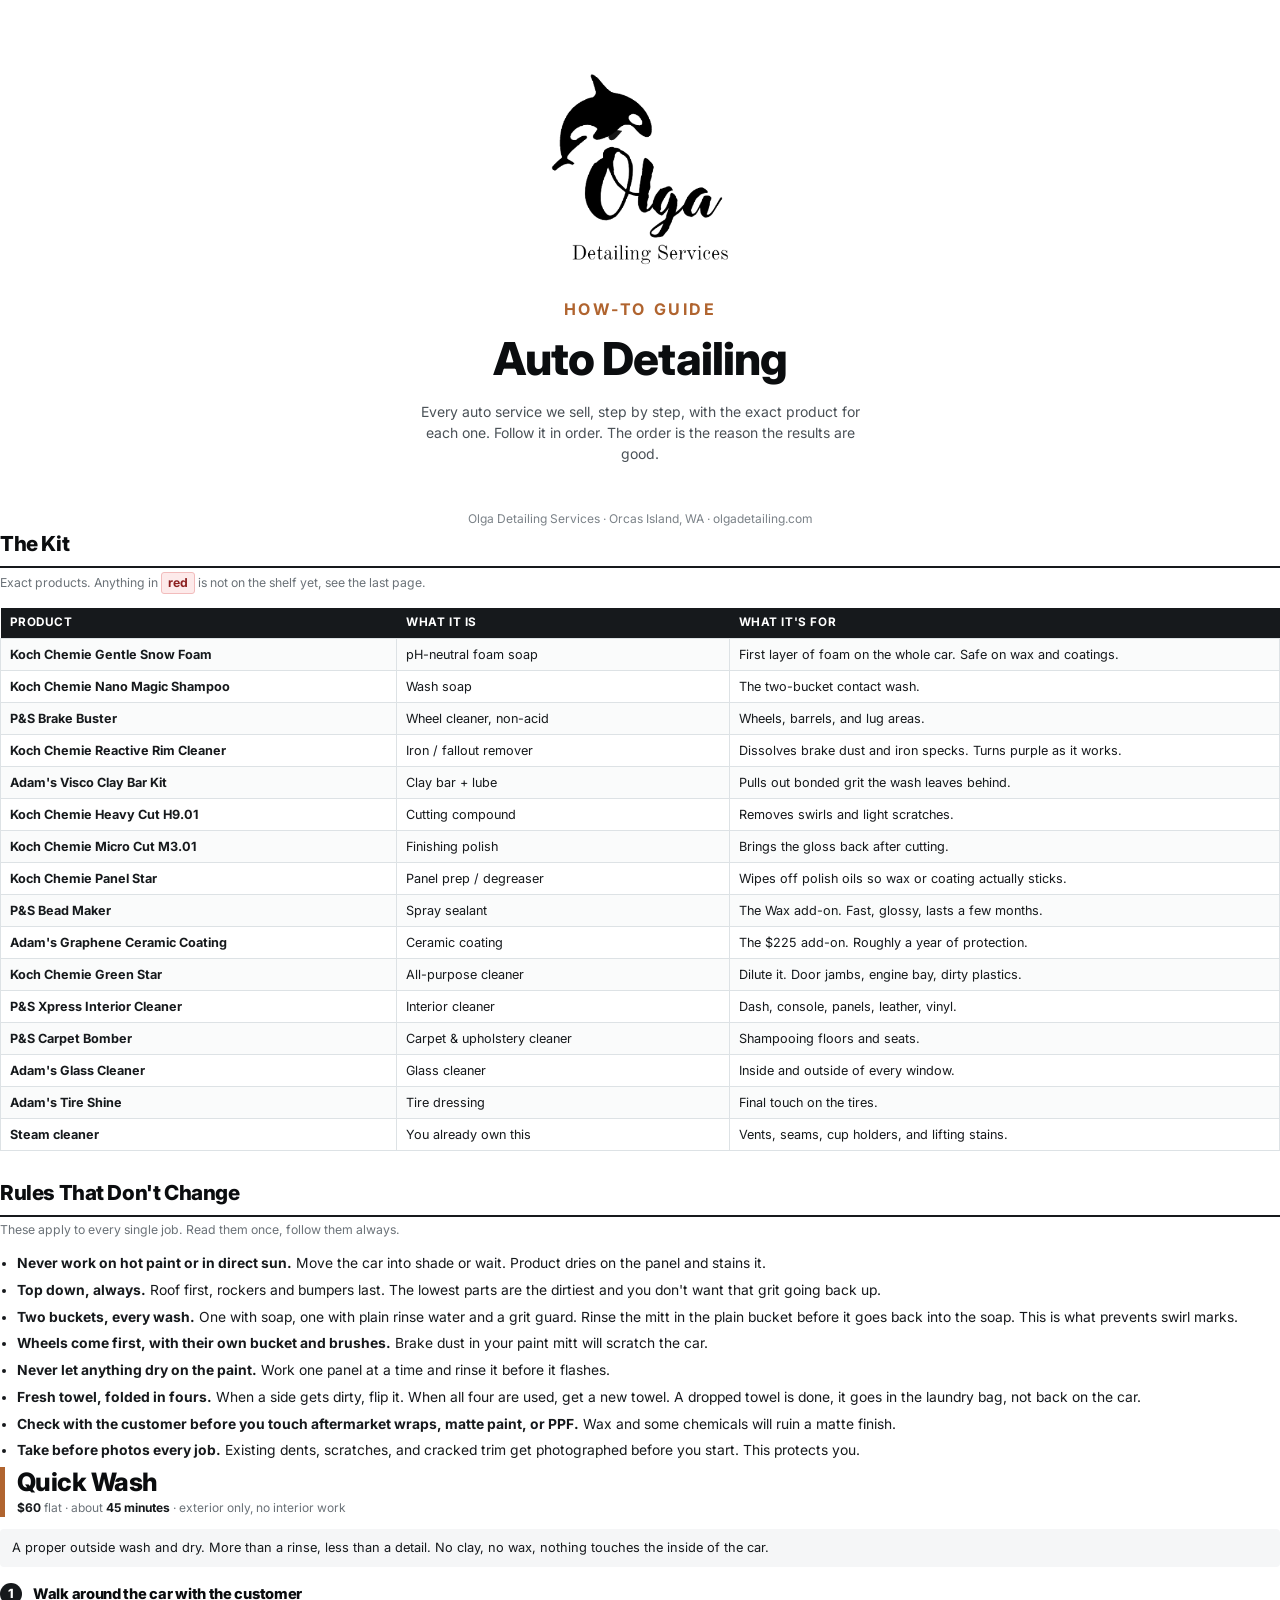
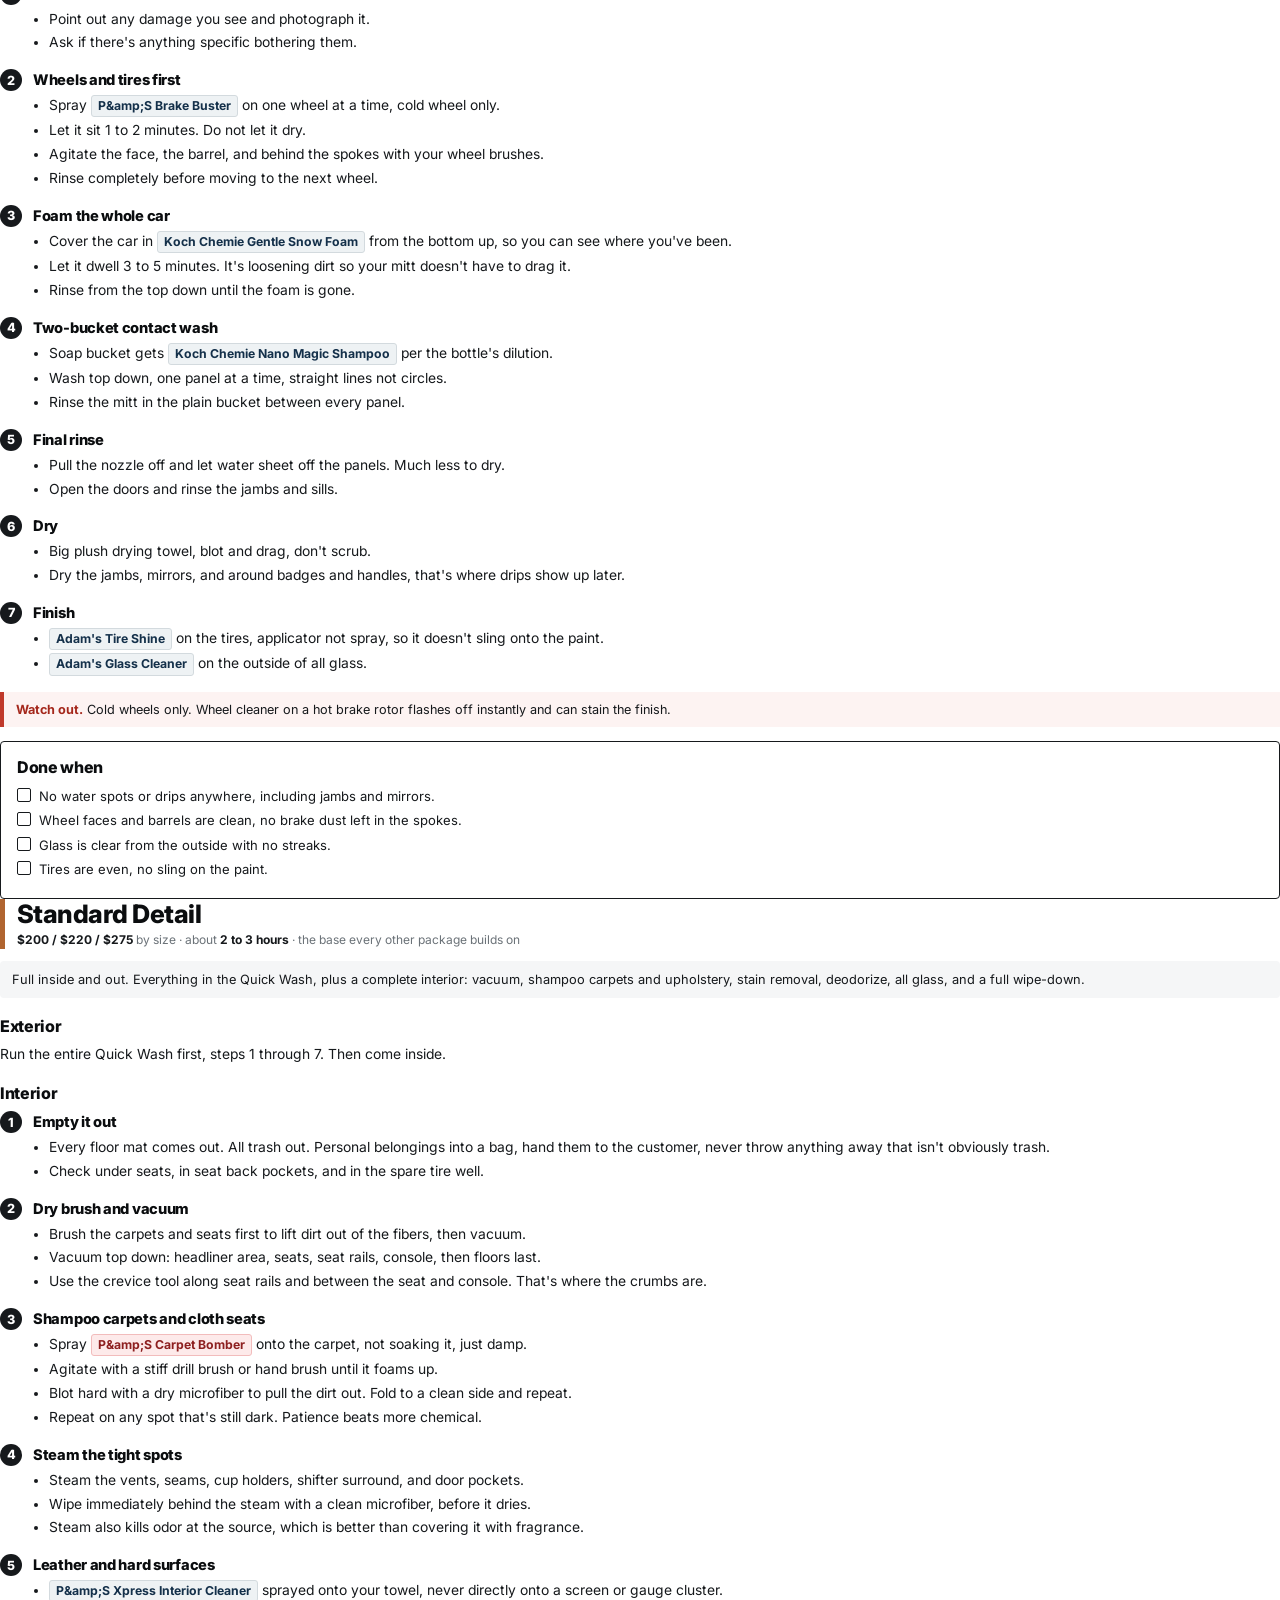
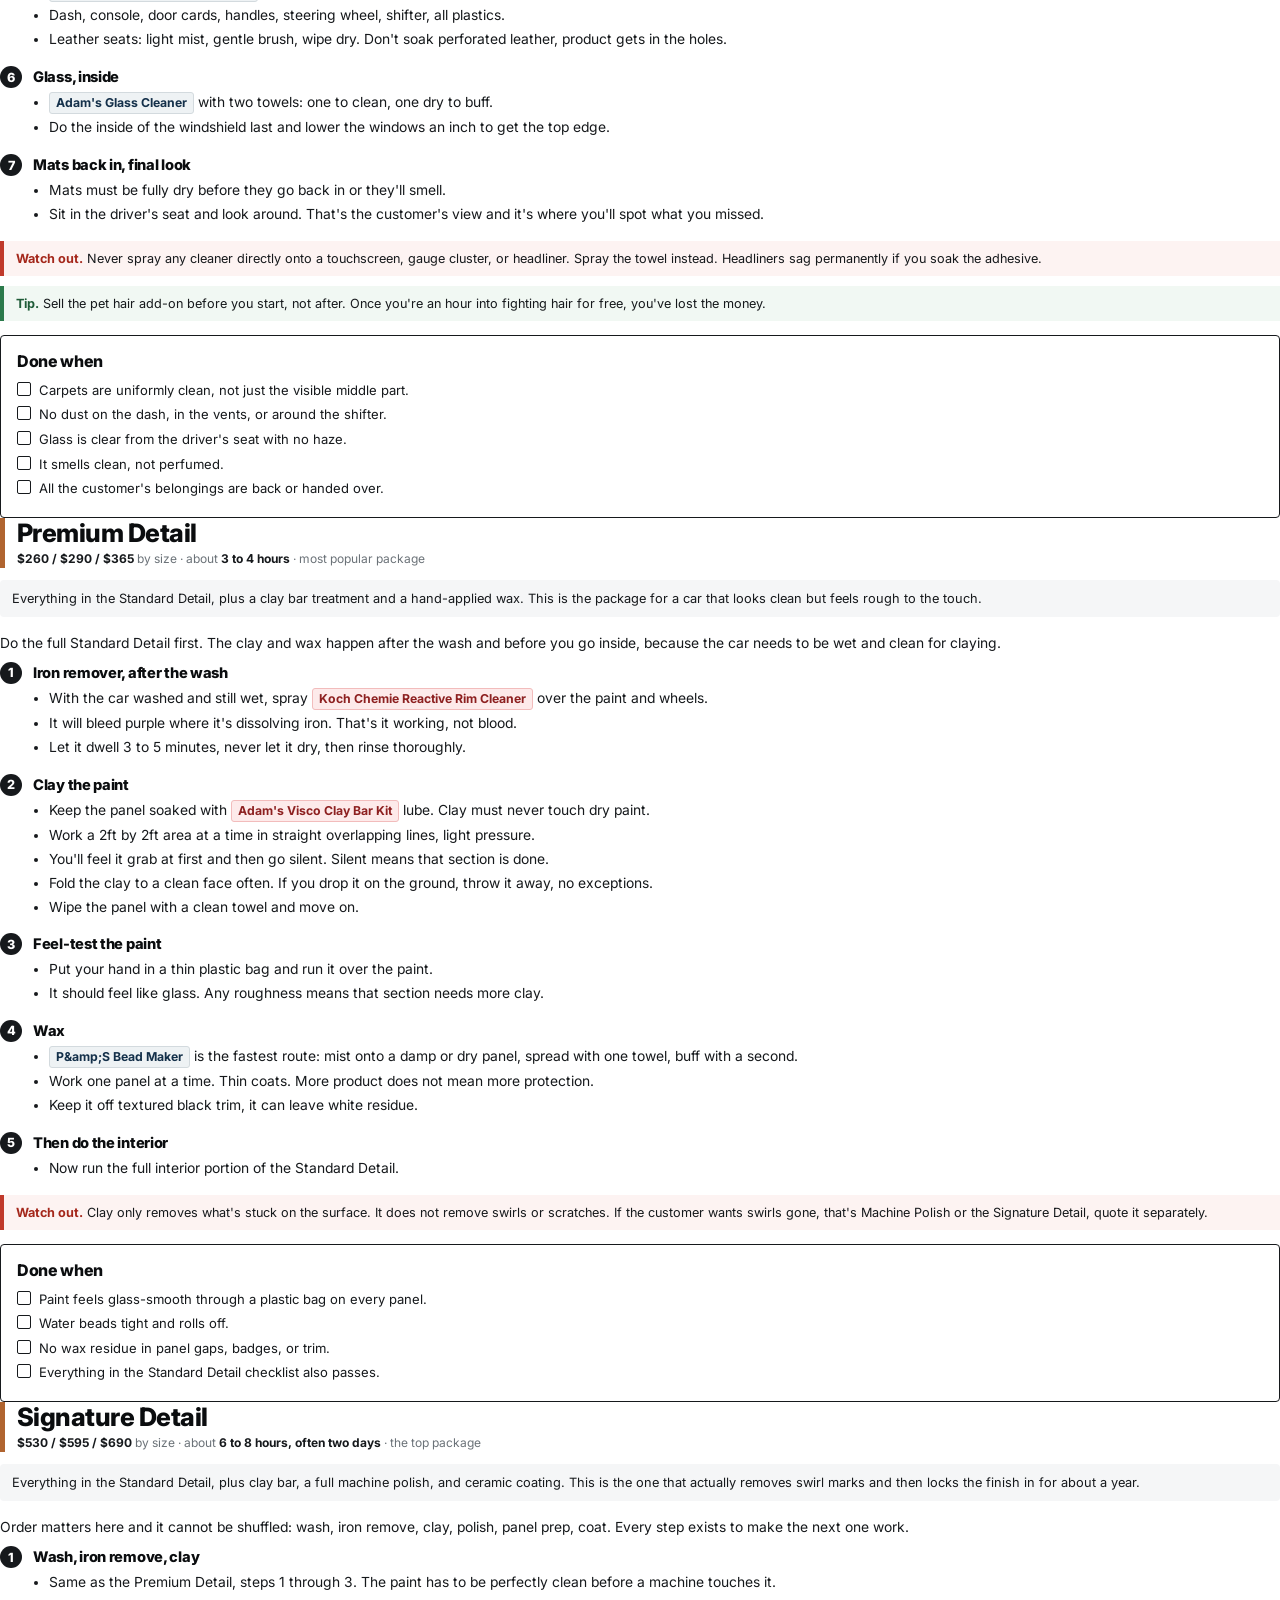
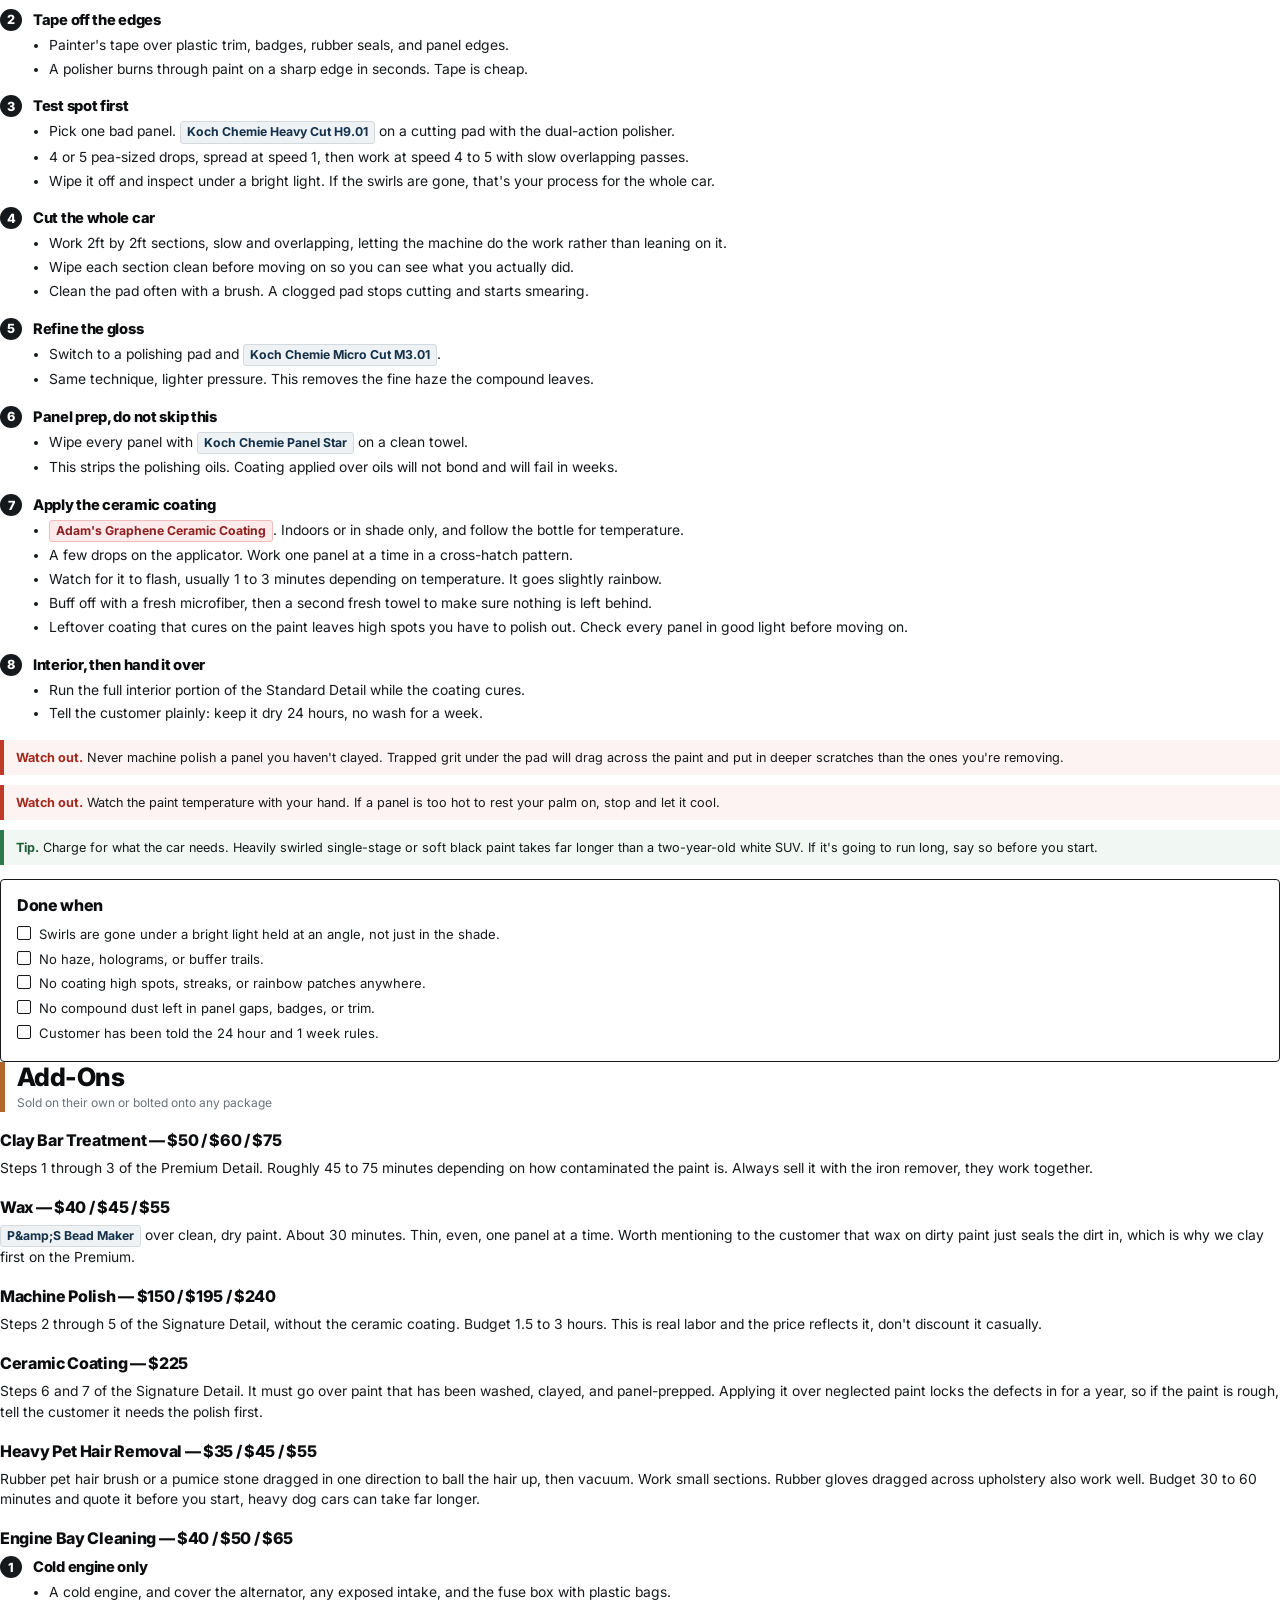
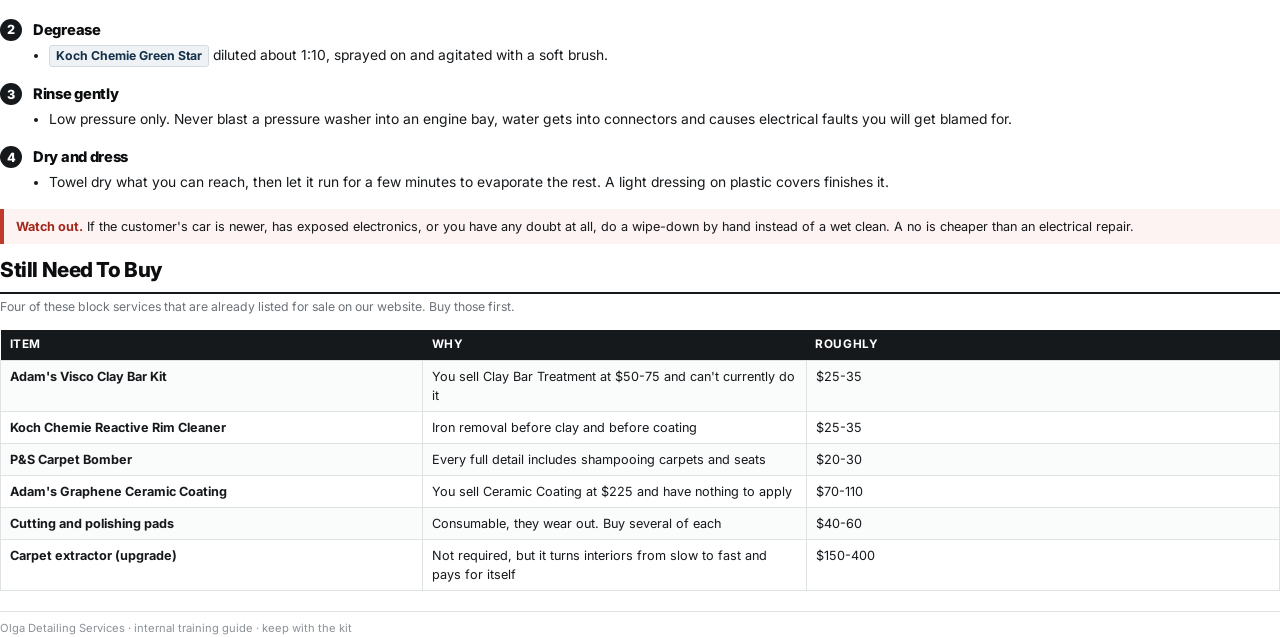
==== guides/auto-detailing-guide.html @ f50d2b02 "Add printable how-to guides for auto, boat, and plane services One guide per vehicle type covering e" ====
<!DOCTYPE html><html><head><meta charset="UTF-8">
<link rel="preconnect" href="https://fonts.googleapis.com">
<link rel="preconnect" href="https://fonts.gstatic.com" crossorigin>
<link href="https://fonts.googleapis.com/css2?family=Inter:wght@400;600;700;800&display=swap" rel="stylesheet">
<style>
@page { size: letter; margin: 0.6in 0.65in 0.75in; }
* { box-sizing: border-box; margin: 0; padding: 0; }
body { font-family: 'Inter', Arial, Helvetica, sans-serif; color: #16191c; font-size: 10.4pt; line-height: 1.5; }
h1,h2,h3,h4 { font-weight: 800; letter-spacing: -0.02em; color: #0b0d0f; }

.cover { text-align: center; padding-top: 0.7in; page-break-after: always; }
.cover img { width: 190px; margin: 0 auto 26px; display: block; }
.cover h1 { font-size: 34pt; line-height: 1.05; }
.cover .kind { font-size: 12pt; font-weight: 700; letter-spacing: .16em; text-transform: uppercase; color: #b0642f; margin-bottom: 14px; }
.cover .blurb { max-width: 4.6in; margin: 18px auto 0; font-size: 10.5pt; color: #4a5157; }
.cover .foot { margin-top: 46px; font-size: 9pt; color: #7b8288; }

h2.sec { font-size: 15.5pt; margin: 0 0 4px; padding-bottom: 7px; border-bottom: 2.5px solid #16191c; }
.secsub { font-size: 9.2pt; color: #6b7278; margin-bottom: 14px; }
.block { page-break-inside: avoid; margin-bottom: 22px; }
.newpage { page-break-before: always; }

/* service header */
.svc { page-break-before: always; }
.svc-head { border-left: 5px solid #b0642f; padding-left: 12px; margin-bottom: 12px; }
.svc-head h2 { font-size: 19pt; line-height: 1.15; }
.svc-meta { font-size: 9pt; color: #6b7278; margin-top: 3px; }
.svc-meta b { color: #16191c; }
.svc-what { background: #f5f6f7; border-radius: 4px; padding: 9px 12px; font-size: 9.6pt; margin-bottom: 16px; }

/* steps */
.step { display: flex; gap: 11px; margin-bottom: 13px; page-break-inside: avoid; }
.num { flex: 0 0 22px; height: 22px; border-radius: 50%; background: #16191c; color: #fff;
       font-size: 9.5pt; font-weight: 800; display: flex; align-items: center; justify-content: center; }
.step-body { flex: 1; }
.step-body h4 { font-size: 11pt; margin-bottom: 3px; }
.step-body p { margin-bottom: 4px; }
.step-body ul { margin: 4px 0 0 16px; }
.step-body li { margin-bottom: 3px; }

.prod { display: inline-block; background: #eef2f4; border: 1px solid #d3dade; border-radius: 3px;
        padding: 1px 6px; font-size: 9.2pt; font-weight: 700; color: #14304a; }
.buy { background: #fdeaea; border-color: #f2bcbc; color: #8d2020; }

.warn { border-left: 4px solid #c0392b; background: #fdf3f2; padding: 8px 12px; margin: 10px 0;
        font-size: 9.5pt; page-break-inside: avoid; }
.warn b { color: #a4271b; }
.tip { border-left: 4px solid #2b7a4b; background: #f1f8f3; padding: 8px 12px; margin: 10px 0; font-size: 9.5pt; }
.tip b { color: #1f5c38; }

table { width: 100%; border-collapse: collapse; font-size: 9.5pt; margin: 8px 0 4px; }
th { background: #16191c; color: #fff; text-align: left; padding: 6px 9px; font-size: 8.8pt;
     text-transform: uppercase; letter-spacing: .05em; }
td { border: 1px solid #dde2e5; padding: 6px 9px; vertical-align: top; }
tr:nth-child(even) td { background: #fafbfb; }

ul.rules { margin-left: 17px; }
ul.rules li { margin-bottom: 6px; }

.check { border: 1.5px solid #16191c; border-radius: 4px; padding: 13px 16px; page-break-inside: avoid; }
.check h3 { font-size: 12pt; margin-bottom: 8px; }
.check li { list-style: none; margin-bottom: 5px; padding-left: 22px; position: relative; font-size: 9.8pt; }
.check li:before { content: ""; position: absolute; left: 0; top: 1px; width: 12px; height: 12px;
                   border: 1.5px solid #16191c; border-radius: 2px; }
.pfoot { margin-top: 20px; padding-top: 8px; border-top: 1px solid #dde2e5; font-size: 8.4pt; color: #8b9298; }
</style></head><body>

<div class="cover">
  <img src="../images/logo-full-black.png" alt="">
  <div class="kind">How-To Guide</div>
  <h1>Auto Detailing</h1>
  <div class="blurb">Every auto service we sell, step by step, with the exact product for each one. Follow it in order. The order is the reason the results are good.</div>
  <div class="foot">Olga Detailing Services &middot; Orcas Island, WA &middot; olgadetailing.com</div>
</div>

<h2 class="sec">The Kit</h2>
<div class="secsub">Exact products. Anything in <span class="prod buy">red</span> is not on the shelf yet, see the last page.</div>
<table><tr><th style="width:31%">Product</th><th style="width:26%">What it is</th><th>What it's for</th></tr><tr><td><b>Koch Chemie Gentle Snow Foam</b></td><td>pH-neutral foam soap</td><td>First layer of foam on the whole car. Safe on wax and coatings.</td></tr><tr><td><b>Koch Chemie Nano Magic Shampoo</b></td><td>Wash soap</td><td>The two-bucket contact wash.</td></tr><tr><td><b>P&amp;S Brake Buster</b></td><td>Wheel cleaner, non-acid</td><td>Wheels, barrels, and lug areas.</td></tr><tr><td><b>Koch Chemie Reactive Rim Cleaner</b></td><td>Iron / fallout remover</td><td>Dissolves brake dust and iron specks. Turns purple as it works.</td></tr><tr><td><b>Adam's Visco Clay Bar Kit</b></td><td>Clay bar + lube</td><td>Pulls out bonded grit the wash leaves behind.</td></tr><tr><td><b>Koch Chemie Heavy Cut H9.01</b></td><td>Cutting compound</td><td>Removes swirls and light scratches.</td></tr><tr><td><b>Koch Chemie Micro Cut M3.01</b></td><td>Finishing polish</td><td>Brings the gloss back after cutting.</td></tr><tr><td><b>Koch Chemie Panel Star</b></td><td>Panel prep / degreaser</td><td>Wipes off polish oils so wax or coating actually sticks.</td></tr><tr><td><b>P&amp;S Bead Maker</b></td><td>Spray sealant</td><td>The Wax add-on. Fast, glossy, lasts a few months.</td></tr><tr><td><b>Adam's Graphene Ceramic Coating</b></td><td>Ceramic coating</td><td>The $225 add-on. Roughly a year of protection.</td></tr><tr><td><b>Koch Chemie Green Star</b></td><td>All-purpose cleaner</td><td>Dilute it. Door jambs, engine bay, dirty plastics.</td></tr><tr><td><b>P&amp;S Xpress Interior Cleaner</b></td><td>Interior cleaner</td><td>Dash, console, panels, leather, vinyl.</td></tr><tr><td><b>P&amp;S Carpet Bomber</b></td><td>Carpet &amp; upholstery cleaner</td><td>Shampooing floors and seats.</td></tr><tr><td><b>Adam's Glass Cleaner</b></td><td>Glass cleaner</td><td>Inside and outside of every window.</td></tr><tr><td><b>Adam's Tire Shine</b></td><td>Tire dressing</td><td>Final touch on the tires.</td></tr><tr><td><b>Steam cleaner</b></td><td>You already own this</td><td>Vents, seams, cup holders, and lifting stains.</td></tr></table>

<h2 class="sec" style="margin-top:26px;">Rules That Don't Change</h2>
<div class="secsub">These apply to every single job. Read them once, follow them always.</div>
<ul class="rules"><li><b>Never work on hot paint or in direct sun.</b> Move the car into shade or wait. Product dries on the panel and stains it.</li><li><b>Top down, always.</b> Roof first, rockers and bumpers last. The lowest parts are the dirtiest and you don't want that grit going back up.</li><li><b>Two buckets, every wash.</b> One with soap, one with plain rinse water and a grit guard. Rinse the mitt in the plain bucket before it goes back into the soap. This is what prevents swirl marks.</li><li><b>Wheels come first, with their own bucket and brushes.</b> Brake dust in your paint mitt will scratch the car.</li><li><b>Never let anything dry on the paint.</b> Work one panel at a time and rinse it before it flashes.</li><li><b>Fresh towel, folded in fours.</b> When a side gets dirty, flip it. When all four are used, get a new towel. A dropped towel is done, it goes in the laundry bag, not back on the car.</li><li><b>Check with the customer before you touch aftermarket wraps, matte paint, or PPF.</b> Wax and some chemicals will ruin a matte finish.</li><li><b>Take before photos every job.</b> Existing dents, scratches, and cracked trim get photographed before you start. This protects you.</li></ul>

<div class="svc"><div class="svc-head"><h2>Quick Wash</h2><div class="svc-meta"><b>$60</b> flat &middot; about <b>45 minutes</b> &middot; exterior only, no interior work</div></div><div class="svc-what">A proper outside wash and dry. More than a rinse, less than a detail. No clay, no wax, nothing touches the inside of the car.</div><div class="step"><div class="num">1</div><div class="step-body"><h4>Walk around the car with the customer</h4><ul><li>Point out any damage you see and photograph it.</li><li>Ask if there's anything specific bothering them.</li></ul></div></div><div class="step"><div class="num">2</div><div class="step-body"><h4>Wheels and tires first</h4><ul><li>Spray <span class="prod">P&amp;amp;S Brake Buster</span> on one wheel at a time, cold wheel only.</li><li>Let it sit 1 to 2 minutes. Do not let it dry.</li><li>Agitate the face, the barrel, and behind the spokes with your wheel brushes.</li><li>Rinse completely before moving to the next wheel.</li></ul></div></div><div class="step"><div class="num">3</div><div class="step-body"><h4>Foam the whole car</h4><ul><li>Cover the car in <span class="prod">Koch Chemie Gentle Snow Foam</span> from the bottom up, so you can see where you've been.</li><li>Let it dwell 3 to 5 minutes. It's loosening dirt so your mitt doesn't have to drag it.</li><li>Rinse from the top down until the foam is gone.</li></ul></div></div><div class="step"><div class="num">4</div><div class="step-body"><h4>Two-bucket contact wash</h4><ul><li>Soap bucket gets <span class="prod">Koch Chemie Nano Magic Shampoo</span> per the bottle's dilution.</li><li>Wash top down, one panel at a time, straight lines not circles.</li><li>Rinse the mitt in the plain bucket between every panel.</li></ul></div></div><div class="step"><div class="num">5</div><div class="step-body"><h4>Final rinse</h4><ul><li>Pull the nozzle off and let water sheet off the panels. Much less to dry.</li><li>Open the doors and rinse the jambs and sills.</li></ul></div></div><div class="step"><div class="num">6</div><div class="step-body"><h4>Dry</h4><ul><li>Big plush drying towel, blot and drag, don't scrub.</li><li>Dry the jambs, mirrors, and around badges and handles, that's where drips show up later.</li></ul></div></div><div class="step"><div class="num">7</div><div class="step-body"><h4>Finish</h4><ul><li><span class="prod">Adam&#x27;s Tire Shine</span> on the tires, applicator not spray, so it doesn't sling onto the paint.</li><li><span class="prod">Adam&#x27;s Glass Cleaner</span> on the outside of all glass.</li></ul></div></div><div class="warn"><b>Watch out.</b> Cold wheels only. Wheel cleaner on a hot brake rotor flashes off instantly and can stain the finish.</div><div class="check" style="margin-top:14px;"><h3>Done when</h3><ul><li>No water spots or drips anywhere, including jambs and mirrors.</li><li>Wheel faces and barrels are clean, no brake dust left in the spokes.</li><li>Glass is clear from the outside with no streaks.</li><li>Tires are even, no sling on the paint.</li></ul></div></div><div class="svc"><div class="svc-head"><h2>Standard Detail</h2><div class="svc-meta"><b>$200 / $220 / $275</b> by size &middot; about <b>2 to 3 hours</b> &middot; the base every other package builds on</div></div><div class="svc-what">Full inside and out. Everything in the Quick Wash, plus a complete interior: vacuum, shampoo carpets and upholstery, stain removal, deodorize, all glass, and a full wipe-down.</div><h3 style="font-size:12pt;margin:16px 0 6px;">Exterior</h3><p style="margin-bottom:8px;">Run the entire Quick Wash first, steps 1 through 7. Then come inside.</p><h3 style="font-size:12pt;margin:16px 0 6px;">Interior</h3><div class="step"><div class="num">1</div><div class="step-body"><h4>Empty it out</h4><ul><li>Every floor mat comes out. All trash out. Personal belongings into a bag, hand them to the customer, never throw anything away that isn't obviously trash.</li><li>Check under seats, in seat back pockets, and in the spare tire well.</li></ul></div></div><div class="step"><div class="num">2</div><div class="step-body"><h4>Dry brush and vacuum</h4><ul><li>Brush the carpets and seats first to lift dirt out of the fibers, then vacuum.</li><li>Vacuum top down: headliner area, seats, seat rails, console, then floors last.</li><li>Use the crevice tool along seat rails and between the seat and console. That's where the crumbs are.</li></ul></div></div><div class="step"><div class="num">3</div><div class="step-body"><h4>Shampoo carpets and cloth seats</h4><ul><li>Spray <span class="prod buy">P&amp;amp;S Carpet Bomber</span> onto the carpet, not soaking it, just damp.</li><li>Agitate with a stiff drill brush or hand brush until it foams up.</li><li>Blot hard with a dry microfiber to pull the dirt out. Fold to a clean side and repeat.</li><li>Repeat on any spot that's still dark. Patience beats more chemical.</li></ul></div></div><div class="step"><div class="num">4</div><div class="step-body"><h4>Steam the tight spots</h4><ul><li>Steam the vents, seams, cup holders, shifter surround, and door pockets.</li><li>Wipe immediately behind the steam with a clean microfiber, before it dries.</li><li>Steam also kills odor at the source, which is better than covering it with fragrance.</li></ul></div></div><div class="step"><div class="num">5</div><div class="step-body"><h4>Leather and hard surfaces</h4><ul><li><span class="prod">P&amp;amp;S Xpress Interior Cleaner</span> sprayed onto your towel, never directly onto a screen or gauge cluster.</li><li>Dash, console, door cards, handles, steering wheel, shifter, all plastics.</li><li>Leather seats: light mist, gentle brush, wipe dry. Don't soak perforated leather, product gets in the holes.</li></ul></div></div><div class="step"><div class="num">6</div><div class="step-body"><h4>Glass, inside</h4><ul><li><span class="prod">Adam&#x27;s Glass Cleaner</span> with two towels: one to clean, one dry to buff.</li><li>Do the inside of the windshield last and lower the windows an inch to get the top edge.</li></ul></div></div><div class="step"><div class="num">7</div><div class="step-body"><h4>Mats back in, final look</h4><ul><li>Mats must be fully dry before they go back in or they'll smell.</li><li>Sit in the driver's seat and look around. That's the customer's view and it's where you'll spot what you missed.</li></ul></div></div><div class="warn"><b>Watch out.</b> Never spray any cleaner directly onto a touchscreen, gauge cluster, or headliner. Spray the towel instead. Headliners sag permanently if you soak the adhesive.</div><div class="tip"><b>Tip.</b> Sell the pet hair add-on before you start, not after. Once you're an hour into fighting hair for free, you've lost the money.</div><div class="check" style="margin-top:14px;"><h3>Done when</h3><ul><li>Carpets are uniformly clean, not just the visible middle part.</li><li>No dust on the dash, in the vents, or around the shifter.</li><li>Glass is clear from the driver's seat with no haze.</li><li>It smells clean, not perfumed.</li><li>All the customer's belongings are back or handed over.</li></ul></div></div><div class="svc"><div class="svc-head"><h2>Premium Detail</h2><div class="svc-meta"><b>$260 / $290 / $365</b> by size &middot; about <b>3 to 4 hours</b> &middot; most popular package</div></div><div class="svc-what">Everything in the Standard Detail, plus a clay bar treatment and a hand-applied wax. This is the package for a car that looks clean but feels rough to the touch.</div><p style="margin-bottom:8px;">Do the full Standard Detail first. The clay and wax happen after the wash and before you go inside, because the car needs to be wet and clean for claying.</p><div class="step"><div class="num">1</div><div class="step-body"><h4>Iron remover, after the wash</h4><ul><li>With the car washed and still wet, spray <span class="prod buy">Koch Chemie Reactive Rim Cleaner</span> over the paint and wheels.</li><li>It will bleed purple where it's dissolving iron. That's it working, not blood.</li><li>Let it dwell 3 to 5 minutes, never let it dry, then rinse thoroughly.</li></ul></div></div><div class="step"><div class="num">2</div><div class="step-body"><h4>Clay the paint</h4><ul><li>Keep the panel soaked with <span class="prod buy">Adam&#x27;s Visco Clay Bar Kit</span> lube. Clay must never touch dry paint.</li><li>Work a 2ft by 2ft area at a time in straight overlapping lines, light pressure.</li><li>You'll feel it grab at first and then go silent. Silent means that section is done.</li><li>Fold the clay to a clean face often. If you drop it on the ground, throw it away, no exceptions.</li><li>Wipe the panel with a clean towel and move on.</li></ul></div></div><div class="step"><div class="num">3</div><div class="step-body"><h4>Feel-test the paint</h4><ul><li>Put your hand in a thin plastic bag and run it over the paint.</li><li>It should feel like glass. Any roughness means that section needs more clay.</li></ul></div></div><div class="step"><div class="num">4</div><div class="step-body"><h4>Wax</h4><ul><li><span class="prod">P&amp;amp;S Bead Maker</span> is the fastest route: mist onto a damp or dry panel, spread with one towel, buff with a second.</li><li>Work one panel at a time. Thin coats. More product does not mean more protection.</li><li>Keep it off textured black trim, it can leave white residue.</li></ul></div></div><div class="step"><div class="num">5</div><div class="step-body"><h4>Then do the interior</h4><ul><li>Now run the full interior portion of the Standard Detail.</li></ul></div></div><div class="warn"><b>Watch out.</b> Clay only removes what's stuck on the surface. It does not remove swirls or scratches. If the customer wants swirls gone, that's Machine Polish or the Signature Detail, quote it separately.</div><div class="check" style="margin-top:14px;"><h3>Done when</h3><ul><li>Paint feels glass-smooth through a plastic bag on every panel.</li><li>Water beads tight and rolls off.</li><li>No wax residue in panel gaps, badges, or trim.</li><li>Everything in the Standard Detail checklist also passes.</li></ul></div></div><div class="svc"><div class="svc-head"><h2>Signature Detail</h2><div class="svc-meta"><b>$530 / $595 / $690</b> by size &middot; about <b>6 to 8 hours, often two days</b> &middot; the top package</div></div><div class="svc-what">Everything in the Standard Detail, plus clay bar, a full machine polish, and ceramic coating. This is the one that actually removes swirl marks and then locks the finish in for about a year.</div><p style="margin-bottom:8px;">Order matters here and it cannot be shuffled: wash, iron remove, clay, polish, panel prep, coat. Every step exists to make the next one work.</p><div class="step"><div class="num">1</div><div class="step-body"><h4>Wash, iron remove, clay</h4><ul><li>Same as the Premium Detail, steps 1 through 3. The paint has to be perfectly clean before a machine touches it.</li></ul></div></div><div class="step"><div class="num">2</div><div class="step-body"><h4>Tape off the edges</h4><ul><li>Painter's tape over plastic trim, badges, rubber seals, and panel edges.</li><li>A polisher burns through paint on a sharp edge in seconds. Tape is cheap.</li></ul></div></div><div class="step"><div class="num">3</div><div class="step-body"><h4>Test spot first</h4><ul><li>Pick one bad panel. <span class="prod">Koch Chemie Heavy Cut H9.01</span> on a cutting pad with the dual-action polisher.</li><li>4 or 5 pea-sized drops, spread at speed 1, then work at speed 4 to 5 with slow overlapping passes.</li><li>Wipe it off and inspect under a bright light. If the swirls are gone, that's your process for the whole car.</li></ul></div></div><div class="step"><div class="num">4</div><div class="step-body"><h4>Cut the whole car</h4><ul><li>Work 2ft by 2ft sections, slow and overlapping, letting the machine do the work rather than leaning on it.</li><li>Wipe each section clean before moving on so you can see what you actually did.</li><li>Clean the pad often with a brush. A clogged pad stops cutting and starts smearing.</li></ul></div></div><div class="step"><div class="num">5</div><div class="step-body"><h4>Refine the gloss</h4><ul><li>Switch to a polishing pad and <span class="prod">Koch Chemie Micro Cut M3.01</span>.</li><li>Same technique, lighter pressure. This removes the fine haze the compound leaves.</li></ul></div></div><div class="step"><div class="num">6</div><div class="step-body"><h4>Panel prep, do not skip this</h4><ul><li>Wipe every panel with <span class="prod">Koch Chemie Panel Star</span> on a clean towel.</li><li>This strips the polishing oils. Coating applied over oils will not bond and will fail in weeks.</li></ul></div></div><div class="step"><div class="num">7</div><div class="step-body"><h4>Apply the ceramic coating</h4><ul><li><span class="prod buy">Adam&#x27;s Graphene Ceramic Coating</span>. Indoors or in shade only, and follow the bottle for temperature.</li><li>A few drops on the applicator. Work one panel at a time in a cross-hatch pattern.</li><li>Watch for it to flash, usually 1 to 3 minutes depending on temperature. It goes slightly rainbow.</li><li>Buff off with a fresh microfiber, then a second fresh towel to make sure nothing is left behind.</li><li>Leftover coating that cures on the paint leaves high spots you have to polish out. Check every panel in good light before moving on.</li></ul></div></div><div class="step"><div class="num">8</div><div class="step-body"><h4>Interior, then hand it over</h4><ul><li>Run the full interior portion of the Standard Detail while the coating cures.</li><li>Tell the customer plainly: keep it dry 24 hours, no wash for a week.</li></ul></div></div><div class="warn"><b>Watch out.</b> Never machine polish a panel you haven't clayed. Trapped grit under the pad will drag across the paint and put in deeper scratches than the ones you're removing.</div><div class="warn"><b>Watch out.</b> Watch the paint temperature with your hand. If a panel is too hot to rest your palm on, stop and let it cool.</div><div class="tip"><b>Tip.</b> Charge for what the car needs. Heavily swirled single-stage or soft black paint takes far longer than a two-year-old white SUV. If it's going to run long, say so before you start.</div><div class="check" style="margin-top:14px;"><h3>Done when</h3><ul><li>Swirls are gone under a bright light held at an angle, not just in the shade.</li><li>No haze, holograms, or buffer trails.</li><li>No coating high spots, streaks, or rainbow patches anywhere.</li><li>No compound dust left in panel gaps, badges, or trim.</li><li>Customer has been told the 24 hour and 1 week rules.</li></ul></div></div><div class="svc"><div class="svc-head"><h2>Add-Ons</h2><div class="svc-meta">Sold on their own or bolted onto any package</div></div><h3 style="font-size:12pt;margin:16px 0 6px;">Clay Bar Treatment &mdash; $50 / $60 / $75</h3><p style="margin-bottom:8px;">Steps 1 through 3 of the Premium Detail. Roughly 45 to 75 minutes depending on how contaminated the paint is. Always sell it with the iron remover, they work together.</p><h3 style="font-size:12pt;margin:16px 0 6px;">Wax &mdash; $40 / $45 / $55</h3><p style="margin-bottom:8px;"><span class="prod">P&amp;amp;S Bead Maker</span> over clean, dry paint. About 30 minutes. Thin, even, one panel at a time. Worth mentioning to the customer that wax on dirty paint just seals the dirt in, which is why we clay first on the Premium.</p><h3 style="font-size:12pt;margin:16px 0 6px;">Machine Polish &mdash; $150 / $195 / $240</h3><p style="margin-bottom:8px;">Steps 2 through 5 of the Signature Detail, without the ceramic coating. Budget 1.5 to 3 hours. This is real labor and the price reflects it, don't discount it casually.</p><h3 style="font-size:12pt;margin:16px 0 6px;">Ceramic Coating &mdash; $225</h3><p style="margin-bottom:8px;">Steps 6 and 7 of the Signature Detail. It must go over paint that has been washed, clayed, and panel-prepped. Applying it over neglected paint locks the defects in for a year, so if the paint is rough, tell the customer it needs the polish first.</p><h3 style="font-size:12pt;margin:16px 0 6px;">Heavy Pet Hair Removal &mdash; $35 / $45 / $55</h3><p style="margin-bottom:8px;">Rubber pet hair brush or a pumice stone dragged in one direction to ball the hair up, then vacuum. Work small sections. Rubber gloves dragged across upholstery also work well. Budget 30 to 60 minutes and quote it before you start, heavy dog cars can take far longer.</p><h3 style="font-size:12pt;margin:16px 0 6px;">Engine Bay Cleaning &mdash; $40 / $50 / $65</h3><div class="step"><div class="num">1</div><div class="step-body"><h4>Cold engine only</h4><ul><li>A cold engine, and cover the alternator, any exposed intake, and the fuse box with plastic bags.</li></ul></div></div><div class="step"><div class="num">2</div><div class="step-body"><h4>Degrease</h4><ul><li><span class="prod">Koch Chemie Green Star</span> diluted about 1:10, sprayed on and agitated with a soft brush.</li></ul></div></div><div class="step"><div class="num">3</div><div class="step-body"><h4>Rinse gently</h4><ul><li>Low pressure only. Never blast a pressure washer into an engine bay, water gets into connectors and causes electrical faults you will get blamed for.</li></ul></div></div><div class="step"><div class="num">4</div><div class="step-body"><h4>Dry and dress</h4><ul><li>Towel dry what you can reach, then let it run for a few minutes to evaporate the rest. A light dressing on plastic covers finishes it.</li></ul></div></div><div class="warn"><b>Watch out.</b> If the customer's car is newer, has exposed electronics, or you have any doubt at all, do a wipe-down by hand instead of a wet clean. A no is cheaper than an electrical repair.</div></div>

<div class="newpage">
<h2 class="sec">Still Need To Buy</h2>
<div class="secsub">Four of these block services that are already listed for sale on our website. Buy those first.</div>
<table><tr><th style="width:33%">Item</th><th style="width:30%">Why</th><th>Roughly</th></tr><tr><td><b>Adam's Visco Clay Bar Kit</b></td><td>You sell Clay Bar Treatment at $50-75 and can't currently do it</td><td>$25-35</td></tr><tr><td><b>Koch Chemie Reactive Rim Cleaner</b></td><td>Iron removal before clay and before coating</td><td>$25-35</td></tr><tr><td><b>P&amp;S Carpet Bomber</b></td><td>Every full detail includes shampooing carpets and seats</td><td>$20-30</td></tr><tr><td><b>Adam's Graphene Ceramic Coating</b></td><td>You sell Ceramic Coating at $225 and have nothing to apply</td><td>$70-110</td></tr><tr><td><b>Cutting and polishing pads</b></td><td>Consumable, they wear out. Buy several of each</td><td>$40-60</td></tr><tr><td><b>Carpet extractor (upgrade)</b></td><td>Not required, but it turns interiors from slow to fast and pays for itself</td><td>$150-400</td></tr></table>
<div class="pfoot">Olga Detailing Services &middot; internal training guide &middot; keep with the kit</div>
</div>

</body></html>
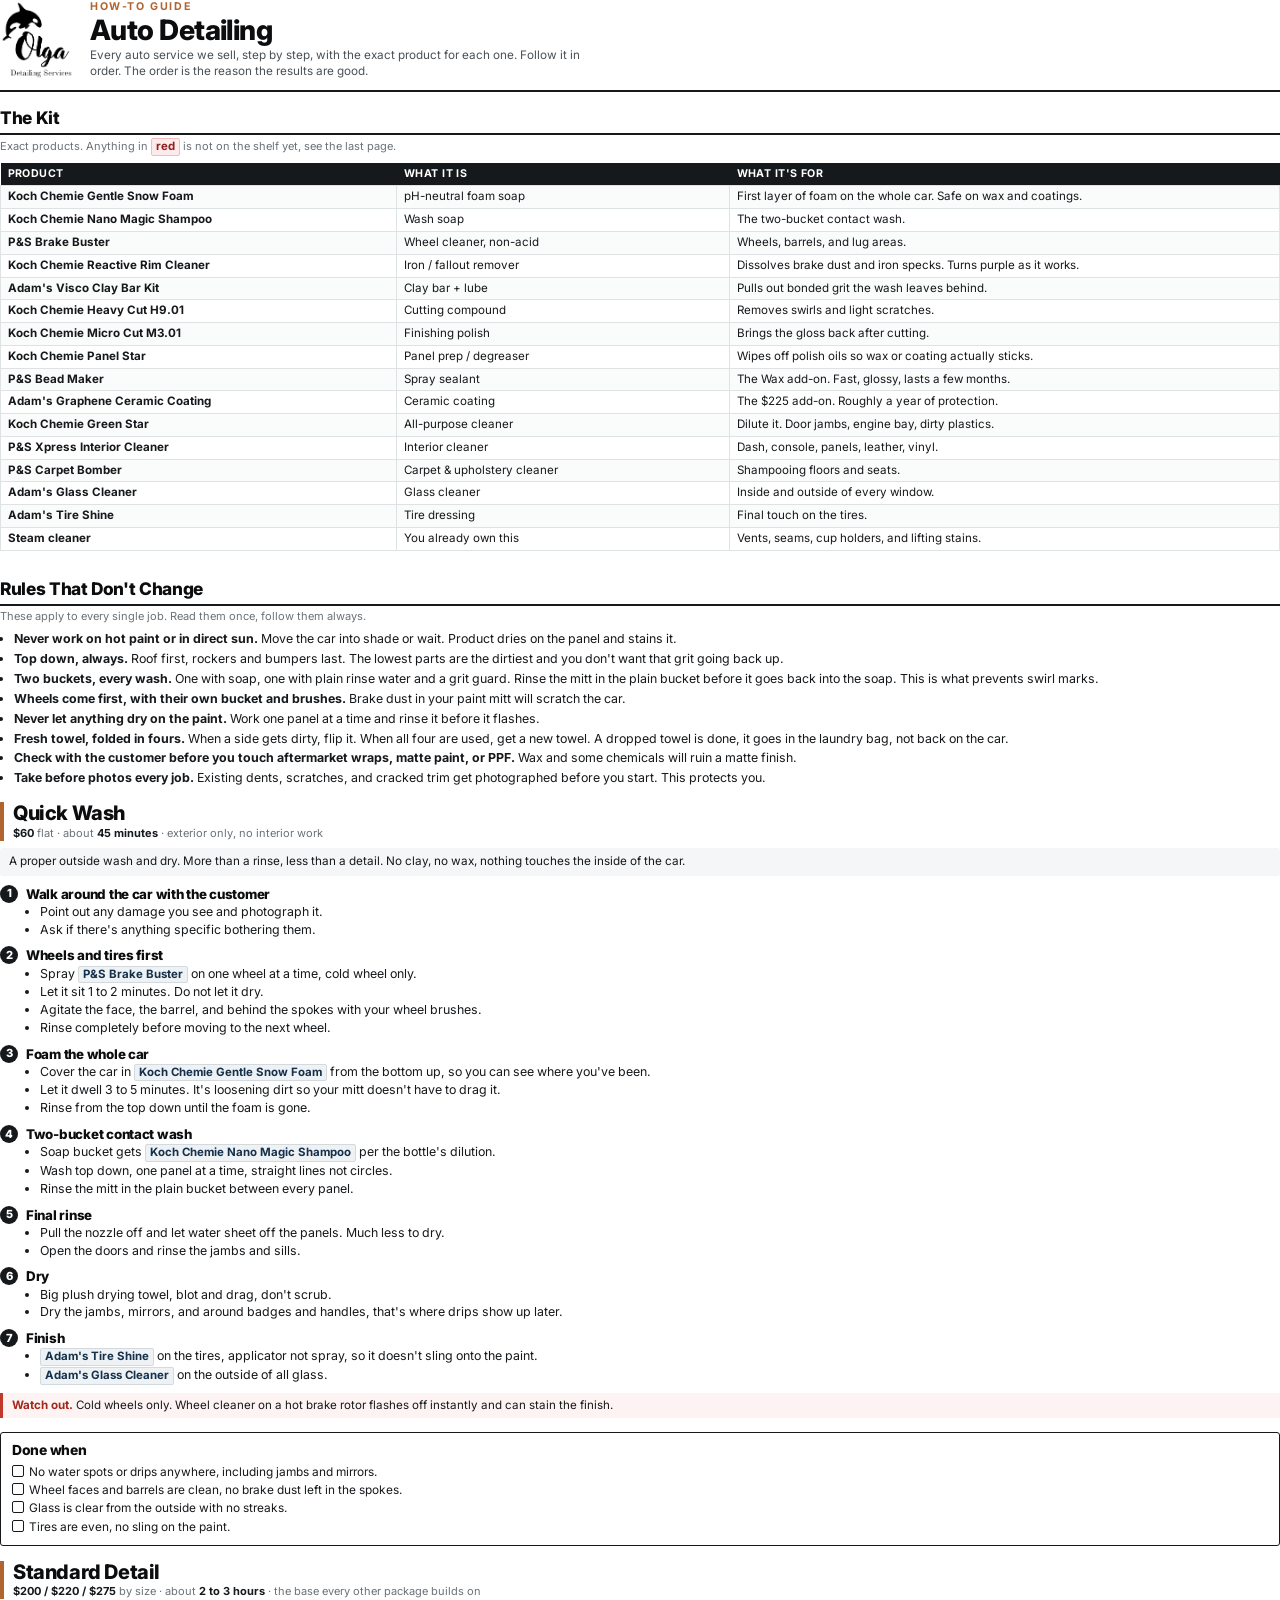
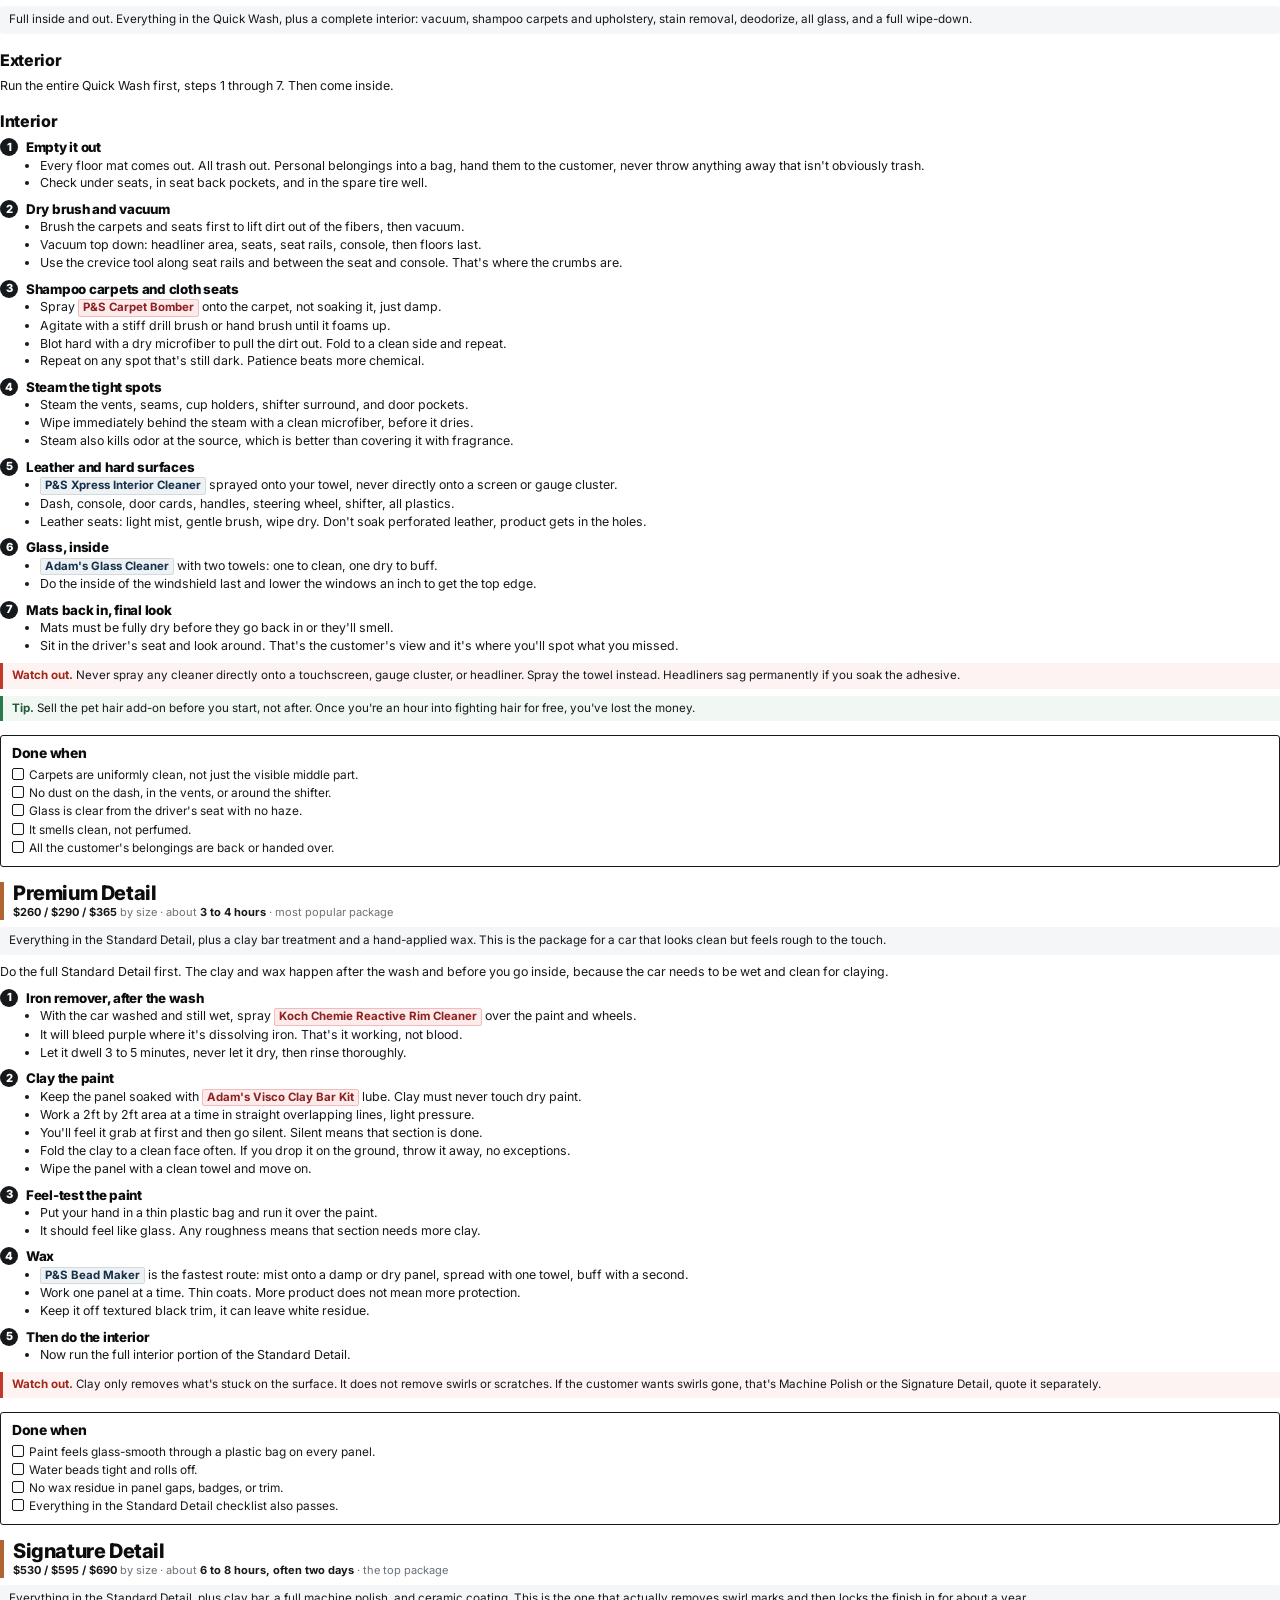
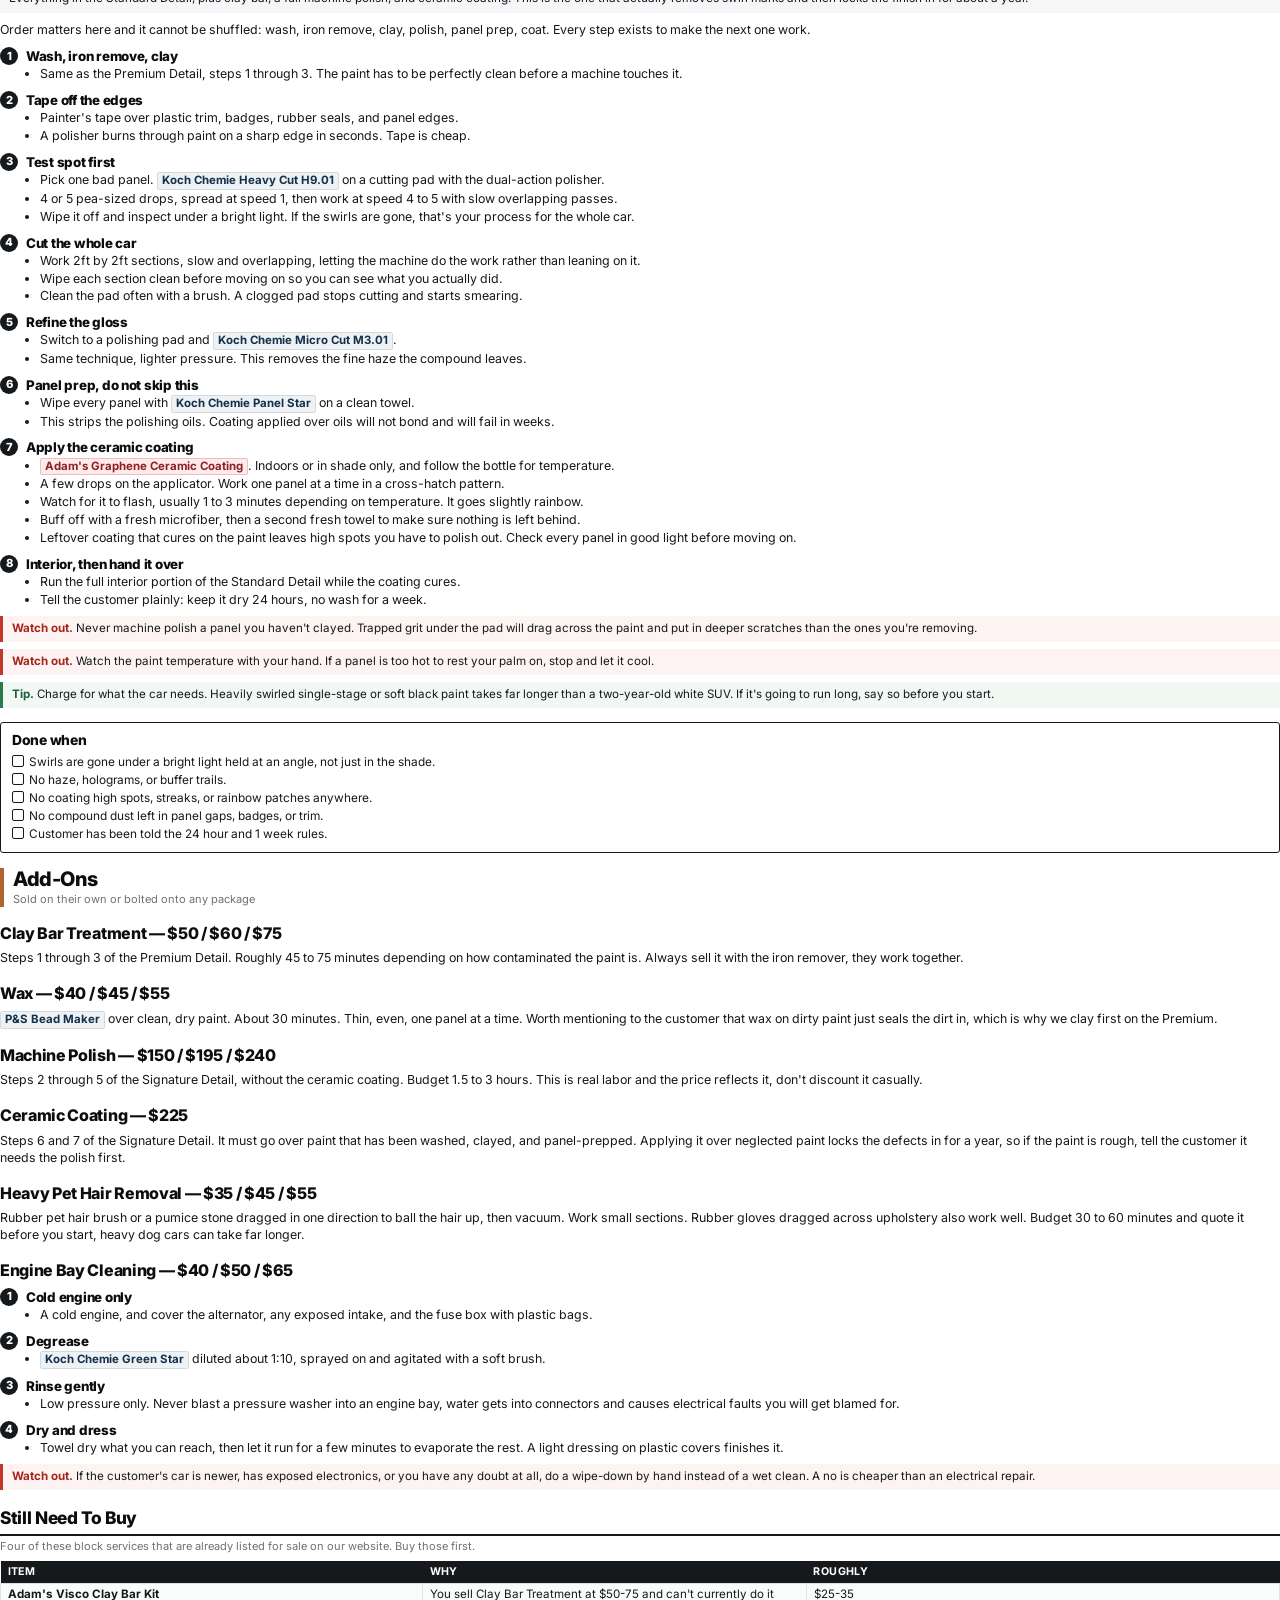
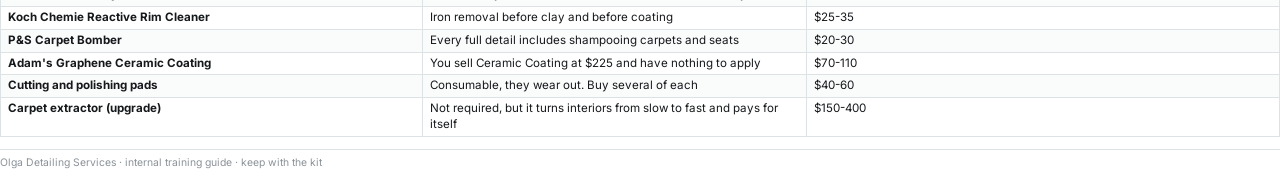
==== commit 850e2774: "Compact the guides so they waste far less paper Dropped the forced page break before every service, " ====
--- a/guides/auto-detailing-guide.html
+++ b/guides/auto-detailing-guide.html
@@ -3,74 +3,80 @@
 <link rel="preconnect" href="https://fonts.gstatic.com" crossorigin>
 <link href="https://fonts.googleapis.com/css2?family=Inter:wght@400;600;700;800&display=swap" rel="stylesheet">
 <style>
-@page { size: letter; margin: 0.6in 0.65in 0.75in; }
+@page { size: letter; margin: 0.42in 0.5in 0.5in; }
 * { box-sizing: border-box; margin: 0; padding: 0; }
-body { font-family: 'Inter', Arial, Helvetica, sans-serif; color: #16191c; font-size: 10.4pt; line-height: 1.5; }
+body { font-family: 'Inter', Arial, Helvetica, sans-serif; color: #16191c; font-size: 9.3pt; line-height: 1.36; }
 h1,h2,h3,h4 { font-weight: 800; letter-spacing: -0.02em; color: #0b0d0f; }
 
-.cover { text-align: center; padding-top: 0.7in; page-break-after: always; }
-.cover img { width: 190px; margin: 0 auto 26px; display: block; }
-.cover h1 { font-size: 34pt; line-height: 1.05; }
-.cover .kind { font-size: 12pt; font-weight: 700; letter-spacing: .16em; text-transform: uppercase; color: #b0642f; margin-bottom: 14px; }
-.cover .blurb { max-width: 4.6in; margin: 18px auto 0; font-size: 10.5pt; color: #4a5157; }
-.cover .foot { margin-top: 46px; font-size: 9pt; color: #7b8288; }
+/* compact masthead instead of a full cover page */
+.masthead { display: flex; align-items: center; gap: 16px; padding-bottom: 10px;
+            border-bottom: 2.5px solid #16191c; margin-bottom: 14px; page-break-after: avoid; }
+.masthead img { width: 74px; flex: 0 0 74px; }
+.kind { font-size: 8pt; font-weight: 700; letter-spacing: .15em; text-transform: uppercase; color: #b0642f; }
+.masthead h1 { font-size: 21pt; line-height: 1.05; margin: 1px 0 3px; }
+.blurb { font-size: 8.8pt; color: #4a5157; max-width: 5.2in; }
 
-h2.sec { font-size: 15.5pt; margin: 0 0 4px; padding-bottom: 7px; border-bottom: 2.5px solid #16191c; }
-.secsub { font-size: 9.2pt; color: #6b7278; margin-bottom: 14px; }
-.block { page-break-inside: avoid; margin-bottom: 22px; }
-.newpage { page-break-before: always; }
+h2.sec { font-size: 13pt; margin: 0 0 3px; padding-bottom: 4px; border-bottom: 2px solid #16191c;
+         page-break-after: avoid; }
+.secsub { font-size: 8.3pt; color: #6b7278; margin-bottom: 7px; }
+.block { page-break-inside: avoid; margin-bottom: 12px; }
+.newpage { page-break-before: auto; margin-top: 16px; }
 
-/* service header */
-.svc { page-break-before: always; }
-.svc-head { border-left: 5px solid #b0642f; padding-left: 12px; margin-bottom: 12px; }
-.svc-head h2 { font-size: 19pt; line-height: 1.15; }
-.svc-meta { font-size: 9pt; color: #6b7278; margin-top: 3px; }
+/* services flow, they no longer each start a new page */
+.svc { margin-top: 15px; page-break-inside: auto; }
+.svc-head { border-left: 4px solid #b0642f; padding-left: 9px; margin-bottom: 7px; page-break-after: avoid; }
+.svc-head h2 { font-size: 15pt; line-height: 1.12; }
+.svc-meta { font-size: 8.3pt; color: #6b7278; margin-top: 1px; }
 .svc-meta b { color: #16191c; }
-.svc-what { background: #f5f6f7; border-radius: 4px; padding: 9px 12px; font-size: 9.6pt; margin-bottom: 16px; }
+.svc-what { background: #f5f6f7; border-radius: 3px; padding: 6px 9px; font-size: 8.8pt; margin-bottom: 9px;
+            page-break-inside: avoid; }
 
-/* steps */
-.step { display: flex; gap: 11px; margin-bottom: 13px; page-break-inside: avoid; }
-.num { flex: 0 0 22px; height: 22px; border-radius: 50%; background: #16191c; color: #fff;
-       font-size: 9.5pt; font-weight: 800; display: flex; align-items: center; justify-content: center; }
+.step { display: flex; gap: 8px; margin-bottom: 7px; page-break-inside: avoid; }
+.num { flex: 0 0 18px; height: 18px; border-radius: 50%; background: #16191c; color: #fff;
+       font-size: 8.4pt; font-weight: 800; display: flex; align-items: center; justify-content: center; }
 .step-body { flex: 1; }
-.step-body h4 { font-size: 11pt; margin-bottom: 3px; }
-.step-body p { margin-bottom: 4px; }
-.step-body ul { margin: 4px 0 0 16px; }
-.step-body li { margin-bottom: 3px; }
+.step-body h4 { font-size: 10pt; margin-bottom: 1px; }
+.step-body p { margin-bottom: 2px; }
+.step-body ul { margin: 1px 0 0 14px; }
+.step-body li { margin-bottom: 1px; }
 
-.prod { display: inline-block; background: #eef2f4; border: 1px solid #d3dade; border-radius: 3px;
-        padding: 1px 6px; font-size: 9.2pt; font-weight: 700; color: #14304a; }
+.prod { display: inline-block; background: #eef2f4; border: 1px solid #d3dade; border-radius: 2px;
+        padding: 0 4px; font-size: 8.6pt; font-weight: 700; color: #14304a; }
 .buy { background: #fdeaea; border-color: #f2bcbc; color: #8d2020; }
 
-.warn { border-left: 4px solid #c0392b; background: #fdf3f2; padding: 8px 12px; margin: 10px 0;
-        font-size: 9.5pt; page-break-inside: avoid; }
+.warn { border-left: 3px solid #c0392b; background: #fdf3f2; padding: 5px 9px; margin: 7px 0;
+        font-size: 8.7pt; page-break-inside: avoid; }
 .warn b { color: #a4271b; }
-.tip { border-left: 4px solid #2b7a4b; background: #f1f8f3; padding: 8px 12px; margin: 10px 0; font-size: 9.5pt; }
+.tip { border-left: 3px solid #2b7a4b; background: #f1f8f3; padding: 5px 9px; margin: 7px 0;
+       font-size: 8.7pt; page-break-inside: avoid; }
 .tip b { color: #1f5c38; }
 
-table { width: 100%; border-collapse: collapse; font-size: 9.5pt; margin: 8px 0 4px; }
-th { background: #16191c; color: #fff; text-align: left; padding: 6px 9px; font-size: 8.8pt;
-     text-transform: uppercase; letter-spacing: .05em; }
-td { border: 1px solid #dde2e5; padding: 6px 9px; vertical-align: top; }
+table { width: 100%; border-collapse: collapse; font-size: 8.7pt; margin: 5px 0 3px; }
+th { background: #16191c; color: #fff; text-align: left; padding: 4px 7px; font-size: 8pt;
+     text-transform: uppercase; letter-spacing: .04em; }
+td { border: 1px solid #dde2e5; padding: 3px 7px; vertical-align: top; }
 tr:nth-child(even) td { background: #fafbfb; }
+tr { page-break-inside: avoid; }
 
-ul.rules { margin-left: 17px; }
-ul.rules li { margin-bottom: 6px; }
+ul.rules { margin-left: 14px; }
+ul.rules li { margin-bottom: 3px; }
 
-.check { border: 1.5px solid #16191c; border-radius: 4px; padding: 13px 16px; page-break-inside: avoid; }
-.check h3 { font-size: 12pt; margin-bottom: 8px; }
-.check li { list-style: none; margin-bottom: 5px; padding-left: 22px; position: relative; font-size: 9.8pt; }
-.check li:before { content: ""; position: absolute; left: 0; top: 1px; width: 12px; height: 12px;
-                   border: 1.5px solid #16191c; border-radius: 2px; }
-.pfoot { margin-top: 20px; padding-top: 8px; border-top: 1px solid #dde2e5; font-size: 8.4pt; color: #8b9298; }
+.check { border: 1.2px solid #16191c; border-radius: 3px; padding: 8px 11px; page-break-inside: avoid;
+         margin-top: 9px; }
+.check h3 { font-size: 10.4pt; margin-bottom: 4px; }
+.check li { list-style: none; margin-bottom: 2px; padding-left: 17px; position: relative; font-size: 8.9pt; }
+.check li:before { content: ""; position: absolute; left: 0; top: 1px; width: 10px; height: 10px;
+                   border: 1.2px solid #16191c; border-radius: 2px; }
+.pfoot { margin-top: 12px; padding-top: 6px; border-top: 1px solid #dde2e5; font-size: 7.8pt; color: #8b9298; }
 </style></head><body>
 
-<div class="cover">
+<div class="masthead">
   <img src="../images/logo-full-black.png" alt="">
-  <div class="kind">How-To Guide</div>
-  <h1>Auto Detailing</h1>
-  <div class="blurb">Every auto service we sell, step by step, with the exact product for each one. Follow it in order. The order is the reason the results are good.</div>
-  <div class="foot">Olga Detailing Services &middot; Orcas Island, WA &middot; olgadetailing.com</div>
+  <div>
+    <div class="kind">How-To Guide</div>
+    <h1>Auto Detailing</h1>
+    <div class="blurb">Every auto service we sell, step by step, with the exact product for each one. Follow it in order. The order is the reason the results are good.</div>
+  </div>
 </div>
 
 <h2 class="sec">The Kit</h2>
@@ -81,7 +87,7 @@
 <div class="secsub">These apply to every single job. Read them once, follow them always.</div>
 <ul class="rules"><li><b>Never work on hot paint or in direct sun.</b> Move the car into shade or wait. Product dries on the panel and stains it.</li><li><b>Top down, always.</b> Roof first, rockers and bumpers last. The lowest parts are the dirtiest and you don't want that grit going back up.</li><li><b>Two buckets, every wash.</b> One with soap, one with plain rinse water and a grit guard. Rinse the mitt in the plain bucket before it goes back into the soap. This is what prevents swirl marks.</li><li><b>Wheels come first, with their own bucket and brushes.</b> Brake dust in your paint mitt will scratch the car.</li><li><b>Never let anything dry on the paint.</b> Work one panel at a time and rinse it before it flashes.</li><li><b>Fresh towel, folded in fours.</b> When a side gets dirty, flip it. When all four are used, get a new towel. A dropped towel is done, it goes in the laundry bag, not back on the car.</li><li><b>Check with the customer before you touch aftermarket wraps, matte paint, or PPF.</b> Wax and some chemicals will ruin a matte finish.</li><li><b>Take before photos every job.</b> Existing dents, scratches, and cracked trim get photographed before you start. This protects you.</li></ul>
 
-<div class="svc"><div class="svc-head"><h2>Quick Wash</h2><div class="svc-meta"><b>$60</b> flat &middot; about <b>45 minutes</b> &middot; exterior only, no interior work</div></div><div class="svc-what">A proper outside wash and dry. More than a rinse, less than a detail. No clay, no wax, nothing touches the inside of the car.</div><div class="step"><div class="num">1</div><div class="step-body"><h4>Walk around the car with the customer</h4><ul><li>Point out any damage you see and photograph it.</li><li>Ask if there's anything specific bothering them.</li></ul></div></div><div class="step"><div class="num">2</div><div class="step-body"><h4>Wheels and tires first</h4><ul><li>Spray <span class="prod">P&amp;amp;S Brake Buster</span> on one wheel at a time, cold wheel only.</li><li>Let it sit 1 to 2 minutes. Do not let it dry.</li><li>Agitate the face, the barrel, and behind the spokes with your wheel brushes.</li><li>Rinse completely before moving to the next wheel.</li></ul></div></div><div class="step"><div class="num">3</div><div class="step-body"><h4>Foam the whole car</h4><ul><li>Cover the car in <span class="prod">Koch Chemie Gentle Snow Foam</span> from the bottom up, so you can see where you've been.</li><li>Let it dwell 3 to 5 minutes. It's loosening dirt so your mitt doesn't have to drag it.</li><li>Rinse from the top down until the foam is gone.</li></ul></div></div><div class="step"><div class="num">4</div><div class="step-body"><h4>Two-bucket contact wash</h4><ul><li>Soap bucket gets <span class="prod">Koch Chemie Nano Magic Shampoo</span> per the bottle's dilution.</li><li>Wash top down, one panel at a time, straight lines not circles.</li><li>Rinse the mitt in the plain bucket between every panel.</li></ul></div></div><div class="step"><div class="num">5</div><div class="step-body"><h4>Final rinse</h4><ul><li>Pull the nozzle off and let water sheet off the panels. Much less to dry.</li><li>Open the doors and rinse the jambs and sills.</li></ul></div></div><div class="step"><div class="num">6</div><div class="step-body"><h4>Dry</h4><ul><li>Big plush drying towel, blot and drag, don't scrub.</li><li>Dry the jambs, mirrors, and around badges and handles, that's where drips show up later.</li></ul></div></div><div class="step"><div class="num">7</div><div class="step-body"><h4>Finish</h4><ul><li><span class="prod">Adam&#x27;s Tire Shine</span> on the tires, applicator not spray, so it doesn't sling onto the paint.</li><li><span class="prod">Adam&#x27;s Glass Cleaner</span> on the outside of all glass.</li></ul></div></div><div class="warn"><b>Watch out.</b> Cold wheels only. Wheel cleaner on a hot brake rotor flashes off instantly and can stain the finish.</div><div class="check" style="margin-top:14px;"><h3>Done when</h3><ul><li>No water spots or drips anywhere, including jambs and mirrors.</li><li>Wheel faces and barrels are clean, no brake dust left in the spokes.</li><li>Glass is clear from the outside with no streaks.</li><li>Tires are even, no sling on the paint.</li></ul></div></div><div class="svc"><div class="svc-head"><h2>Standard Detail</h2><div class="svc-meta"><b>$200 / $220 / $275</b> by size &middot; about <b>2 to 3 hours</b> &middot; the base every other package builds on</div></div><div class="svc-what">Full inside and out. Everything in the Quick Wash, plus a complete interior: vacuum, shampoo carpets and upholstery, stain removal, deodorize, all glass, and a full wipe-down.</div><h3 style="font-size:12pt;margin:16px 0 6px;">Exterior</h3><p style="margin-bottom:8px;">Run the entire Quick Wash first, steps 1 through 7. Then come inside.</p><h3 style="font-size:12pt;margin:16px 0 6px;">Interior</h3><div class="step"><div class="num">1</div><div class="step-body"><h4>Empty it out</h4><ul><li>Every floor mat comes out. All trash out. Personal belongings into a bag, hand them to the customer, never throw anything away that isn't obviously trash.</li><li>Check under seats, in seat back pockets, and in the spare tire well.</li></ul></div></div><div class="step"><div class="num">2</div><div class="step-body"><h4>Dry brush and vacuum</h4><ul><li>Brush the carpets and seats first to lift dirt out of the fibers, then vacuum.</li><li>Vacuum top down: headliner area, seats, seat rails, console, then floors last.</li><li>Use the crevice tool along seat rails and between the seat and console. That's where the crumbs are.</li></ul></div></div><div class="step"><div class="num">3</div><div class="step-body"><h4>Shampoo carpets and cloth seats</h4><ul><li>Spray <span class="prod buy">P&amp;amp;S Carpet Bomber</span> onto the carpet, not soaking it, just damp.</li><li>Agitate with a stiff drill brush or hand brush until it foams up.</li><li>Blot hard with a dry microfiber to pull the dirt out. Fold to a clean side and repeat.</li><li>Repeat on any spot that's still dark. Patience beats more chemical.</li></ul></div></div><div class="step"><div class="num">4</div><div class="step-body"><h4>Steam the tight spots</h4><ul><li>Steam the vents, seams, cup holders, shifter surround, and door pockets.</li><li>Wipe immediately behind the steam with a clean microfiber, before it dries.</li><li>Steam also kills odor at the source, which is better than covering it with fragrance.</li></ul></div></div><div class="step"><div class="num">5</div><div class="step-body"><h4>Leather and hard surfaces</h4><ul><li><span class="prod">P&amp;amp;S Xpress Interior Cleaner</span> sprayed onto your towel, never directly onto a screen or gauge cluster.</li><li>Dash, console, door cards, handles, steering wheel, shifter, all plastics.</li><li>Leather seats: light mist, gentle brush, wipe dry. Don't soak perforated leather, product gets in the holes.</li></ul></div></div><div class="step"><div class="num">6</div><div class="step-body"><h4>Glass, inside</h4><ul><li><span class="prod">Adam&#x27;s Glass Cleaner</span> with two towels: one to clean, one dry to buff.</li><li>Do the inside of the windshield last and lower the windows an inch to get the top edge.</li></ul></div></div><div class="step"><div class="num">7</div><div class="step-body"><h4>Mats back in, final look</h4><ul><li>Mats must be fully dry before they go back in or they'll smell.</li><li>Sit in the driver's seat and look around. That's the customer's view and it's where you'll spot what you missed.</li></ul></div></div><div class="warn"><b>Watch out.</b> Never spray any cleaner directly onto a touchscreen, gauge cluster, or headliner. Spray the towel instead. Headliners sag permanently if you soak the adhesive.</div><div class="tip"><b>Tip.</b> Sell the pet hair add-on before you start, not after. Once you're an hour into fighting hair for free, you've lost the money.</div><div class="check" style="margin-top:14px;"><h3>Done when</h3><ul><li>Carpets are uniformly clean, not just the visible middle part.</li><li>No dust on the dash, in the vents, or around the shifter.</li><li>Glass is clear from the driver's seat with no haze.</li><li>It smells clean, not perfumed.</li><li>All the customer's belongings are back or handed over.</li></ul></div></div><div class="svc"><div class="svc-head"><h2>Premium Detail</h2><div class="svc-meta"><b>$260 / $290 / $365</b> by size &middot; about <b>3 to 4 hours</b> &middot; most popular package</div></div><div class="svc-what">Everything in the Standard Detail, plus a clay bar treatment and a hand-applied wax. This is the package for a car that looks clean but feels rough to the touch.</div><p style="margin-bottom:8px;">Do the full Standard Detail first. The clay and wax happen after the wash and before you go inside, because the car needs to be wet and clean for claying.</p><div class="step"><div class="num">1</div><div class="step-body"><h4>Iron remover, after the wash</h4><ul><li>With the car washed and still wet, spray <span class="prod buy">Koch Chemie Reactive Rim Cleaner</span> over the paint and wheels.</li><li>It will bleed purple where it's dissolving iron. That's it working, not blood.</li><li>Let it dwell 3 to 5 minutes, never let it dry, then rinse thoroughly.</li></ul></div></div><div class="step"><div class="num">2</div><div class="step-body"><h4>Clay the paint</h4><ul><li>Keep the panel soaked with <span class="prod buy">Adam&#x27;s Visco Clay Bar Kit</span> lube. Clay must never touch dry paint.</li><li>Work a 2ft by 2ft area at a time in straight overlapping lines, light pressure.</li><li>You'll feel it grab at first and then go silent. Silent means that section is done.</li><li>Fold the clay to a clean face often. If you drop it on the ground, throw it away, no exceptions.</li><li>Wipe the panel with a clean towel and move on.</li></ul></div></div><div class="step"><div class="num">3</div><div class="step-body"><h4>Feel-test the paint</h4><ul><li>Put your hand in a thin plastic bag and run it over the paint.</li><li>It should feel like glass. Any roughness means that section needs more clay.</li></ul></div></div><div class="step"><div class="num">4</div><div class="step-body"><h4>Wax</h4><ul><li><span class="prod">P&amp;amp;S Bead Maker</span> is the fastest route: mist onto a damp or dry panel, spread with one towel, buff with a second.</li><li>Work one panel at a time. Thin coats. More product does not mean more protection.</li><li>Keep it off textured black trim, it can leave white residue.</li></ul></div></div><div class="step"><div class="num">5</div><div class="step-body"><h4>Then do the interior</h4><ul><li>Now run the full interior portion of the Standard Detail.</li></ul></div></div><div class="warn"><b>Watch out.</b> Clay only removes what's stuck on the surface. It does not remove swirls or scratches. If the customer wants swirls gone, that's Machine Polish or the Signature Detail, quote it separately.</div><div class="check" style="margin-top:14px;"><h3>Done when</h3><ul><li>Paint feels glass-smooth through a plastic bag on every panel.</li><li>Water beads tight and rolls off.</li><li>No wax residue in panel gaps, badges, or trim.</li><li>Everything in the Standard Detail checklist also passes.</li></ul></div></div><div class="svc"><div class="svc-head"><h2>Signature Detail</h2><div class="svc-meta"><b>$530 / $595 / $690</b> by size &middot; about <b>6 to 8 hours, often two days</b> &middot; the top package</div></div><div class="svc-what">Everything in the Standard Detail, plus clay bar, a full machine polish, and ceramic coating. This is the one that actually removes swirl marks and then locks the finish in for about a year.</div><p style="margin-bottom:8px;">Order matters here and it cannot be shuffled: wash, iron remove, clay, polish, panel prep, coat. Every step exists to make the next one work.</p><div class="step"><div class="num">1</div><div class="step-body"><h4>Wash, iron remove, clay</h4><ul><li>Same as the Premium Detail, steps 1 through 3. The paint has to be perfectly clean before a machine touches it.</li></ul></div></div><div class="step"><div class="num">2</div><div class="step-body"><h4>Tape off the edges</h4><ul><li>Painter's tape over plastic trim, badges, rubber seals, and panel edges.</li><li>A polisher burns through paint on a sharp edge in seconds. Tape is cheap.</li></ul></div></div><div class="step"><div class="num">3</div><div class="step-body"><h4>Test spot first</h4><ul><li>Pick one bad panel. <span class="prod">Koch Chemie Heavy Cut H9.01</span> on a cutting pad with the dual-action polisher.</li><li>4 or 5 pea-sized drops, spread at speed 1, then work at speed 4 to 5 with slow overlapping passes.</li><li>Wipe it off and inspect under a bright light. If the swirls are gone, that's your process for the whole car.</li></ul></div></div><div class="step"><div class="num">4</div><div class="step-body"><h4>Cut the whole car</h4><ul><li>Work 2ft by 2ft sections, slow and overlapping, letting the machine do the work rather than leaning on it.</li><li>Wipe each section clean before moving on so you can see what you actually did.</li><li>Clean the pad often with a brush. A clogged pad stops cutting and starts smearing.</li></ul></div></div><div class="step"><div class="num">5</div><div class="step-body"><h4>Refine the gloss</h4><ul><li>Switch to a polishing pad and <span class="prod">Koch Chemie Micro Cut M3.01</span>.</li><li>Same technique, lighter pressure. This removes the fine haze the compound leaves.</li></ul></div></div><div class="step"><div class="num">6</div><div class="step-body"><h4>Panel prep, do not skip this</h4><ul><li>Wipe every panel with <span class="prod">Koch Chemie Panel Star</span> on a clean towel.</li><li>This strips the polishing oils. Coating applied over oils will not bond and will fail in weeks.</li></ul></div></div><div class="step"><div class="num">7</div><div class="step-body"><h4>Apply the ceramic coating</h4><ul><li><span class="prod buy">Adam&#x27;s Graphene Ceramic Coating</span>. Indoors or in shade only, and follow the bottle for temperature.</li><li>A few drops on the applicator. Work one panel at a time in a cross-hatch pattern.</li><li>Watch for it to flash, usually 1 to 3 minutes depending on temperature. It goes slightly rainbow.</li><li>Buff off with a fresh microfiber, then a second fresh towel to make sure nothing is left behind.</li><li>Leftover coating that cures on the paint leaves high spots you have to polish out. Check every panel in good light before moving on.</li></ul></div></div><div class="step"><div class="num">8</div><div class="step-body"><h4>Interior, then hand it over</h4><ul><li>Run the full interior portion of the Standard Detail while the coating cures.</li><li>Tell the customer plainly: keep it dry 24 hours, no wash for a week.</li></ul></div></div><div class="warn"><b>Watch out.</b> Never machine polish a panel you haven't clayed. Trapped grit under the pad will drag across the paint and put in deeper scratches than the ones you're removing.</div><div class="warn"><b>Watch out.</b> Watch the paint temperature with your hand. If a panel is too hot to rest your palm on, stop and let it cool.</div><div class="tip"><b>Tip.</b> Charge for what the car needs. Heavily swirled single-stage or soft black paint takes far longer than a two-year-old white SUV. If it's going to run long, say so before you start.</div><div class="check" style="margin-top:14px;"><h3>Done when</h3><ul><li>Swirls are gone under a bright light held at an angle, not just in the shade.</li><li>No haze, holograms, or buffer trails.</li><li>No coating high spots, streaks, or rainbow patches anywhere.</li><li>No compound dust left in panel gaps, badges, or trim.</li><li>Customer has been told the 24 hour and 1 week rules.</li></ul></div></div><div class="svc"><div class="svc-head"><h2>Add-Ons</h2><div class="svc-meta">Sold on their own or bolted onto any package</div></div><h3 style="font-size:12pt;margin:16px 0 6px;">Clay Bar Treatment &mdash; $50 / $60 / $75</h3><p style="margin-bottom:8px;">Steps 1 through 3 of the Premium Detail. Roughly 45 to 75 minutes depending on how contaminated the paint is. Always sell it with the iron remover, they work together.</p><h3 style="font-size:12pt;margin:16px 0 6px;">Wax &mdash; $40 / $45 / $55</h3><p style="margin-bottom:8px;"><span class="prod">P&amp;amp;S Bead Maker</span> over clean, dry paint. About 30 minutes. Thin, even, one panel at a time. Worth mentioning to the customer that wax on dirty paint just seals the dirt in, which is why we clay first on the Premium.</p><h3 style="font-size:12pt;margin:16px 0 6px;">Machine Polish &mdash; $150 / $195 / $240</h3><p style="margin-bottom:8px;">Steps 2 through 5 of the Signature Detail, without the ceramic coating. Budget 1.5 to 3 hours. This is real labor and the price reflects it, don't discount it casually.</p><h3 style="font-size:12pt;margin:16px 0 6px;">Ceramic Coating &mdash; $225</h3><p style="margin-bottom:8px;">Steps 6 and 7 of the Signature Detail. It must go over paint that has been washed, clayed, and panel-prepped. Applying it over neglected paint locks the defects in for a year, so if the paint is rough, tell the customer it needs the polish first.</p><h3 style="font-size:12pt;margin:16px 0 6px;">Heavy Pet Hair Removal &mdash; $35 / $45 / $55</h3><p style="margin-bottom:8px;">Rubber pet hair brush or a pumice stone dragged in one direction to ball the hair up, then vacuum. Work small sections. Rubber gloves dragged across upholstery also work well. Budget 30 to 60 minutes and quote it before you start, heavy dog cars can take far longer.</p><h3 style="font-size:12pt;margin:16px 0 6px;">Engine Bay Cleaning &mdash; $40 / $50 / $65</h3><div class="step"><div class="num">1</div><div class="step-body"><h4>Cold engine only</h4><ul><li>A cold engine, and cover the alternator, any exposed intake, and the fuse box with plastic bags.</li></ul></div></div><div class="step"><div class="num">2</div><div class="step-body"><h4>Degrease</h4><ul><li><span class="prod">Koch Chemie Green Star</span> diluted about 1:10, sprayed on and agitated with a soft brush.</li></ul></div></div><div class="step"><div class="num">3</div><div class="step-body"><h4>Rinse gently</h4><ul><li>Low pressure only. Never blast a pressure washer into an engine bay, water gets into connectors and causes electrical faults you will get blamed for.</li></ul></div></div><div class="step"><div class="num">4</div><div class="step-body"><h4>Dry and dress</h4><ul><li>Towel dry what you can reach, then let it run for a few minutes to evaporate the rest. A light dressing on plastic covers finishes it.</li></ul></div></div><div class="warn"><b>Watch out.</b> If the customer's car is newer, has exposed electronics, or you have any doubt at all, do a wipe-down by hand instead of a wet clean. A no is cheaper than an electrical repair.</div></div>
+<div class="svc"><div class="svc-head"><h2>Quick Wash</h2><div class="svc-meta"><b>$60</b> flat &middot; about <b>45 minutes</b> &middot; exterior only, no interior work</div></div><div class="svc-what">A proper outside wash and dry. More than a rinse, less than a detail. No clay, no wax, nothing touches the inside of the car.</div><div class="step"><div class="num">1</div><div class="step-body"><h4>Walk around the car with the customer</h4><ul><li>Point out any damage you see and photograph it.</li><li>Ask if there's anything specific bothering them.</li></ul></div></div><div class="step"><div class="num">2</div><div class="step-body"><h4>Wheels and tires first</h4><ul><li>Spray <span class="prod">P&amp;S Brake Buster</span> on one wheel at a time, cold wheel only.</li><li>Let it sit 1 to 2 minutes. Do not let it dry.</li><li>Agitate the face, the barrel, and behind the spokes with your wheel brushes.</li><li>Rinse completely before moving to the next wheel.</li></ul></div></div><div class="step"><div class="num">3</div><div class="step-body"><h4>Foam the whole car</h4><ul><li>Cover the car in <span class="prod">Koch Chemie Gentle Snow Foam</span> from the bottom up, so you can see where you've been.</li><li>Let it dwell 3 to 5 minutes. It's loosening dirt so your mitt doesn't have to drag it.</li><li>Rinse from the top down until the foam is gone.</li></ul></div></div><div class="step"><div class="num">4</div><div class="step-body"><h4>Two-bucket contact wash</h4><ul><li>Soap bucket gets <span class="prod">Koch Chemie Nano Magic Shampoo</span> per the bottle's dilution.</li><li>Wash top down, one panel at a time, straight lines not circles.</li><li>Rinse the mitt in the plain bucket between every panel.</li></ul></div></div><div class="step"><div class="num">5</div><div class="step-body"><h4>Final rinse</h4><ul><li>Pull the nozzle off and let water sheet off the panels. Much less to dry.</li><li>Open the doors and rinse the jambs and sills.</li></ul></div></div><div class="step"><div class="num">6</div><div class="step-body"><h4>Dry</h4><ul><li>Big plush drying towel, blot and drag, don't scrub.</li><li>Dry the jambs, mirrors, and around badges and handles, that's where drips show up later.</li></ul></div></div><div class="step"><div class="num">7</div><div class="step-body"><h4>Finish</h4><ul><li><span class="prod">Adam's Tire Shine</span> on the tires, applicator not spray, so it doesn't sling onto the paint.</li><li><span class="prod">Adam's Glass Cleaner</span> on the outside of all glass.</li></ul></div></div><div class="warn"><b>Watch out.</b> Cold wheels only. Wheel cleaner on a hot brake rotor flashes off instantly and can stain the finish.</div><div class="check" style="margin-top:14px;"><h3>Done when</h3><ul><li>No water spots or drips anywhere, including jambs and mirrors.</li><li>Wheel faces and barrels are clean, no brake dust left in the spokes.</li><li>Glass is clear from the outside with no streaks.</li><li>Tires are even, no sling on the paint.</li></ul></div></div><div class="svc"><div class="svc-head"><h2>Standard Detail</h2><div class="svc-meta"><b>$200 / $220 / $275</b> by size &middot; about <b>2 to 3 hours</b> &middot; the base every other package builds on</div></div><div class="svc-what">Full inside and out. Everything in the Quick Wash, plus a complete interior: vacuum, shampoo carpets and upholstery, stain removal, deodorize, all glass, and a full wipe-down.</div><h3 style="font-size:12pt;margin:16px 0 6px;">Exterior</h3><p style="margin-bottom:8px;">Run the entire Quick Wash first, steps 1 through 7. Then come inside.</p><h3 style="font-size:12pt;margin:16px 0 6px;">Interior</h3><div class="step"><div class="num">1</div><div class="step-body"><h4>Empty it out</h4><ul><li>Every floor mat comes out. All trash out. Personal belongings into a bag, hand them to the customer, never throw anything away that isn't obviously trash.</li><li>Check under seats, in seat back pockets, and in the spare tire well.</li></ul></div></div><div class="step"><div class="num">2</div><div class="step-body"><h4>Dry brush and vacuum</h4><ul><li>Brush the carpets and seats first to lift dirt out of the fibers, then vacuum.</li><li>Vacuum top down: headliner area, seats, seat rails, console, then floors last.</li><li>Use the crevice tool along seat rails and between the seat and console. That's where the crumbs are.</li></ul></div></div><div class="step"><div class="num">3</div><div class="step-body"><h4>Shampoo carpets and cloth seats</h4><ul><li>Spray <span class="prod buy">P&amp;S Carpet Bomber</span> onto the carpet, not soaking it, just damp.</li><li>Agitate with a stiff drill brush or hand brush until it foams up.</li><li>Blot hard with a dry microfiber to pull the dirt out. Fold to a clean side and repeat.</li><li>Repeat on any spot that's still dark. Patience beats more chemical.</li></ul></div></div><div class="step"><div class="num">4</div><div class="step-body"><h4>Steam the tight spots</h4><ul><li>Steam the vents, seams, cup holders, shifter surround, and door pockets.</li><li>Wipe immediately behind the steam with a clean microfiber, before it dries.</li><li>Steam also kills odor at the source, which is better than covering it with fragrance.</li></ul></div></div><div class="step"><div class="num">5</div><div class="step-body"><h4>Leather and hard surfaces</h4><ul><li><span class="prod">P&amp;S Xpress Interior Cleaner</span> sprayed onto your towel, never directly onto a screen or gauge cluster.</li><li>Dash, console, door cards, handles, steering wheel, shifter, all plastics.</li><li>Leather seats: light mist, gentle brush, wipe dry. Don't soak perforated leather, product gets in the holes.</li></ul></div></div><div class="step"><div class="num">6</div><div class="step-body"><h4>Glass, inside</h4><ul><li><span class="prod">Adam's Glass Cleaner</span> with two towels: one to clean, one dry to buff.</li><li>Do the inside of the windshield last and lower the windows an inch to get the top edge.</li></ul></div></div><div class="step"><div class="num">7</div><div class="step-body"><h4>Mats back in, final look</h4><ul><li>Mats must be fully dry before they go back in or they'll smell.</li><li>Sit in the driver's seat and look around. That's the customer's view and it's where you'll spot what you missed.</li></ul></div></div><div class="warn"><b>Watch out.</b> Never spray any cleaner directly onto a touchscreen, gauge cluster, or headliner. Spray the towel instead. Headliners sag permanently if you soak the adhesive.</div><div class="tip"><b>Tip.</b> Sell the pet hair add-on before you start, not after. Once you're an hour into fighting hair for free, you've lost the money.</div><div class="check" style="margin-top:14px;"><h3>Done when</h3><ul><li>Carpets are uniformly clean, not just the visible middle part.</li><li>No dust on the dash, in the vents, or around the shifter.</li><li>Glass is clear from the driver's seat with no haze.</li><li>It smells clean, not perfumed.</li><li>All the customer's belongings are back or handed over.</li></ul></div></div><div class="svc"><div class="svc-head"><h2>Premium Detail</h2><div class="svc-meta"><b>$260 / $290 / $365</b> by size &middot; about <b>3 to 4 hours</b> &middot; most popular package</div></div><div class="svc-what">Everything in the Standard Detail, plus a clay bar treatment and a hand-applied wax. This is the package for a car that looks clean but feels rough to the touch.</div><p style="margin-bottom:8px;">Do the full Standard Detail first. The clay and wax happen after the wash and before you go inside, because the car needs to be wet and clean for claying.</p><div class="step"><div class="num">1</div><div class="step-body"><h4>Iron remover, after the wash</h4><ul><li>With the car washed and still wet, spray <span class="prod buy">Koch Chemie Reactive Rim Cleaner</span> over the paint and wheels.</li><li>It will bleed purple where it's dissolving iron. That's it working, not blood.</li><li>Let it dwell 3 to 5 minutes, never let it dry, then rinse thoroughly.</li></ul></div></div><div class="step"><div class="num">2</div><div class="step-body"><h4>Clay the paint</h4><ul><li>Keep the panel soaked with <span class="prod buy">Adam's Visco Clay Bar Kit</span> lube. Clay must never touch dry paint.</li><li>Work a 2ft by 2ft area at a time in straight overlapping lines, light pressure.</li><li>You'll feel it grab at first and then go silent. Silent means that section is done.</li><li>Fold the clay to a clean face often. If you drop it on the ground, throw it away, no exceptions.</li><li>Wipe the panel with a clean towel and move on.</li></ul></div></div><div class="step"><div class="num">3</div><div class="step-body"><h4>Feel-test the paint</h4><ul><li>Put your hand in a thin plastic bag and run it over the paint.</li><li>It should feel like glass. Any roughness means that section needs more clay.</li></ul></div></div><div class="step"><div class="num">4</div><div class="step-body"><h4>Wax</h4><ul><li><span class="prod">P&amp;S Bead Maker</span> is the fastest route: mist onto a damp or dry panel, spread with one towel, buff with a second.</li><li>Work one panel at a time. Thin coats. More product does not mean more protection.</li><li>Keep it off textured black trim, it can leave white residue.</li></ul></div></div><div class="step"><div class="num">5</div><div class="step-body"><h4>Then do the interior</h4><ul><li>Now run the full interior portion of the Standard Detail.</li></ul></div></div><div class="warn"><b>Watch out.</b> Clay only removes what's stuck on the surface. It does not remove swirls or scratches. If the customer wants swirls gone, that's Machine Polish or the Signature Detail, quote it separately.</div><div class="check" style="margin-top:14px;"><h3>Done when</h3><ul><li>Paint feels glass-smooth through a plastic bag on every panel.</li><li>Water beads tight and rolls off.</li><li>No wax residue in panel gaps, badges, or trim.</li><li>Everything in the Standard Detail checklist also passes.</li></ul></div></div><div class="svc"><div class="svc-head"><h2>Signature Detail</h2><div class="svc-meta"><b>$530 / $595 / $690</b> by size &middot; about <b>6 to 8 hours, often two days</b> &middot; the top package</div></div><div class="svc-what">Everything in the Standard Detail, plus clay bar, a full machine polish, and ceramic coating. This is the one that actually removes swirl marks and then locks the finish in for about a year.</div><p style="margin-bottom:8px;">Order matters here and it cannot be shuffled: wash, iron remove, clay, polish, panel prep, coat. Every step exists to make the next one work.</p><div class="step"><div class="num">1</div><div class="step-body"><h4>Wash, iron remove, clay</h4><ul><li>Same as the Premium Detail, steps 1 through 3. The paint has to be perfectly clean before a machine touches it.</li></ul></div></div><div class="step"><div class="num">2</div><div class="step-body"><h4>Tape off the edges</h4><ul><li>Painter's tape over plastic trim, badges, rubber seals, and panel edges.</li><li>A polisher burns through paint on a sharp edge in seconds. Tape is cheap.</li></ul></div></div><div class="step"><div class="num">3</div><div class="step-body"><h4>Test spot first</h4><ul><li>Pick one bad panel. <span class="prod">Koch Chemie Heavy Cut H9.01</span> on a cutting pad with the dual-action polisher.</li><li>4 or 5 pea-sized drops, spread at speed 1, then work at speed 4 to 5 with slow overlapping passes.</li><li>Wipe it off and inspect under a bright light. If the swirls are gone, that's your process for the whole car.</li></ul></div></div><div class="step"><div class="num">4</div><div class="step-body"><h4>Cut the whole car</h4><ul><li>Work 2ft by 2ft sections, slow and overlapping, letting the machine do the work rather than leaning on it.</li><li>Wipe each section clean before moving on so you can see what you actually did.</li><li>Clean the pad often with a brush. A clogged pad stops cutting and starts smearing.</li></ul></div></div><div class="step"><div class="num">5</div><div class="step-body"><h4>Refine the gloss</h4><ul><li>Switch to a polishing pad and <span class="prod">Koch Chemie Micro Cut M3.01</span>.</li><li>Same technique, lighter pressure. This removes the fine haze the compound leaves.</li></ul></div></div><div class="step"><div class="num">6</div><div class="step-body"><h4>Panel prep, do not skip this</h4><ul><li>Wipe every panel with <span class="prod">Koch Chemie Panel Star</span> on a clean towel.</li><li>This strips the polishing oils. Coating applied over oils will not bond and will fail in weeks.</li></ul></div></div><div class="step"><div class="num">7</div><div class="step-body"><h4>Apply the ceramic coating</h4><ul><li><span class="prod buy">Adam's Graphene Ceramic Coating</span>. Indoors or in shade only, and follow the bottle for temperature.</li><li>A few drops on the applicator. Work one panel at a time in a cross-hatch pattern.</li><li>Watch for it to flash, usually 1 to 3 minutes depending on temperature. It goes slightly rainbow.</li><li>Buff off with a fresh microfiber, then a second fresh towel to make sure nothing is left behind.</li><li>Leftover coating that cures on the paint leaves high spots you have to polish out. Check every panel in good light before moving on.</li></ul></div></div><div class="step"><div class="num">8</div><div class="step-body"><h4>Interior, then hand it over</h4><ul><li>Run the full interior portion of the Standard Detail while the coating cures.</li><li>Tell the customer plainly: keep it dry 24 hours, no wash for a week.</li></ul></div></div><div class="warn"><b>Watch out.</b> Never machine polish a panel you haven't clayed. Trapped grit under the pad will drag across the paint and put in deeper scratches than the ones you're removing.</div><div class="warn"><b>Watch out.</b> Watch the paint temperature with your hand. If a panel is too hot to rest your palm on, stop and let it cool.</div><div class="tip"><b>Tip.</b> Charge for what the car needs. Heavily swirled single-stage or soft black paint takes far longer than a two-year-old white SUV. If it's going to run long, say so before you start.</div><div class="check" style="margin-top:14px;"><h3>Done when</h3><ul><li>Swirls are gone under a bright light held at an angle, not just in the shade.</li><li>No haze, holograms, or buffer trails.</li><li>No coating high spots, streaks, or rainbow patches anywhere.</li><li>No compound dust left in panel gaps, badges, or trim.</li><li>Customer has been told the 24 hour and 1 week rules.</li></ul></div></div><div class="svc"><div class="svc-head"><h2>Add-Ons</h2><div class="svc-meta">Sold on their own or bolted onto any package</div></div><h3 style="font-size:12pt;margin:16px 0 6px;">Clay Bar Treatment &mdash; $50 / $60 / $75</h3><p style="margin-bottom:8px;">Steps 1 through 3 of the Premium Detail. Roughly 45 to 75 minutes depending on how contaminated the paint is. Always sell it with the iron remover, they work together.</p><h3 style="font-size:12pt;margin:16px 0 6px;">Wax &mdash; $40 / $45 / $55</h3><p style="margin-bottom:8px;"><span class="prod">P&amp;S Bead Maker</span> over clean, dry paint. About 30 minutes. Thin, even, one panel at a time. Worth mentioning to the customer that wax on dirty paint just seals the dirt in, which is why we clay first on the Premium.</p><h3 style="font-size:12pt;margin:16px 0 6px;">Machine Polish &mdash; $150 / $195 / $240</h3><p style="margin-bottom:8px;">Steps 2 through 5 of the Signature Detail, without the ceramic coating. Budget 1.5 to 3 hours. This is real labor and the price reflects it, don't discount it casually.</p><h3 style="font-size:12pt;margin:16px 0 6px;">Ceramic Coating &mdash; $225</h3><p style="margin-bottom:8px;">Steps 6 and 7 of the Signature Detail. It must go over paint that has been washed, clayed, and panel-prepped. Applying it over neglected paint locks the defects in for a year, so if the paint is rough, tell the customer it needs the polish first.</p><h3 style="font-size:12pt;margin:16px 0 6px;">Heavy Pet Hair Removal &mdash; $35 / $45 / $55</h3><p style="margin-bottom:8px;">Rubber pet hair brush or a pumice stone dragged in one direction to ball the hair up, then vacuum. Work small sections. Rubber gloves dragged across upholstery also work well. Budget 30 to 60 minutes and quote it before you start, heavy dog cars can take far longer.</p><h3 style="font-size:12pt;margin:16px 0 6px;">Engine Bay Cleaning &mdash; $40 / $50 / $65</h3><div class="step"><div class="num">1</div><div class="step-body"><h4>Cold engine only</h4><ul><li>A cold engine, and cover the alternator, any exposed intake, and the fuse box with plastic bags.</li></ul></div></div><div class="step"><div class="num">2</div><div class="step-body"><h4>Degrease</h4><ul><li><span class="prod">Koch Chemie Green Star</span> diluted about 1:10, sprayed on and agitated with a soft brush.</li></ul></div></div><div class="step"><div class="num">3</div><div class="step-body"><h4>Rinse gently</h4><ul><li>Low pressure only. Never blast a pressure washer into an engine bay, water gets into connectors and causes electrical faults you will get blamed for.</li></ul></div></div><div class="step"><div class="num">4</div><div class="step-body"><h4>Dry and dress</h4><ul><li>Towel dry what you can reach, then let it run for a few minutes to evaporate the rest. A light dressing on plastic covers finishes it.</li></ul></div></div><div class="warn"><b>Watch out.</b> If the customer's car is newer, has exposed electronics, or you have any doubt at all, do a wipe-down by hand instead of a wet clean. A no is cheaper than an electrical repair.</div></div>
 
 <div class="newpage">
 <h2 class="sec">Still Need To Buy</h2>
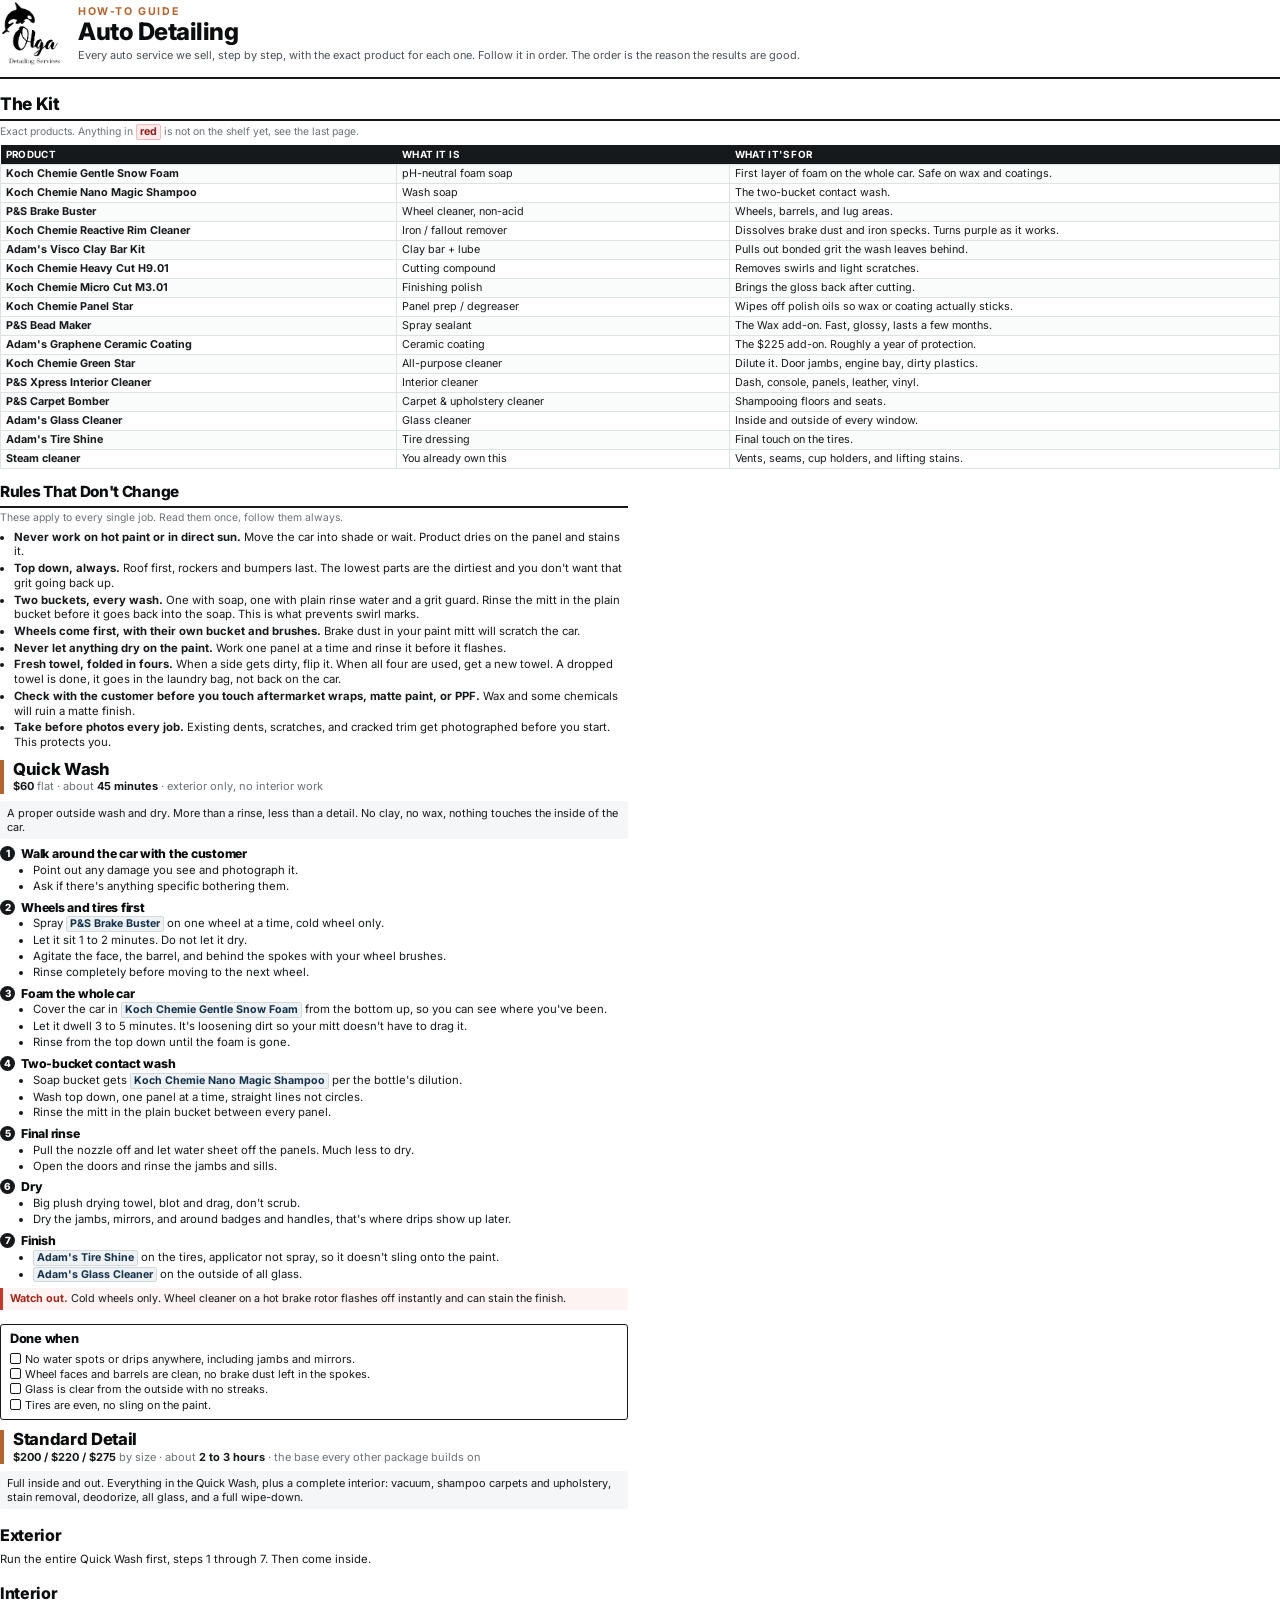
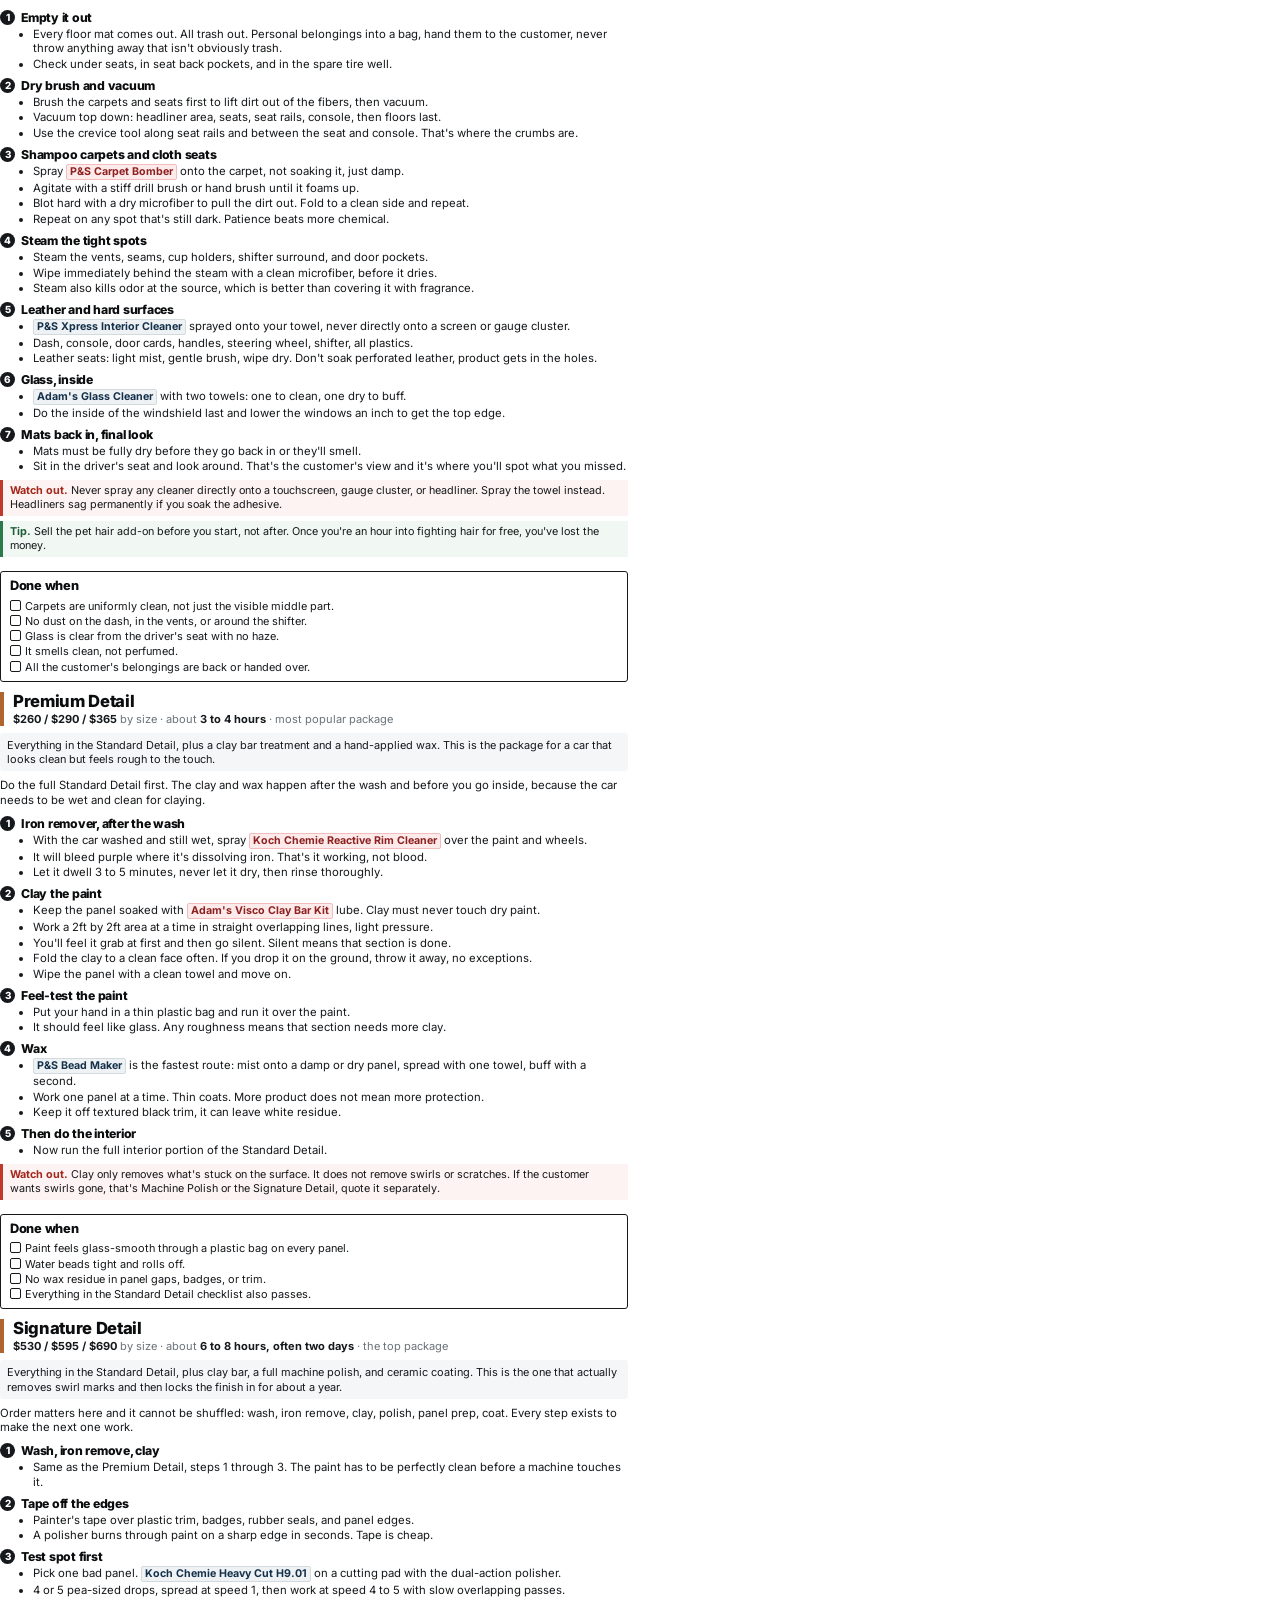
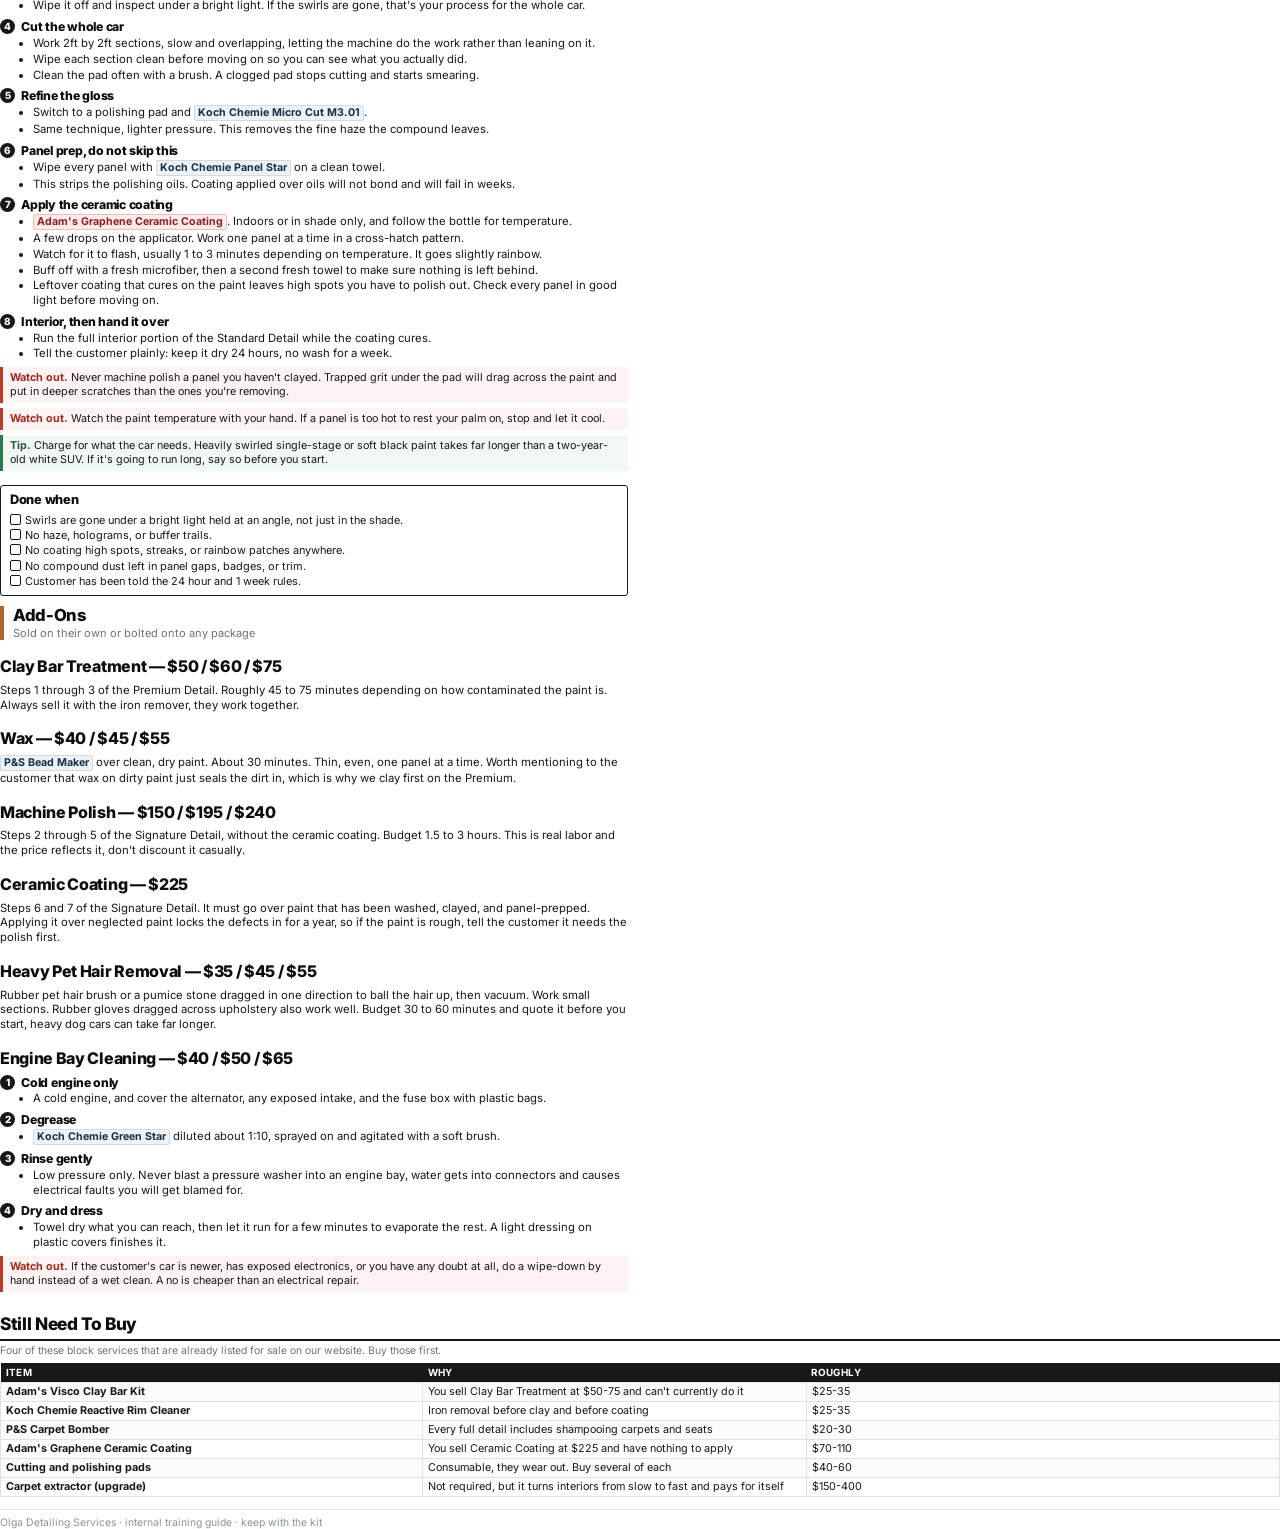
==== commit 3c3947fa: "Halve the guides again with a two-column print layout Rules and service steps now flow in two column" ====
--- a/guides/auto-detailing-guide.html
+++ b/guides/auto-detailing-guide.html
@@ -3,9 +3,9 @@
 <link rel="preconnect" href="https://fonts.gstatic.com" crossorigin>
 <link href="https://fonts.googleapis.com/css2?family=Inter:wght@400;600;700;800&display=swap" rel="stylesheet">
 <style>
-@page { size: letter; margin: 0.42in 0.5in 0.5in; }
+@page { size: letter; margin: 0.34in 0.38in 0.42in; }
 * { box-sizing: border-box; margin: 0; padding: 0; }
-body { font-family: 'Inter', Arial, Helvetica, sans-serif; color: #16191c; font-size: 9.3pt; line-height: 1.36; }
+body { font-family: 'Inter', Arial, Helvetica, sans-serif; color: #16191c; font-size: 8.5pt; line-height: 1.3; }
 h1,h2,h3,h4 { font-weight: 800; letter-spacing: -0.02em; color: #0b0d0f; }
 
 /* compact masthead instead of a full cover page */
@@ -67,6 +67,31 @@
 .check li { list-style: none; margin-bottom: 2px; padding-left: 17px; position: relative; font-size: 8.9pt; }
 .check li:before { content: ""; position: absolute; left: 0; top: 1px; width: 10px; height: 10px;
                    border: 1.2px solid #16191c; border-radius: 2px; }
+
+/* two-column body: fits far more per sheet */
+.cols { column-count: 2; column-gap: 0.24in; column-fill: auto; }
+.cols h2.sec { font-size: 11.5pt; margin-top: 2px; }
+.cols .svc { margin-top: 10px; }
+.cols .svc-head h2 { font-size: 12.5pt; }
+.masthead img { width: 62px; flex: 0 0 62px; }
+.masthead h1 { font-size: 18pt; }
+.blurb { font-size: 8.2pt; max-width: 100%; }
+table { font-size: 8.1pt; }
+td { padding: 2px 5px; }
+th { padding: 3px 5px; font-size: 7.4pt; }
+.step { margin-bottom: 5px; gap: 6px; }
+.num { flex: 0 0 15px; height: 15px; font-size: 7.4pt; }
+.step-body h4 { font-size: 9.2pt; }
+.step-body ul { margin-left: 12px; }
+.prod { font-size: 8pt; padding: 0 3px; }
+.warn, .tip { padding: 4px 7px; margin: 5px 0; font-size: 8.1pt; }
+.check { padding: 6px 9px; margin-top: 6px; }
+.check h3 { font-size: 9.6pt; }
+.check li { font-size: 8.2pt; padding-left: 15px; margin-bottom: 1px; }
+.check li:before { width: 9px; height: 9px; }
+.svc-what { padding: 5px 7px; font-size: 8.2pt; margin-bottom: 7px; }
+.secsub { font-size: 7.8pt; margin-bottom: 5px; }
+ul.rules li { margin-bottom: 2px; }
 .pfoot { margin-top: 12px; padding-top: 6px; border-top: 1px solid #dde2e5; font-size: 7.8pt; color: #8b9298; }
 </style></head><body>
 
@@ -83,11 +108,13 @@
 <div class="secsub">Exact products. Anything in <span class="prod buy">red</span> is not on the shelf yet, see the last page.</div>
 <table><tr><th style="width:31%">Product</th><th style="width:26%">What it is</th><th>What it's for</th></tr><tr><td><b>Koch Chemie Gentle Snow Foam</b></td><td>pH-neutral foam soap</td><td>First layer of foam on the whole car. Safe on wax and coatings.</td></tr><tr><td><b>Koch Chemie Nano Magic Shampoo</b></td><td>Wash soap</td><td>The two-bucket contact wash.</td></tr><tr><td><b>P&amp;S Brake Buster</b></td><td>Wheel cleaner, non-acid</td><td>Wheels, barrels, and lug areas.</td></tr><tr><td><b>Koch Chemie Reactive Rim Cleaner</b></td><td>Iron / fallout remover</td><td>Dissolves brake dust and iron specks. Turns purple as it works.</td></tr><tr><td><b>Adam's Visco Clay Bar Kit</b></td><td>Clay bar + lube</td><td>Pulls out bonded grit the wash leaves behind.</td></tr><tr><td><b>Koch Chemie Heavy Cut H9.01</b></td><td>Cutting compound</td><td>Removes swirls and light scratches.</td></tr><tr><td><b>Koch Chemie Micro Cut M3.01</b></td><td>Finishing polish</td><td>Brings the gloss back after cutting.</td></tr><tr><td><b>Koch Chemie Panel Star</b></td><td>Panel prep / degreaser</td><td>Wipes off polish oils so wax or coating actually sticks.</td></tr><tr><td><b>P&amp;S Bead Maker</b></td><td>Spray sealant</td><td>The Wax add-on. Fast, glossy, lasts a few months.</td></tr><tr><td><b>Adam's Graphene Ceramic Coating</b></td><td>Ceramic coating</td><td>The $225 add-on. Roughly a year of protection.</td></tr><tr><td><b>Koch Chemie Green Star</b></td><td>All-purpose cleaner</td><td>Dilute it. Door jambs, engine bay, dirty plastics.</td></tr><tr><td><b>P&amp;S Xpress Interior Cleaner</b></td><td>Interior cleaner</td><td>Dash, console, panels, leather, vinyl.</td></tr><tr><td><b>P&amp;S Carpet Bomber</b></td><td>Carpet &amp; upholstery cleaner</td><td>Shampooing floors and seats.</td></tr><tr><td><b>Adam's Glass Cleaner</b></td><td>Glass cleaner</td><td>Inside and outside of every window.</td></tr><tr><td><b>Adam's Tire Shine</b></td><td>Tire dressing</td><td>Final touch on the tires.</td></tr><tr><td><b>Steam cleaner</b></td><td>You already own this</td><td>Vents, seams, cup holders, and lifting stains.</td></tr></table>
 
-<h2 class="sec" style="margin-top:26px;">Rules That Don't Change</h2>
+<div class="cols">
+<h2 class="sec" style="margin-top:10px;">Rules That Don't Change</h2>
 <div class="secsub">These apply to every single job. Read them once, follow them always.</div>
 <ul class="rules"><li><b>Never work on hot paint or in direct sun.</b> Move the car into shade or wait. Product dries on the panel and stains it.</li><li><b>Top down, always.</b> Roof first, rockers and bumpers last. The lowest parts are the dirtiest and you don't want that grit going back up.</li><li><b>Two buckets, every wash.</b> One with soap, one with plain rinse water and a grit guard. Rinse the mitt in the plain bucket before it goes back into the soap. This is what prevents swirl marks.</li><li><b>Wheels come first, with their own bucket and brushes.</b> Brake dust in your paint mitt will scratch the car.</li><li><b>Never let anything dry on the paint.</b> Work one panel at a time and rinse it before it flashes.</li><li><b>Fresh towel, folded in fours.</b> When a side gets dirty, flip it. When all four are used, get a new towel. A dropped towel is done, it goes in the laundry bag, not back on the car.</li><li><b>Check with the customer before you touch aftermarket wraps, matte paint, or PPF.</b> Wax and some chemicals will ruin a matte finish.</li><li><b>Take before photos every job.</b> Existing dents, scratches, and cracked trim get photographed before you start. This protects you.</li></ul>
 
 <div class="svc"><div class="svc-head"><h2>Quick Wash</h2><div class="svc-meta"><b>$60</b> flat &middot; about <b>45 minutes</b> &middot; exterior only, no interior work</div></div><div class="svc-what">A proper outside wash and dry. More than a rinse, less than a detail. No clay, no wax, nothing touches the inside of the car.</div><div class="step"><div class="num">1</div><div class="step-body"><h4>Walk around the car with the customer</h4><ul><li>Point out any damage you see and photograph it.</li><li>Ask if there's anything specific bothering them.</li></ul></div></div><div class="step"><div class="num">2</div><div class="step-body"><h4>Wheels and tires first</h4><ul><li>Spray <span class="prod">P&amp;S Brake Buster</span> on one wheel at a time, cold wheel only.</li><li>Let it sit 1 to 2 minutes. Do not let it dry.</li><li>Agitate the face, the barrel, and behind the spokes with your wheel brushes.</li><li>Rinse completely before moving to the next wheel.</li></ul></div></div><div class="step"><div class="num">3</div><div class="step-body"><h4>Foam the whole car</h4><ul><li>Cover the car in <span class="prod">Koch Chemie Gentle Snow Foam</span> from the bottom up, so you can see where you've been.</li><li>Let it dwell 3 to 5 minutes. It's loosening dirt so your mitt doesn't have to drag it.</li><li>Rinse from the top down until the foam is gone.</li></ul></div></div><div class="step"><div class="num">4</div><div class="step-body"><h4>Two-bucket contact wash</h4><ul><li>Soap bucket gets <span class="prod">Koch Chemie Nano Magic Shampoo</span> per the bottle's dilution.</li><li>Wash top down, one panel at a time, straight lines not circles.</li><li>Rinse the mitt in the plain bucket between every panel.</li></ul></div></div><div class="step"><div class="num">5</div><div class="step-body"><h4>Final rinse</h4><ul><li>Pull the nozzle off and let water sheet off the panels. Much less to dry.</li><li>Open the doors and rinse the jambs and sills.</li></ul></div></div><div class="step"><div class="num">6</div><div class="step-body"><h4>Dry</h4><ul><li>Big plush drying towel, blot and drag, don't scrub.</li><li>Dry the jambs, mirrors, and around badges and handles, that's where drips show up later.</li></ul></div></div><div class="step"><div class="num">7</div><div class="step-body"><h4>Finish</h4><ul><li><span class="prod">Adam's Tire Shine</span> on the tires, applicator not spray, so it doesn't sling onto the paint.</li><li><span class="prod">Adam's Glass Cleaner</span> on the outside of all glass.</li></ul></div></div><div class="warn"><b>Watch out.</b> Cold wheels only. Wheel cleaner on a hot brake rotor flashes off instantly and can stain the finish.</div><div class="check" style="margin-top:14px;"><h3>Done when</h3><ul><li>No water spots or drips anywhere, including jambs and mirrors.</li><li>Wheel faces and barrels are clean, no brake dust left in the spokes.</li><li>Glass is clear from the outside with no streaks.</li><li>Tires are even, no sling on the paint.</li></ul></div></div><div class="svc"><div class="svc-head"><h2>Standard Detail</h2><div class="svc-meta"><b>$200 / $220 / $275</b> by size &middot; about <b>2 to 3 hours</b> &middot; the base every other package builds on</div></div><div class="svc-what">Full inside and out. Everything in the Quick Wash, plus a complete interior: vacuum, shampoo carpets and upholstery, stain removal, deodorize, all glass, and a full wipe-down.</div><h3 style="font-size:12pt;margin:16px 0 6px;">Exterior</h3><p style="margin-bottom:8px;">Run the entire Quick Wash first, steps 1 through 7. Then come inside.</p><h3 style="font-size:12pt;margin:16px 0 6px;">Interior</h3><div class="step"><div class="num">1</div><div class="step-body"><h4>Empty it out</h4><ul><li>Every floor mat comes out. All trash out. Personal belongings into a bag, hand them to the customer, never throw anything away that isn't obviously trash.</li><li>Check under seats, in seat back pockets, and in the spare tire well.</li></ul></div></div><div class="step"><div class="num">2</div><div class="step-body"><h4>Dry brush and vacuum</h4><ul><li>Brush the carpets and seats first to lift dirt out of the fibers, then vacuum.</li><li>Vacuum top down: headliner area, seats, seat rails, console, then floors last.</li><li>Use the crevice tool along seat rails and between the seat and console. That's where the crumbs are.</li></ul></div></div><div class="step"><div class="num">3</div><div class="step-body"><h4>Shampoo carpets and cloth seats</h4><ul><li>Spray <span class="prod buy">P&amp;S Carpet Bomber</span> onto the carpet, not soaking it, just damp.</li><li>Agitate with a stiff drill brush or hand brush until it foams up.</li><li>Blot hard with a dry microfiber to pull the dirt out. Fold to a clean side and repeat.</li><li>Repeat on any spot that's still dark. Patience beats more chemical.</li></ul></div></div><div class="step"><div class="num">4</div><div class="step-body"><h4>Steam the tight spots</h4><ul><li>Steam the vents, seams, cup holders, shifter surround, and door pockets.</li><li>Wipe immediately behind the steam with a clean microfiber, before it dries.</li><li>Steam also kills odor at the source, which is better than covering it with fragrance.</li></ul></div></div><div class="step"><div class="num">5</div><div class="step-body"><h4>Leather and hard surfaces</h4><ul><li><span class="prod">P&amp;S Xpress Interior Cleaner</span> sprayed onto your towel, never directly onto a screen or gauge cluster.</li><li>Dash, console, door cards, handles, steering wheel, shifter, all plastics.</li><li>Leather seats: light mist, gentle brush, wipe dry. Don't soak perforated leather, product gets in the holes.</li></ul></div></div><div class="step"><div class="num">6</div><div class="step-body"><h4>Glass, inside</h4><ul><li><span class="prod">Adam's Glass Cleaner</span> with two towels: one to clean, one dry to buff.</li><li>Do the inside of the windshield last and lower the windows an inch to get the top edge.</li></ul></div></div><div class="step"><div class="num">7</div><div class="step-body"><h4>Mats back in, final look</h4><ul><li>Mats must be fully dry before they go back in or they'll smell.</li><li>Sit in the driver's seat and look around. That's the customer's view and it's where you'll spot what you missed.</li></ul></div></div><div class="warn"><b>Watch out.</b> Never spray any cleaner directly onto a touchscreen, gauge cluster, or headliner. Spray the towel instead. Headliners sag permanently if you soak the adhesive.</div><div class="tip"><b>Tip.</b> Sell the pet hair add-on before you start, not after. Once you're an hour into fighting hair for free, you've lost the money.</div><div class="check" style="margin-top:14px;"><h3>Done when</h3><ul><li>Carpets are uniformly clean, not just the visible middle part.</li><li>No dust on the dash, in the vents, or around the shifter.</li><li>Glass is clear from the driver's seat with no haze.</li><li>It smells clean, not perfumed.</li><li>All the customer's belongings are back or handed over.</li></ul></div></div><div class="svc"><div class="svc-head"><h2>Premium Detail</h2><div class="svc-meta"><b>$260 / $290 / $365</b> by size &middot; about <b>3 to 4 hours</b> &middot; most popular package</div></div><div class="svc-what">Everything in the Standard Detail, plus a clay bar treatment and a hand-applied wax. This is the package for a car that looks clean but feels rough to the touch.</div><p style="margin-bottom:8px;">Do the full Standard Detail first. The clay and wax happen after the wash and before you go inside, because the car needs to be wet and clean for claying.</p><div class="step"><div class="num">1</div><div class="step-body"><h4>Iron remover, after the wash</h4><ul><li>With the car washed and still wet, spray <span class="prod buy">Koch Chemie Reactive Rim Cleaner</span> over the paint and wheels.</li><li>It will bleed purple where it's dissolving iron. That's it working, not blood.</li><li>Let it dwell 3 to 5 minutes, never let it dry, then rinse thoroughly.</li></ul></div></div><div class="step"><div class="num">2</div><div class="step-body"><h4>Clay the paint</h4><ul><li>Keep the panel soaked with <span class="prod buy">Adam's Visco Clay Bar Kit</span> lube. Clay must never touch dry paint.</li><li>Work a 2ft by 2ft area at a time in straight overlapping lines, light pressure.</li><li>You'll feel it grab at first and then go silent. Silent means that section is done.</li><li>Fold the clay to a clean face often. If you drop it on the ground, throw it away, no exceptions.</li><li>Wipe the panel with a clean towel and move on.</li></ul></div></div><div class="step"><div class="num">3</div><div class="step-body"><h4>Feel-test the paint</h4><ul><li>Put your hand in a thin plastic bag and run it over the paint.</li><li>It should feel like glass. Any roughness means that section needs more clay.</li></ul></div></div><div class="step"><div class="num">4</div><div class="step-body"><h4>Wax</h4><ul><li><span class="prod">P&amp;S Bead Maker</span> is the fastest route: mist onto a damp or dry panel, spread with one towel, buff with a second.</li><li>Work one panel at a time. Thin coats. More product does not mean more protection.</li><li>Keep it off textured black trim, it can leave white residue.</li></ul></div></div><div class="step"><div class="num">5</div><div class="step-body"><h4>Then do the interior</h4><ul><li>Now run the full interior portion of the Standard Detail.</li></ul></div></div><div class="warn"><b>Watch out.</b> Clay only removes what's stuck on the surface. It does not remove swirls or scratches. If the customer wants swirls gone, that's Machine Polish or the Signature Detail, quote it separately.</div><div class="check" style="margin-top:14px;"><h3>Done when</h3><ul><li>Paint feels glass-smooth through a plastic bag on every panel.</li><li>Water beads tight and rolls off.</li><li>No wax residue in panel gaps, badges, or trim.</li><li>Everything in the Standard Detail checklist also passes.</li></ul></div></div><div class="svc"><div class="svc-head"><h2>Signature Detail</h2><div class="svc-meta"><b>$530 / $595 / $690</b> by size &middot; about <b>6 to 8 hours, often two days</b> &middot; the top package</div></div><div class="svc-what">Everything in the Standard Detail, plus clay bar, a full machine polish, and ceramic coating. This is the one that actually removes swirl marks and then locks the finish in for about a year.</div><p style="margin-bottom:8px;">Order matters here and it cannot be shuffled: wash, iron remove, clay, polish, panel prep, coat. Every step exists to make the next one work.</p><div class="step"><div class="num">1</div><div class="step-body"><h4>Wash, iron remove, clay</h4><ul><li>Same as the Premium Detail, steps 1 through 3. The paint has to be perfectly clean before a machine touches it.</li></ul></div></div><div class="step"><div class="num">2</div><div class="step-body"><h4>Tape off the edges</h4><ul><li>Painter's tape over plastic trim, badges, rubber seals, and panel edges.</li><li>A polisher burns through paint on a sharp edge in seconds. Tape is cheap.</li></ul></div></div><div class="step"><div class="num">3</div><div class="step-body"><h4>Test spot first</h4><ul><li>Pick one bad panel. <span class="prod">Koch Chemie Heavy Cut H9.01</span> on a cutting pad with the dual-action polisher.</li><li>4 or 5 pea-sized drops, spread at speed 1, then work at speed 4 to 5 with slow overlapping passes.</li><li>Wipe it off and inspect under a bright light. If the swirls are gone, that's your process for the whole car.</li></ul></div></div><div class="step"><div class="num">4</div><div class="step-body"><h4>Cut the whole car</h4><ul><li>Work 2ft by 2ft sections, slow and overlapping, letting the machine do the work rather than leaning on it.</li><li>Wipe each section clean before moving on so you can see what you actually did.</li><li>Clean the pad often with a brush. A clogged pad stops cutting and starts smearing.</li></ul></div></div><div class="step"><div class="num">5</div><div class="step-body"><h4>Refine the gloss</h4><ul><li>Switch to a polishing pad and <span class="prod">Koch Chemie Micro Cut M3.01</span>.</li><li>Same technique, lighter pressure. This removes the fine haze the compound leaves.</li></ul></div></div><div class="step"><div class="num">6</div><div class="step-body"><h4>Panel prep, do not skip this</h4><ul><li>Wipe every panel with <span class="prod">Koch Chemie Panel Star</span> on a clean towel.</li><li>This strips the polishing oils. Coating applied over oils will not bond and will fail in weeks.</li></ul></div></div><div class="step"><div class="num">7</div><div class="step-body"><h4>Apply the ceramic coating</h4><ul><li><span class="prod buy">Adam's Graphene Ceramic Coating</span>. Indoors or in shade only, and follow the bottle for temperature.</li><li>A few drops on the applicator. Work one panel at a time in a cross-hatch pattern.</li><li>Watch for it to flash, usually 1 to 3 minutes depending on temperature. It goes slightly rainbow.</li><li>Buff off with a fresh microfiber, then a second fresh towel to make sure nothing is left behind.</li><li>Leftover coating that cures on the paint leaves high spots you have to polish out. Check every panel in good light before moving on.</li></ul></div></div><div class="step"><div class="num">8</div><div class="step-body"><h4>Interior, then hand it over</h4><ul><li>Run the full interior portion of the Standard Detail while the coating cures.</li><li>Tell the customer plainly: keep it dry 24 hours, no wash for a week.</li></ul></div></div><div class="warn"><b>Watch out.</b> Never machine polish a panel you haven't clayed. Trapped grit under the pad will drag across the paint and put in deeper scratches than the ones you're removing.</div><div class="warn"><b>Watch out.</b> Watch the paint temperature with your hand. If a panel is too hot to rest your palm on, stop and let it cool.</div><div class="tip"><b>Tip.</b> Charge for what the car needs. Heavily swirled single-stage or soft black paint takes far longer than a two-year-old white SUV. If it's going to run long, say so before you start.</div><div class="check" style="margin-top:14px;"><h3>Done when</h3><ul><li>Swirls are gone under a bright light held at an angle, not just in the shade.</li><li>No haze, holograms, or buffer trails.</li><li>No coating high spots, streaks, or rainbow patches anywhere.</li><li>No compound dust left in panel gaps, badges, or trim.</li><li>Customer has been told the 24 hour and 1 week rules.</li></ul></div></div><div class="svc"><div class="svc-head"><h2>Add-Ons</h2><div class="svc-meta">Sold on their own or bolted onto any package</div></div><h3 style="font-size:12pt;margin:16px 0 6px;">Clay Bar Treatment &mdash; $50 / $60 / $75</h3><p style="margin-bottom:8px;">Steps 1 through 3 of the Premium Detail. Roughly 45 to 75 minutes depending on how contaminated the paint is. Always sell it with the iron remover, they work together.</p><h3 style="font-size:12pt;margin:16px 0 6px;">Wax &mdash; $40 / $45 / $55</h3><p style="margin-bottom:8px;"><span class="prod">P&amp;S Bead Maker</span> over clean, dry paint. About 30 minutes. Thin, even, one panel at a time. Worth mentioning to the customer that wax on dirty paint just seals the dirt in, which is why we clay first on the Premium.</p><h3 style="font-size:12pt;margin:16px 0 6px;">Machine Polish &mdash; $150 / $195 / $240</h3><p style="margin-bottom:8px;">Steps 2 through 5 of the Signature Detail, without the ceramic coating. Budget 1.5 to 3 hours. This is real labor and the price reflects it, don't discount it casually.</p><h3 style="font-size:12pt;margin:16px 0 6px;">Ceramic Coating &mdash; $225</h3><p style="margin-bottom:8px;">Steps 6 and 7 of the Signature Detail. It must go over paint that has been washed, clayed, and panel-prepped. Applying it over neglected paint locks the defects in for a year, so if the paint is rough, tell the customer it needs the polish first.</p><h3 style="font-size:12pt;margin:16px 0 6px;">Heavy Pet Hair Removal &mdash; $35 / $45 / $55</h3><p style="margin-bottom:8px;">Rubber pet hair brush or a pumice stone dragged in one direction to ball the hair up, then vacuum. Work small sections. Rubber gloves dragged across upholstery also work well. Budget 30 to 60 minutes and quote it before you start, heavy dog cars can take far longer.</p><h3 style="font-size:12pt;margin:16px 0 6px;">Engine Bay Cleaning &mdash; $40 / $50 / $65</h3><div class="step"><div class="num">1</div><div class="step-body"><h4>Cold engine only</h4><ul><li>A cold engine, and cover the alternator, any exposed intake, and the fuse box with plastic bags.</li></ul></div></div><div class="step"><div class="num">2</div><div class="step-body"><h4>Degrease</h4><ul><li><span class="prod">Koch Chemie Green Star</span> diluted about 1:10, sprayed on and agitated with a soft brush.</li></ul></div></div><div class="step"><div class="num">3</div><div class="step-body"><h4>Rinse gently</h4><ul><li>Low pressure only. Never blast a pressure washer into an engine bay, water gets into connectors and causes electrical faults you will get blamed for.</li></ul></div></div><div class="step"><div class="num">4</div><div class="step-body"><h4>Dry and dress</h4><ul><li>Towel dry what you can reach, then let it run for a few minutes to evaporate the rest. A light dressing on plastic covers finishes it.</li></ul></div></div><div class="warn"><b>Watch out.</b> If the customer's car is newer, has exposed electronics, or you have any doubt at all, do a wipe-down by hand instead of a wet clean. A no is cheaper than an electrical repair.</div></div>
+</div>
 
 <div class="newpage">
 <h2 class="sec">Still Need To Buy</h2>
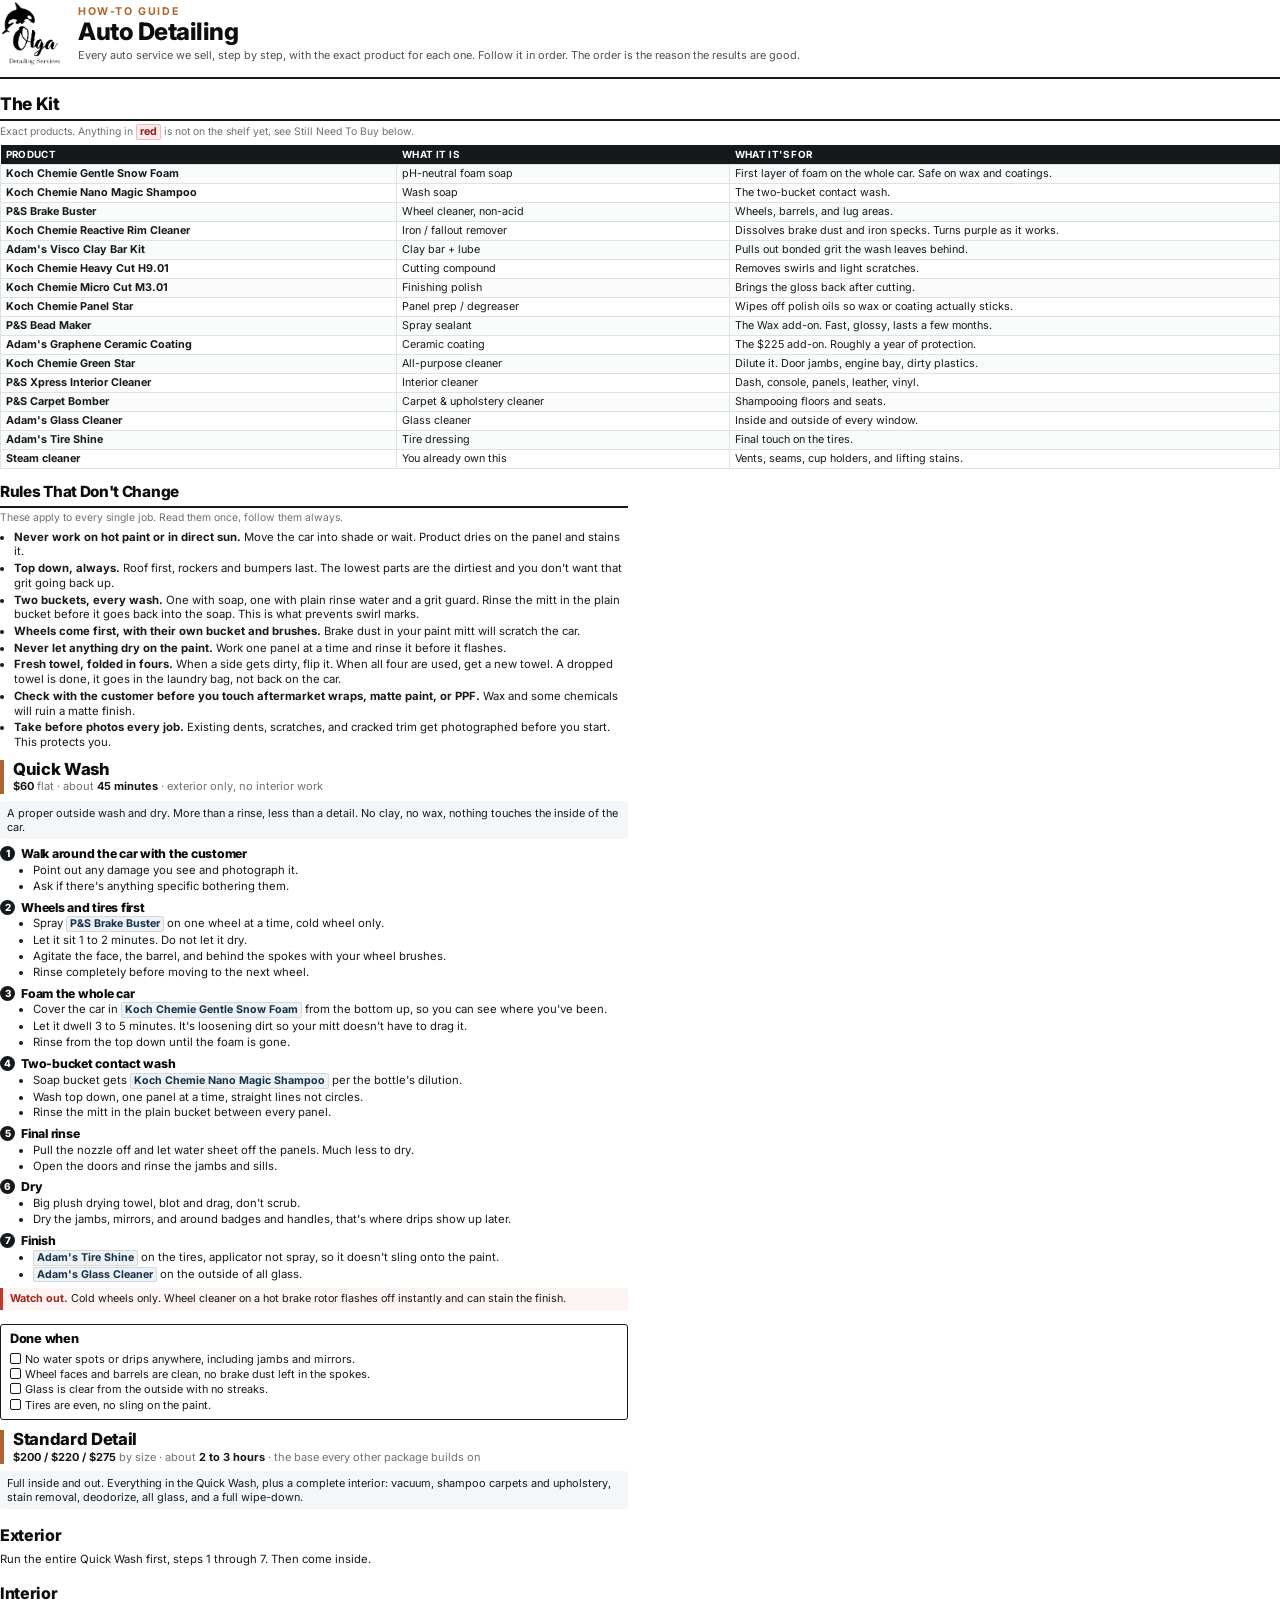
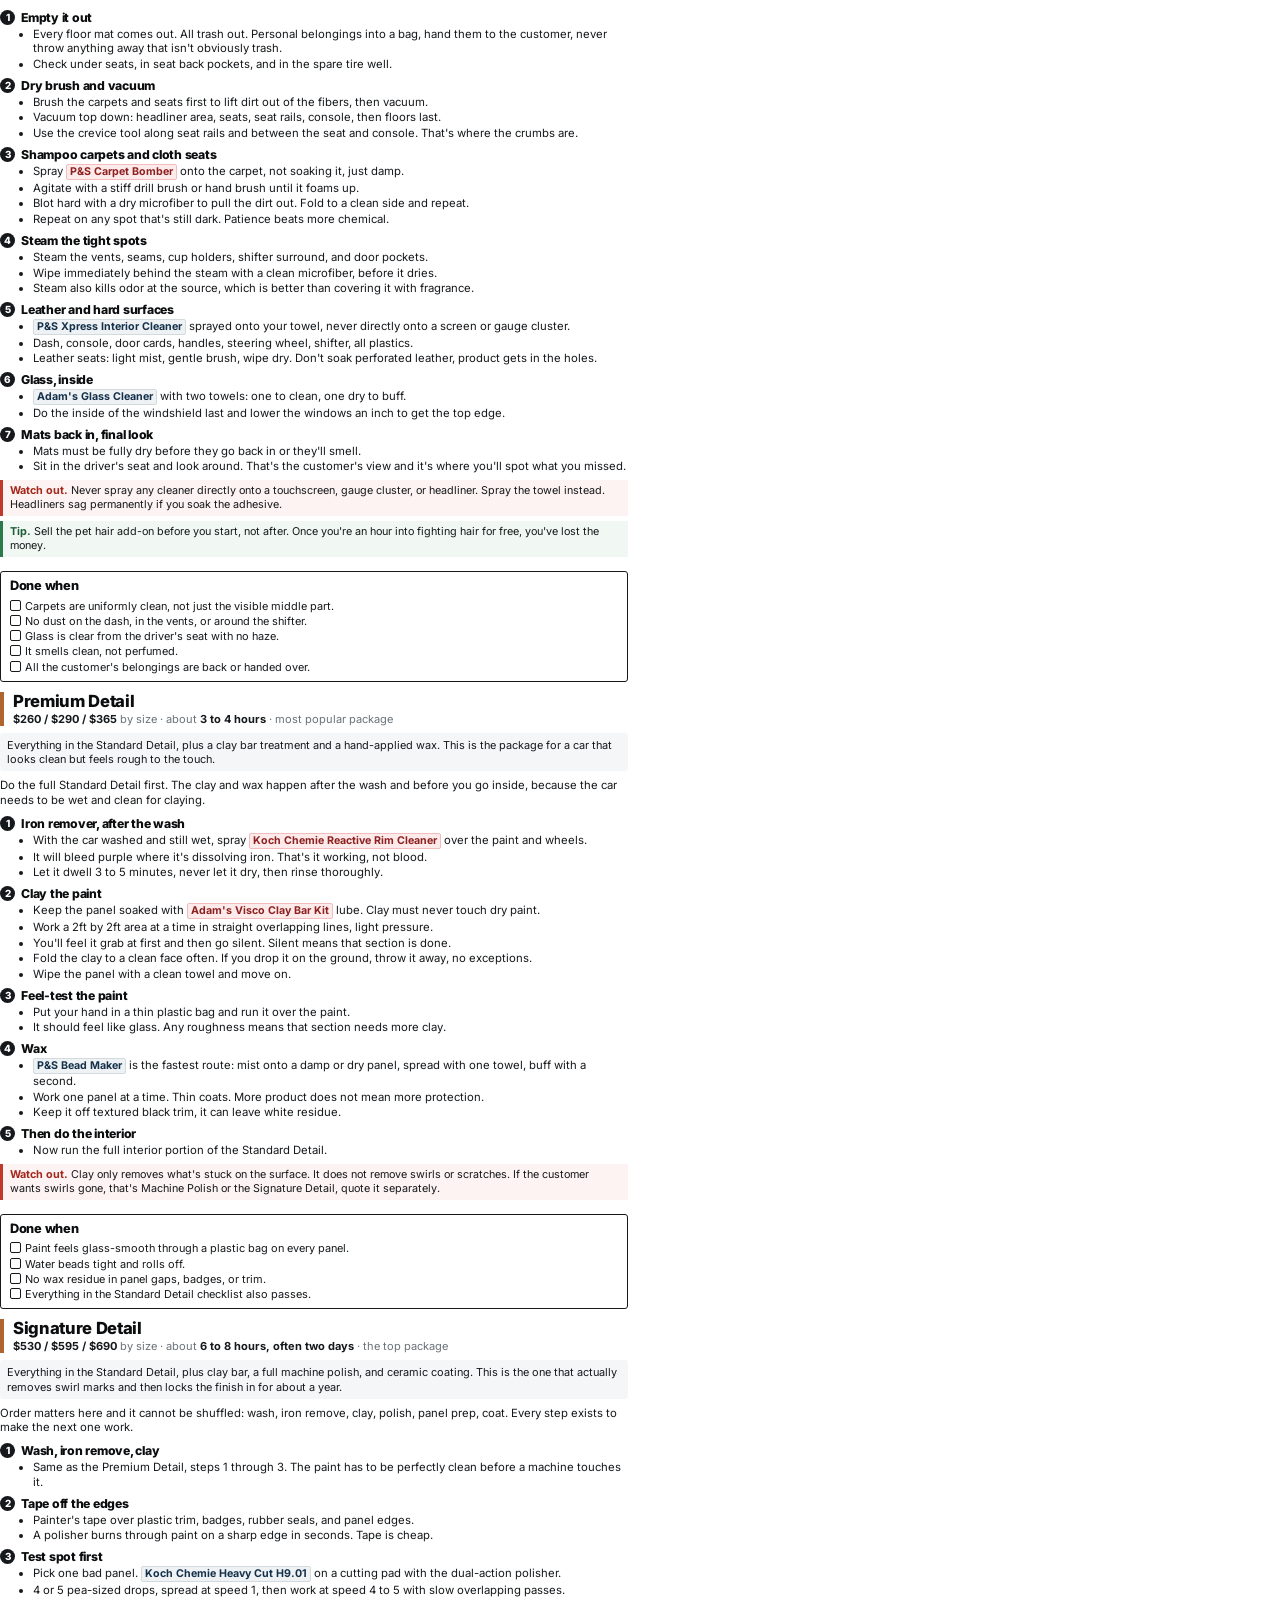
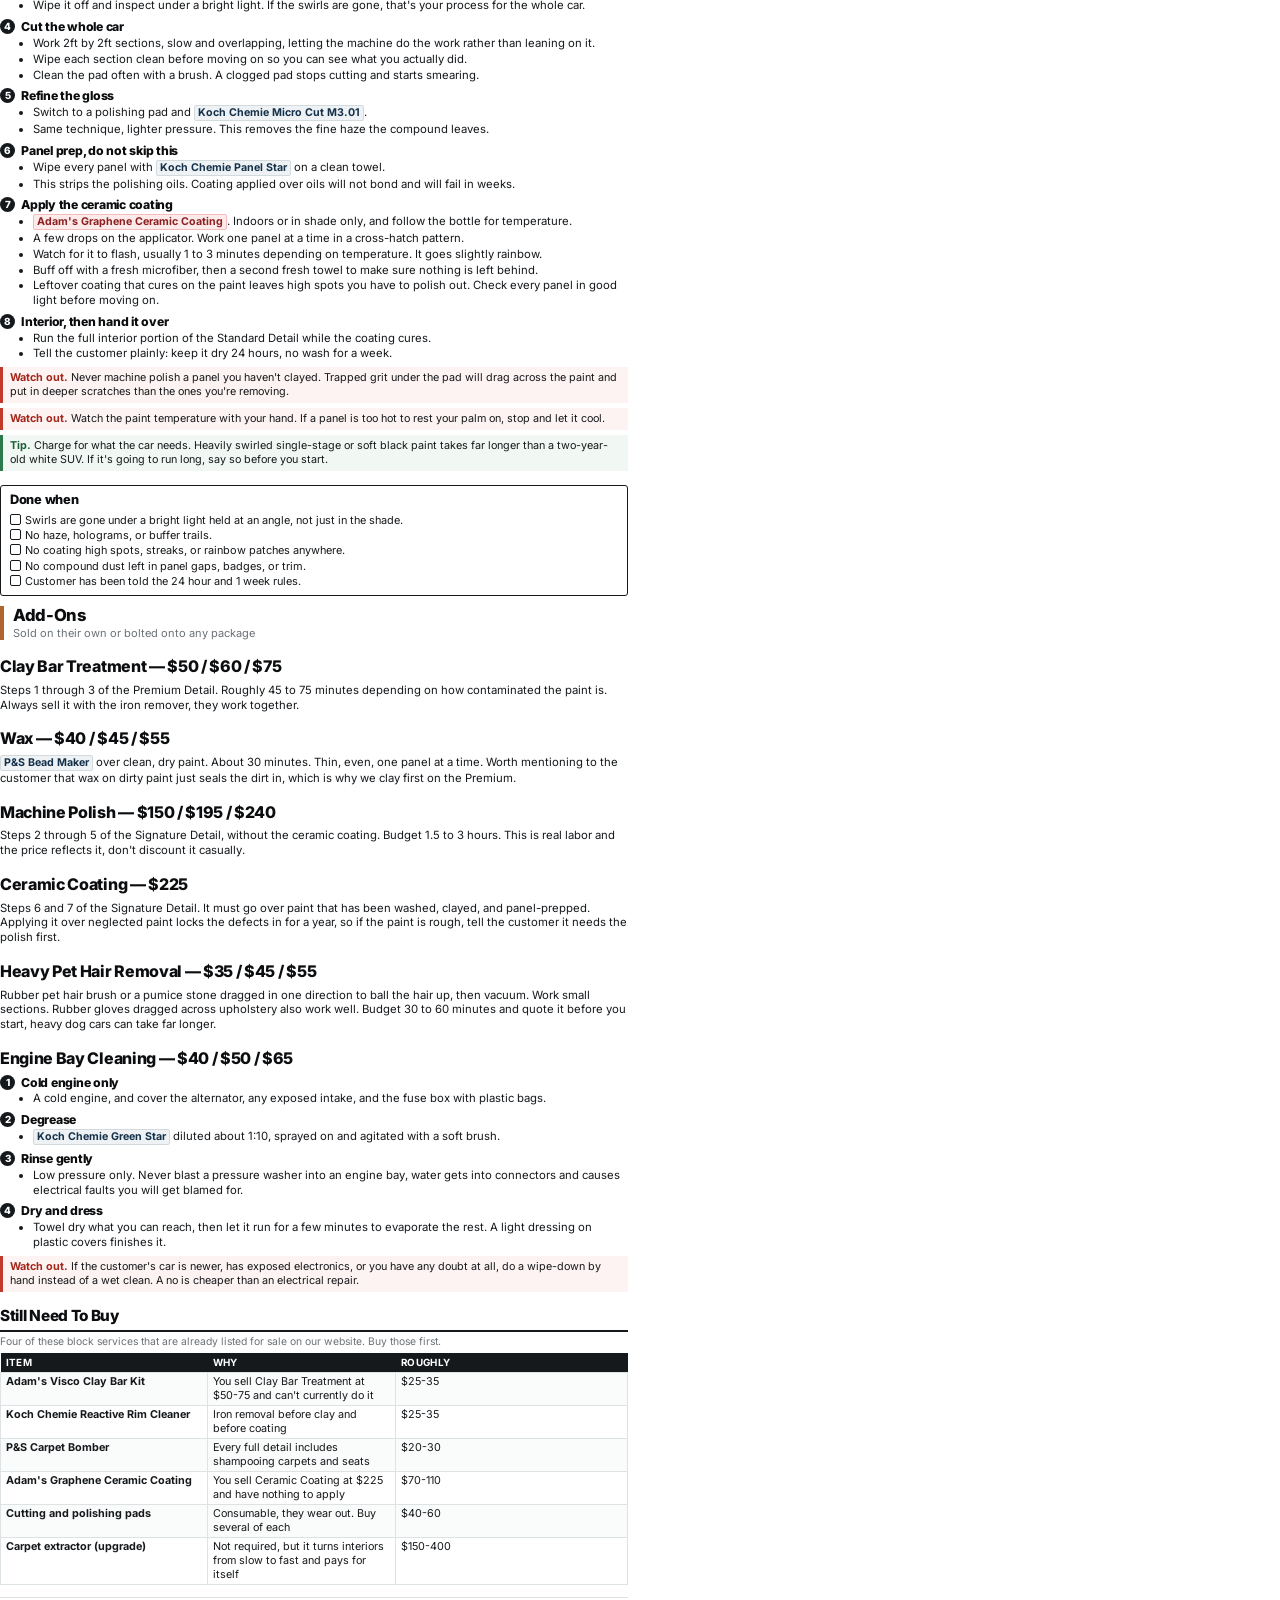
==== commit 8545eb54: "Add clay bar treatment and panel prep to the plane detailing guide The Full Ceramic Package now clay" ====
--- a/guides/auto-detailing-guide.html
+++ b/guides/auto-detailing-guide.html
@@ -20,7 +20,6 @@
          page-break-after: avoid; }
 .secsub { font-size: 8.3pt; color: #6b7278; margin-bottom: 7px; }
 .block { page-break-inside: avoid; margin-bottom: 12px; }
-.newpage { page-break-before: auto; margin-top: 16px; }
 
 /* services flow, they no longer each start a new page */
 .svc { margin-top: 15px; page-break-inside: auto; }
@@ -105,7 +104,7 @@
 </div>
 
 <h2 class="sec">The Kit</h2>
-<div class="secsub">Exact products. Anything in <span class="prod buy">red</span> is not on the shelf yet, see the last page.</div>
+<div class="secsub">Exact products. Anything in <span class="prod buy">red</span> is not on the shelf yet, see Still Need To Buy below.</div>
 <table><tr><th style="width:31%">Product</th><th style="width:26%">What it is</th><th>What it's for</th></tr><tr><td><b>Koch Chemie Gentle Snow Foam</b></td><td>pH-neutral foam soap</td><td>First layer of foam on the whole car. Safe on wax and coatings.</td></tr><tr><td><b>Koch Chemie Nano Magic Shampoo</b></td><td>Wash soap</td><td>The two-bucket contact wash.</td></tr><tr><td><b>P&amp;S Brake Buster</b></td><td>Wheel cleaner, non-acid</td><td>Wheels, barrels, and lug areas.</td></tr><tr><td><b>Koch Chemie Reactive Rim Cleaner</b></td><td>Iron / fallout remover</td><td>Dissolves brake dust and iron specks. Turns purple as it works.</td></tr><tr><td><b>Adam's Visco Clay Bar Kit</b></td><td>Clay bar + lube</td><td>Pulls out bonded grit the wash leaves behind.</td></tr><tr><td><b>Koch Chemie Heavy Cut H9.01</b></td><td>Cutting compound</td><td>Removes swirls and light scratches.</td></tr><tr><td><b>Koch Chemie Micro Cut M3.01</b></td><td>Finishing polish</td><td>Brings the gloss back after cutting.</td></tr><tr><td><b>Koch Chemie Panel Star</b></td><td>Panel prep / degreaser</td><td>Wipes off polish oils so wax or coating actually sticks.</td></tr><tr><td><b>P&amp;S Bead Maker</b></td><td>Spray sealant</td><td>The Wax add-on. Fast, glossy, lasts a few months.</td></tr><tr><td><b>Adam's Graphene Ceramic Coating</b></td><td>Ceramic coating</td><td>The $225 add-on. Roughly a year of protection.</td></tr><tr><td><b>Koch Chemie Green Star</b></td><td>All-purpose cleaner</td><td>Dilute it. Door jambs, engine bay, dirty plastics.</td></tr><tr><td><b>P&amp;S Xpress Interior Cleaner</b></td><td>Interior cleaner</td><td>Dash, console, panels, leather, vinyl.</td></tr><tr><td><b>P&amp;S Carpet Bomber</b></td><td>Carpet &amp; upholstery cleaner</td><td>Shampooing floors and seats.</td></tr><tr><td><b>Adam's Glass Cleaner</b></td><td>Glass cleaner</td><td>Inside and outside of every window.</td></tr><tr><td><b>Adam's Tire Shine</b></td><td>Tire dressing</td><td>Final touch on the tires.</td></tr><tr><td><b>Steam cleaner</b></td><td>You already own this</td><td>Vents, seams, cup holders, and lifting stains.</td></tr></table>
 
 <div class="cols">
@@ -114,10 +113,8 @@
 <ul class="rules"><li><b>Never work on hot paint or in direct sun.</b> Move the car into shade or wait. Product dries on the panel and stains it.</li><li><b>Top down, always.</b> Roof first, rockers and bumpers last. The lowest parts are the dirtiest and you don't want that grit going back up.</li><li><b>Two buckets, every wash.</b> One with soap, one with plain rinse water and a grit guard. Rinse the mitt in the plain bucket before it goes back into the soap. This is what prevents swirl marks.</li><li><b>Wheels come first, with their own bucket and brushes.</b> Brake dust in your paint mitt will scratch the car.</li><li><b>Never let anything dry on the paint.</b> Work one panel at a time and rinse it before it flashes.</li><li><b>Fresh towel, folded in fours.</b> When a side gets dirty, flip it. When all four are used, get a new towel. A dropped towel is done, it goes in the laundry bag, not back on the car.</li><li><b>Check with the customer before you touch aftermarket wraps, matte paint, or PPF.</b> Wax and some chemicals will ruin a matte finish.</li><li><b>Take before photos every job.</b> Existing dents, scratches, and cracked trim get photographed before you start. This protects you.</li></ul>
 
 <div class="svc"><div class="svc-head"><h2>Quick Wash</h2><div class="svc-meta"><b>$60</b> flat &middot; about <b>45 minutes</b> &middot; exterior only, no interior work</div></div><div class="svc-what">A proper outside wash and dry. More than a rinse, less than a detail. No clay, no wax, nothing touches the inside of the car.</div><div class="step"><div class="num">1</div><div class="step-body"><h4>Walk around the car with the customer</h4><ul><li>Point out any damage you see and photograph it.</li><li>Ask if there's anything specific bothering them.</li></ul></div></div><div class="step"><div class="num">2</div><div class="step-body"><h4>Wheels and tires first</h4><ul><li>Spray <span class="prod">P&amp;S Brake Buster</span> on one wheel at a time, cold wheel only.</li><li>Let it sit 1 to 2 minutes. Do not let it dry.</li><li>Agitate the face, the barrel, and behind the spokes with your wheel brushes.</li><li>Rinse completely before moving to the next wheel.</li></ul></div></div><div class="step"><div class="num">3</div><div class="step-body"><h4>Foam the whole car</h4><ul><li>Cover the car in <span class="prod">Koch Chemie Gentle Snow Foam</span> from the bottom up, so you can see where you've been.</li><li>Let it dwell 3 to 5 minutes. It's loosening dirt so your mitt doesn't have to drag it.</li><li>Rinse from the top down until the foam is gone.</li></ul></div></div><div class="step"><div class="num">4</div><div class="step-body"><h4>Two-bucket contact wash</h4><ul><li>Soap bucket gets <span class="prod">Koch Chemie Nano Magic Shampoo</span> per the bottle's dilution.</li><li>Wash top down, one panel at a time, straight lines not circles.</li><li>Rinse the mitt in the plain bucket between every panel.</li></ul></div></div><div class="step"><div class="num">5</div><div class="step-body"><h4>Final rinse</h4><ul><li>Pull the nozzle off and let water sheet off the panels. Much less to dry.</li><li>Open the doors and rinse the jambs and sills.</li></ul></div></div><div class="step"><div class="num">6</div><div class="step-body"><h4>Dry</h4><ul><li>Big plush drying towel, blot and drag, don't scrub.</li><li>Dry the jambs, mirrors, and around badges and handles, that's where drips show up later.</li></ul></div></div><div class="step"><div class="num">7</div><div class="step-body"><h4>Finish</h4><ul><li><span class="prod">Adam's Tire Shine</span> on the tires, applicator not spray, so it doesn't sling onto the paint.</li><li><span class="prod">Adam's Glass Cleaner</span> on the outside of all glass.</li></ul></div></div><div class="warn"><b>Watch out.</b> Cold wheels only. Wheel cleaner on a hot brake rotor flashes off instantly and can stain the finish.</div><div class="check" style="margin-top:14px;"><h3>Done when</h3><ul><li>No water spots or drips anywhere, including jambs and mirrors.</li><li>Wheel faces and barrels are clean, no brake dust left in the spokes.</li><li>Glass is clear from the outside with no streaks.</li><li>Tires are even, no sling on the paint.</li></ul></div></div><div class="svc"><div class="svc-head"><h2>Standard Detail</h2><div class="svc-meta"><b>$200 / $220 / $275</b> by size &middot; about <b>2 to 3 hours</b> &middot; the base every other package builds on</div></div><div class="svc-what">Full inside and out. Everything in the Quick Wash, plus a complete interior: vacuum, shampoo carpets and upholstery, stain removal, deodorize, all glass, and a full wipe-down.</div><h3 style="font-size:12pt;margin:16px 0 6px;">Exterior</h3><p style="margin-bottom:8px;">Run the entire Quick Wash first, steps 1 through 7. Then come inside.</p><h3 style="font-size:12pt;margin:16px 0 6px;">Interior</h3><div class="step"><div class="num">1</div><div class="step-body"><h4>Empty it out</h4><ul><li>Every floor mat comes out. All trash out. Personal belongings into a bag, hand them to the customer, never throw anything away that isn't obviously trash.</li><li>Check under seats, in seat back pockets, and in the spare tire well.</li></ul></div></div><div class="step"><div class="num">2</div><div class="step-body"><h4>Dry brush and vacuum</h4><ul><li>Brush the carpets and seats first to lift dirt out of the fibers, then vacuum.</li><li>Vacuum top down: headliner area, seats, seat rails, console, then floors last.</li><li>Use the crevice tool along seat rails and between the seat and console. That's where the crumbs are.</li></ul></div></div><div class="step"><div class="num">3</div><div class="step-body"><h4>Shampoo carpets and cloth seats</h4><ul><li>Spray <span class="prod buy">P&amp;S Carpet Bomber</span> onto the carpet, not soaking it, just damp.</li><li>Agitate with a stiff drill brush or hand brush until it foams up.</li><li>Blot hard with a dry microfiber to pull the dirt out. Fold to a clean side and repeat.</li><li>Repeat on any spot that's still dark. Patience beats more chemical.</li></ul></div></div><div class="step"><div class="num">4</div><div class="step-body"><h4>Steam the tight spots</h4><ul><li>Steam the vents, seams, cup holders, shifter surround, and door pockets.</li><li>Wipe immediately behind the steam with a clean microfiber, before it dries.</li><li>Steam also kills odor at the source, which is better than covering it with fragrance.</li></ul></div></div><div class="step"><div class="num">5</div><div class="step-body"><h4>Leather and hard surfaces</h4><ul><li><span class="prod">P&amp;S Xpress Interior Cleaner</span> sprayed onto your towel, never directly onto a screen or gauge cluster.</li><li>Dash, console, door cards, handles, steering wheel, shifter, all plastics.</li><li>Leather seats: light mist, gentle brush, wipe dry. Don't soak perforated leather, product gets in the holes.</li></ul></div></div><div class="step"><div class="num">6</div><div class="step-body"><h4>Glass, inside</h4><ul><li><span class="prod">Adam's Glass Cleaner</span> with two towels: one to clean, one dry to buff.</li><li>Do the inside of the windshield last and lower the windows an inch to get the top edge.</li></ul></div></div><div class="step"><div class="num">7</div><div class="step-body"><h4>Mats back in, final look</h4><ul><li>Mats must be fully dry before they go back in or they'll smell.</li><li>Sit in the driver's seat and look around. That's the customer's view and it's where you'll spot what you missed.</li></ul></div></div><div class="warn"><b>Watch out.</b> Never spray any cleaner directly onto a touchscreen, gauge cluster, or headliner. Spray the towel instead. Headliners sag permanently if you soak the adhesive.</div><div class="tip"><b>Tip.</b> Sell the pet hair add-on before you start, not after. Once you're an hour into fighting hair for free, you've lost the money.</div><div class="check" style="margin-top:14px;"><h3>Done when</h3><ul><li>Carpets are uniformly clean, not just the visible middle part.</li><li>No dust on the dash, in the vents, or around the shifter.</li><li>Glass is clear from the driver's seat with no haze.</li><li>It smells clean, not perfumed.</li><li>All the customer's belongings are back or handed over.</li></ul></div></div><div class="svc"><div class="svc-head"><h2>Premium Detail</h2><div class="svc-meta"><b>$260 / $290 / $365</b> by size &middot; about <b>3 to 4 hours</b> &middot; most popular package</div></div><div class="svc-what">Everything in the Standard Detail, plus a clay bar treatment and a hand-applied wax. This is the package for a car that looks clean but feels rough to the touch.</div><p style="margin-bottom:8px;">Do the full Standard Detail first. The clay and wax happen after the wash and before you go inside, because the car needs to be wet and clean for claying.</p><div class="step"><div class="num">1</div><div class="step-body"><h4>Iron remover, after the wash</h4><ul><li>With the car washed and still wet, spray <span class="prod buy">Koch Chemie Reactive Rim Cleaner</span> over the paint and wheels.</li><li>It will bleed purple where it's dissolving iron. That's it working, not blood.</li><li>Let it dwell 3 to 5 minutes, never let it dry, then rinse thoroughly.</li></ul></div></div><div class="step"><div class="num">2</div><div class="step-body"><h4>Clay the paint</h4><ul><li>Keep the panel soaked with <span class="prod buy">Adam's Visco Clay Bar Kit</span> lube. Clay must never touch dry paint.</li><li>Work a 2ft by 2ft area at a time in straight overlapping lines, light pressure.</li><li>You'll feel it grab at first and then go silent. Silent means that section is done.</li><li>Fold the clay to a clean face often. If you drop it on the ground, throw it away, no exceptions.</li><li>Wipe the panel with a clean towel and move on.</li></ul></div></div><div class="step"><div class="num">3</div><div class="step-body"><h4>Feel-test the paint</h4><ul><li>Put your hand in a thin plastic bag and run it over the paint.</li><li>It should feel like glass. Any roughness means that section needs more clay.</li></ul></div></div><div class="step"><div class="num">4</div><div class="step-body"><h4>Wax</h4><ul><li><span class="prod">P&amp;S Bead Maker</span> is the fastest route: mist onto a damp or dry panel, spread with one towel, buff with a second.</li><li>Work one panel at a time. Thin coats. More product does not mean more protection.</li><li>Keep it off textured black trim, it can leave white residue.</li></ul></div></div><div class="step"><div class="num">5</div><div class="step-body"><h4>Then do the interior</h4><ul><li>Now run the full interior portion of the Standard Detail.</li></ul></div></div><div class="warn"><b>Watch out.</b> Clay only removes what's stuck on the surface. It does not remove swirls or scratches. If the customer wants swirls gone, that's Machine Polish or the Signature Detail, quote it separately.</div><div class="check" style="margin-top:14px;"><h3>Done when</h3><ul><li>Paint feels glass-smooth through a plastic bag on every panel.</li><li>Water beads tight and rolls off.</li><li>No wax residue in panel gaps, badges, or trim.</li><li>Everything in the Standard Detail checklist also passes.</li></ul></div></div><div class="svc"><div class="svc-head"><h2>Signature Detail</h2><div class="svc-meta"><b>$530 / $595 / $690</b> by size &middot; about <b>6 to 8 hours, often two days</b> &middot; the top package</div></div><div class="svc-what">Everything in the Standard Detail, plus clay bar, a full machine polish, and ceramic coating. This is the one that actually removes swirl marks and then locks the finish in for about a year.</div><p style="margin-bottom:8px;">Order matters here and it cannot be shuffled: wash, iron remove, clay, polish, panel prep, coat. Every step exists to make the next one work.</p><div class="step"><div class="num">1</div><div class="step-body"><h4>Wash, iron remove, clay</h4><ul><li>Same as the Premium Detail, steps 1 through 3. The paint has to be perfectly clean before a machine touches it.</li></ul></div></div><div class="step"><div class="num">2</div><div class="step-body"><h4>Tape off the edges</h4><ul><li>Painter's tape over plastic trim, badges, rubber seals, and panel edges.</li><li>A polisher burns through paint on a sharp edge in seconds. Tape is cheap.</li></ul></div></div><div class="step"><div class="num">3</div><div class="step-body"><h4>Test spot first</h4><ul><li>Pick one bad panel. <span class="prod">Koch Chemie Heavy Cut H9.01</span> on a cutting pad with the dual-action polisher.</li><li>4 or 5 pea-sized drops, spread at speed 1, then work at speed 4 to 5 with slow overlapping passes.</li><li>Wipe it off and inspect under a bright light. If the swirls are gone, that's your process for the whole car.</li></ul></div></div><div class="step"><div class="num">4</div><div class="step-body"><h4>Cut the whole car</h4><ul><li>Work 2ft by 2ft sections, slow and overlapping, letting the machine do the work rather than leaning on it.</li><li>Wipe each section clean before moving on so you can see what you actually did.</li><li>Clean the pad often with a brush. A clogged pad stops cutting and starts smearing.</li></ul></div></div><div class="step"><div class="num">5</div><div class="step-body"><h4>Refine the gloss</h4><ul><li>Switch to a polishing pad and <span class="prod">Koch Chemie Micro Cut M3.01</span>.</li><li>Same technique, lighter pressure. This removes the fine haze the compound leaves.</li></ul></div></div><div class="step"><div class="num">6</div><div class="step-body"><h4>Panel prep, do not skip this</h4><ul><li>Wipe every panel with <span class="prod">Koch Chemie Panel Star</span> on a clean towel.</li><li>This strips the polishing oils. Coating applied over oils will not bond and will fail in weeks.</li></ul></div></div><div class="step"><div class="num">7</div><div class="step-body"><h4>Apply the ceramic coating</h4><ul><li><span class="prod buy">Adam's Graphene Ceramic Coating</span>. Indoors or in shade only, and follow the bottle for temperature.</li><li>A few drops on the applicator. Work one panel at a time in a cross-hatch pattern.</li><li>Watch for it to flash, usually 1 to 3 minutes depending on temperature. It goes slightly rainbow.</li><li>Buff off with a fresh microfiber, then a second fresh towel to make sure nothing is left behind.</li><li>Leftover coating that cures on the paint leaves high spots you have to polish out. Check every panel in good light before moving on.</li></ul></div></div><div class="step"><div class="num">8</div><div class="step-body"><h4>Interior, then hand it over</h4><ul><li>Run the full interior portion of the Standard Detail while the coating cures.</li><li>Tell the customer plainly: keep it dry 24 hours, no wash for a week.</li></ul></div></div><div class="warn"><b>Watch out.</b> Never machine polish a panel you haven't clayed. Trapped grit under the pad will drag across the paint and put in deeper scratches than the ones you're removing.</div><div class="warn"><b>Watch out.</b> Watch the paint temperature with your hand. If a panel is too hot to rest your palm on, stop and let it cool.</div><div class="tip"><b>Tip.</b> Charge for what the car needs. Heavily swirled single-stage or soft black paint takes far longer than a two-year-old white SUV. If it's going to run long, say so before you start.</div><div class="check" style="margin-top:14px;"><h3>Done when</h3><ul><li>Swirls are gone under a bright light held at an angle, not just in the shade.</li><li>No haze, holograms, or buffer trails.</li><li>No coating high spots, streaks, or rainbow patches anywhere.</li><li>No compound dust left in panel gaps, badges, or trim.</li><li>Customer has been told the 24 hour and 1 week rules.</li></ul></div></div><div class="svc"><div class="svc-head"><h2>Add-Ons</h2><div class="svc-meta">Sold on their own or bolted onto any package</div></div><h3 style="font-size:12pt;margin:16px 0 6px;">Clay Bar Treatment &mdash; $50 / $60 / $75</h3><p style="margin-bottom:8px;">Steps 1 through 3 of the Premium Detail. Roughly 45 to 75 minutes depending on how contaminated the paint is. Always sell it with the iron remover, they work together.</p><h3 style="font-size:12pt;margin:16px 0 6px;">Wax &mdash; $40 / $45 / $55</h3><p style="margin-bottom:8px;"><span class="prod">P&amp;S Bead Maker</span> over clean, dry paint. About 30 minutes. Thin, even, one panel at a time. Worth mentioning to the customer that wax on dirty paint just seals the dirt in, which is why we clay first on the Premium.</p><h3 style="font-size:12pt;margin:16px 0 6px;">Machine Polish &mdash; $150 / $195 / $240</h3><p style="margin-bottom:8px;">Steps 2 through 5 of the Signature Detail, without the ceramic coating. Budget 1.5 to 3 hours. This is real labor and the price reflects it, don't discount it casually.</p><h3 style="font-size:12pt;margin:16px 0 6px;">Ceramic Coating &mdash; $225</h3><p style="margin-bottom:8px;">Steps 6 and 7 of the Signature Detail. It must go over paint that has been washed, clayed, and panel-prepped. Applying it over neglected paint locks the defects in for a year, so if the paint is rough, tell the customer it needs the polish first.</p><h3 style="font-size:12pt;margin:16px 0 6px;">Heavy Pet Hair Removal &mdash; $35 / $45 / $55</h3><p style="margin-bottom:8px;">Rubber pet hair brush or a pumice stone dragged in one direction to ball the hair up, then vacuum. Work small sections. Rubber gloves dragged across upholstery also work well. Budget 30 to 60 minutes and quote it before you start, heavy dog cars can take far longer.</p><h3 style="font-size:12pt;margin:16px 0 6px;">Engine Bay Cleaning &mdash; $40 / $50 / $65</h3><div class="step"><div class="num">1</div><div class="step-body"><h4>Cold engine only</h4><ul><li>A cold engine, and cover the alternator, any exposed intake, and the fuse box with plastic bags.</li></ul></div></div><div class="step"><div class="num">2</div><div class="step-body"><h4>Degrease</h4><ul><li><span class="prod">Koch Chemie Green Star</span> diluted about 1:10, sprayed on and agitated with a soft brush.</li></ul></div></div><div class="step"><div class="num">3</div><div class="step-body"><h4>Rinse gently</h4><ul><li>Low pressure only. Never blast a pressure washer into an engine bay, water gets into connectors and causes electrical faults you will get blamed for.</li></ul></div></div><div class="step"><div class="num">4</div><div class="step-body"><h4>Dry and dress</h4><ul><li>Towel dry what you can reach, then let it run for a few minutes to evaporate the rest. A light dressing on plastic covers finishes it.</li></ul></div></div><div class="warn"><b>Watch out.</b> If the customer's car is newer, has exposed electronics, or you have any doubt at all, do a wipe-down by hand instead of a wet clean. A no is cheaper than an electrical repair.</div></div>
-</div>
 
-<div class="newpage">
-<h2 class="sec">Still Need To Buy</h2>
+<h2 class="sec" style="margin-top:14px;">Still Need To Buy</h2>
 <div class="secsub">Four of these block services that are already listed for sale on our website. Buy those first.</div>
 <table><tr><th style="width:33%">Item</th><th style="width:30%">Why</th><th>Roughly</th></tr><tr><td><b>Adam's Visco Clay Bar Kit</b></td><td>You sell Clay Bar Treatment at $50-75 and can't currently do it</td><td>$25-35</td></tr><tr><td><b>Koch Chemie Reactive Rim Cleaner</b></td><td>Iron removal before clay and before coating</td><td>$25-35</td></tr><tr><td><b>P&amp;S Carpet Bomber</b></td><td>Every full detail includes shampooing carpets and seats</td><td>$20-30</td></tr><tr><td><b>Adam's Graphene Ceramic Coating</b></td><td>You sell Ceramic Coating at $225 and have nothing to apply</td><td>$70-110</td></tr><tr><td><b>Cutting and polishing pads</b></td><td>Consumable, they wear out. Buy several of each</td><td>$40-60</td></tr><tr><td><b>Carpet extractor (upgrade)</b></td><td>Not required, but it turns interiors from slow to fast and pays for itself</td><td>$150-400</td></tr></table>
 <div class="pfoot">Olga Detailing Services &middot; internal training guide &middot; keep with the kit</div>
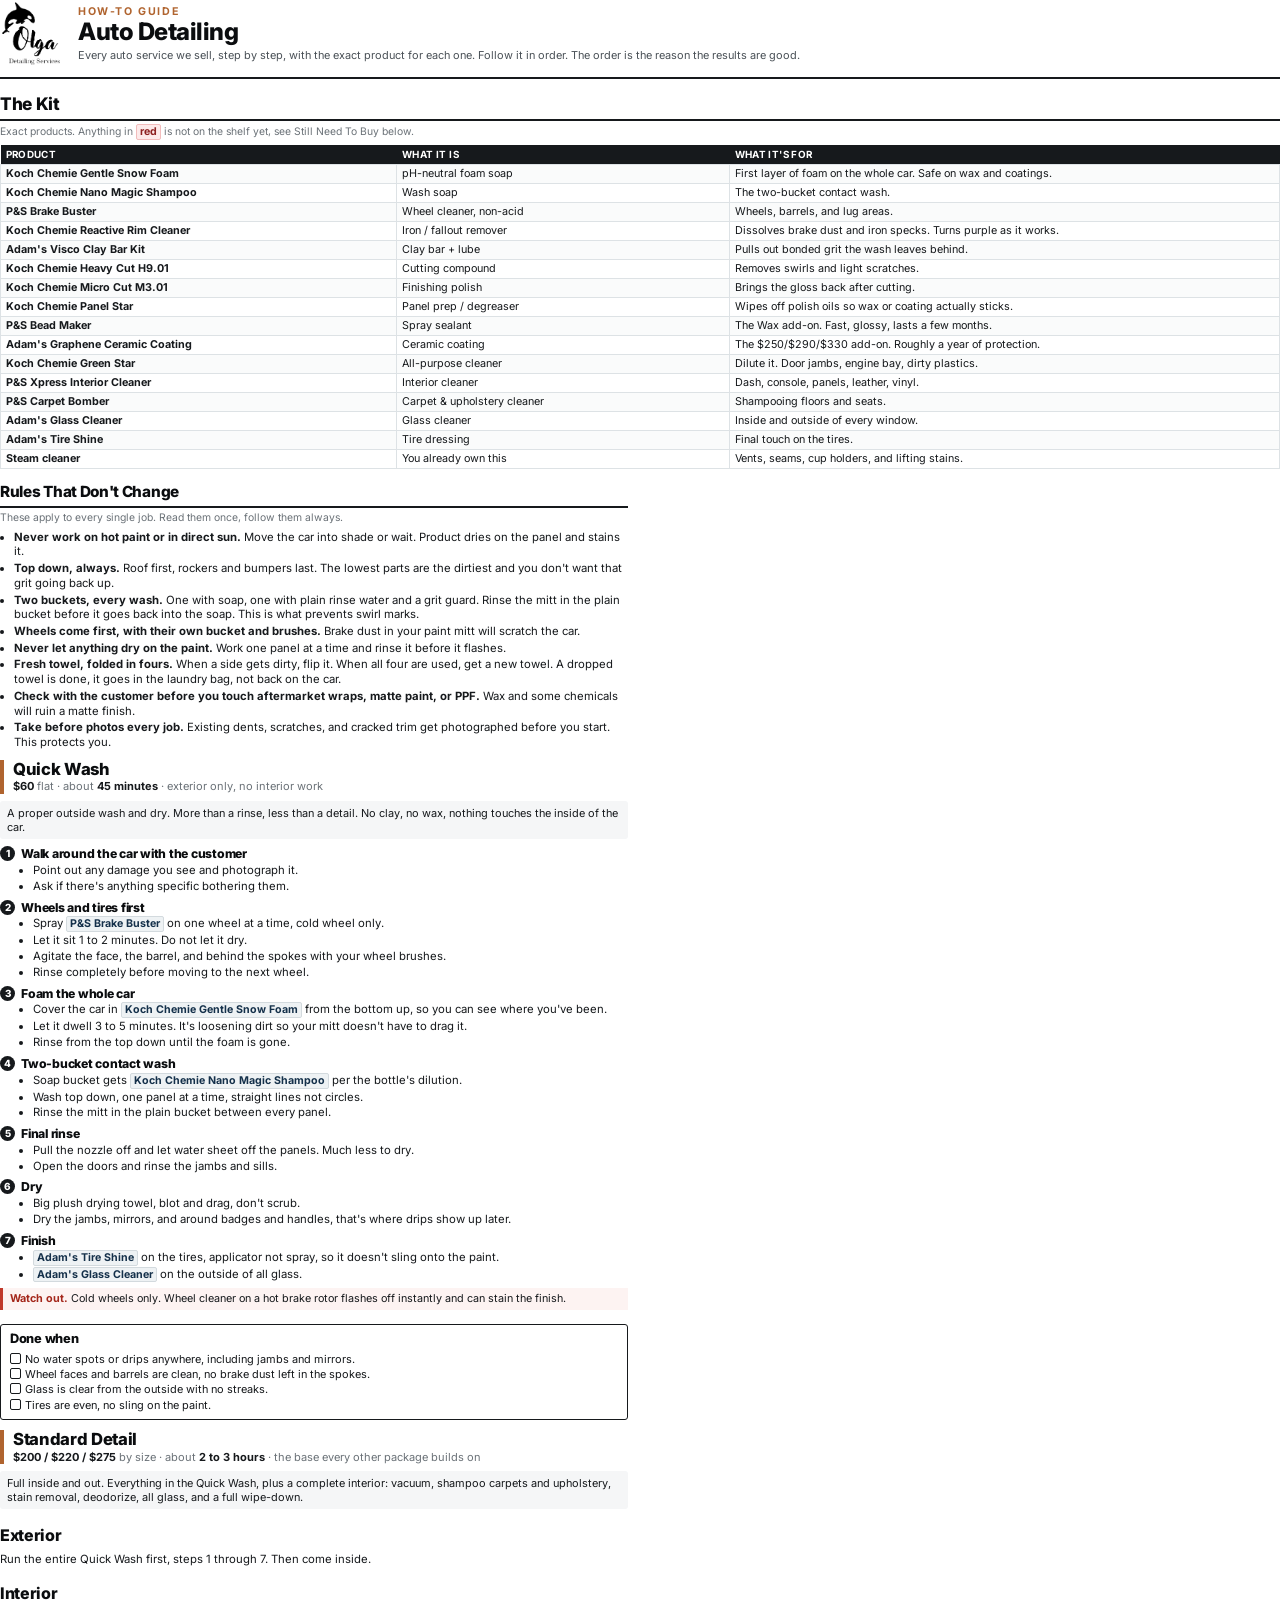
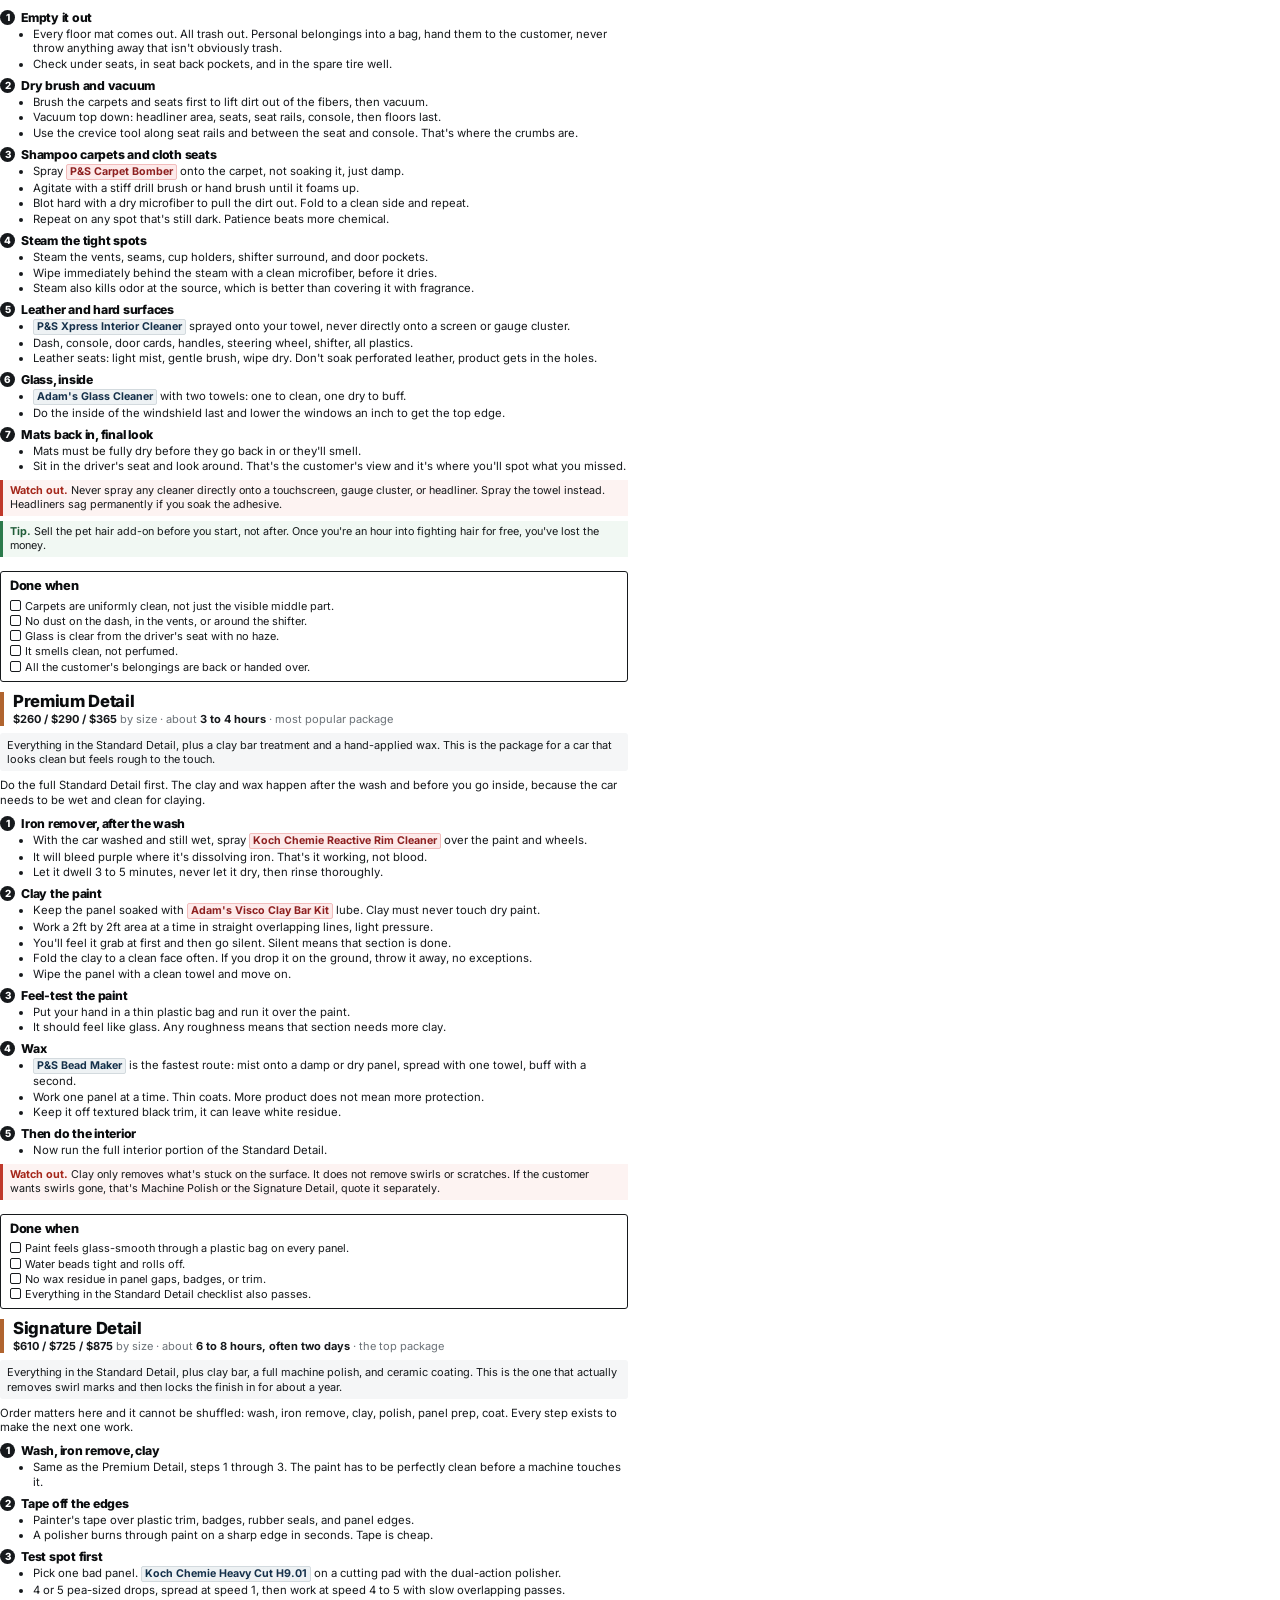
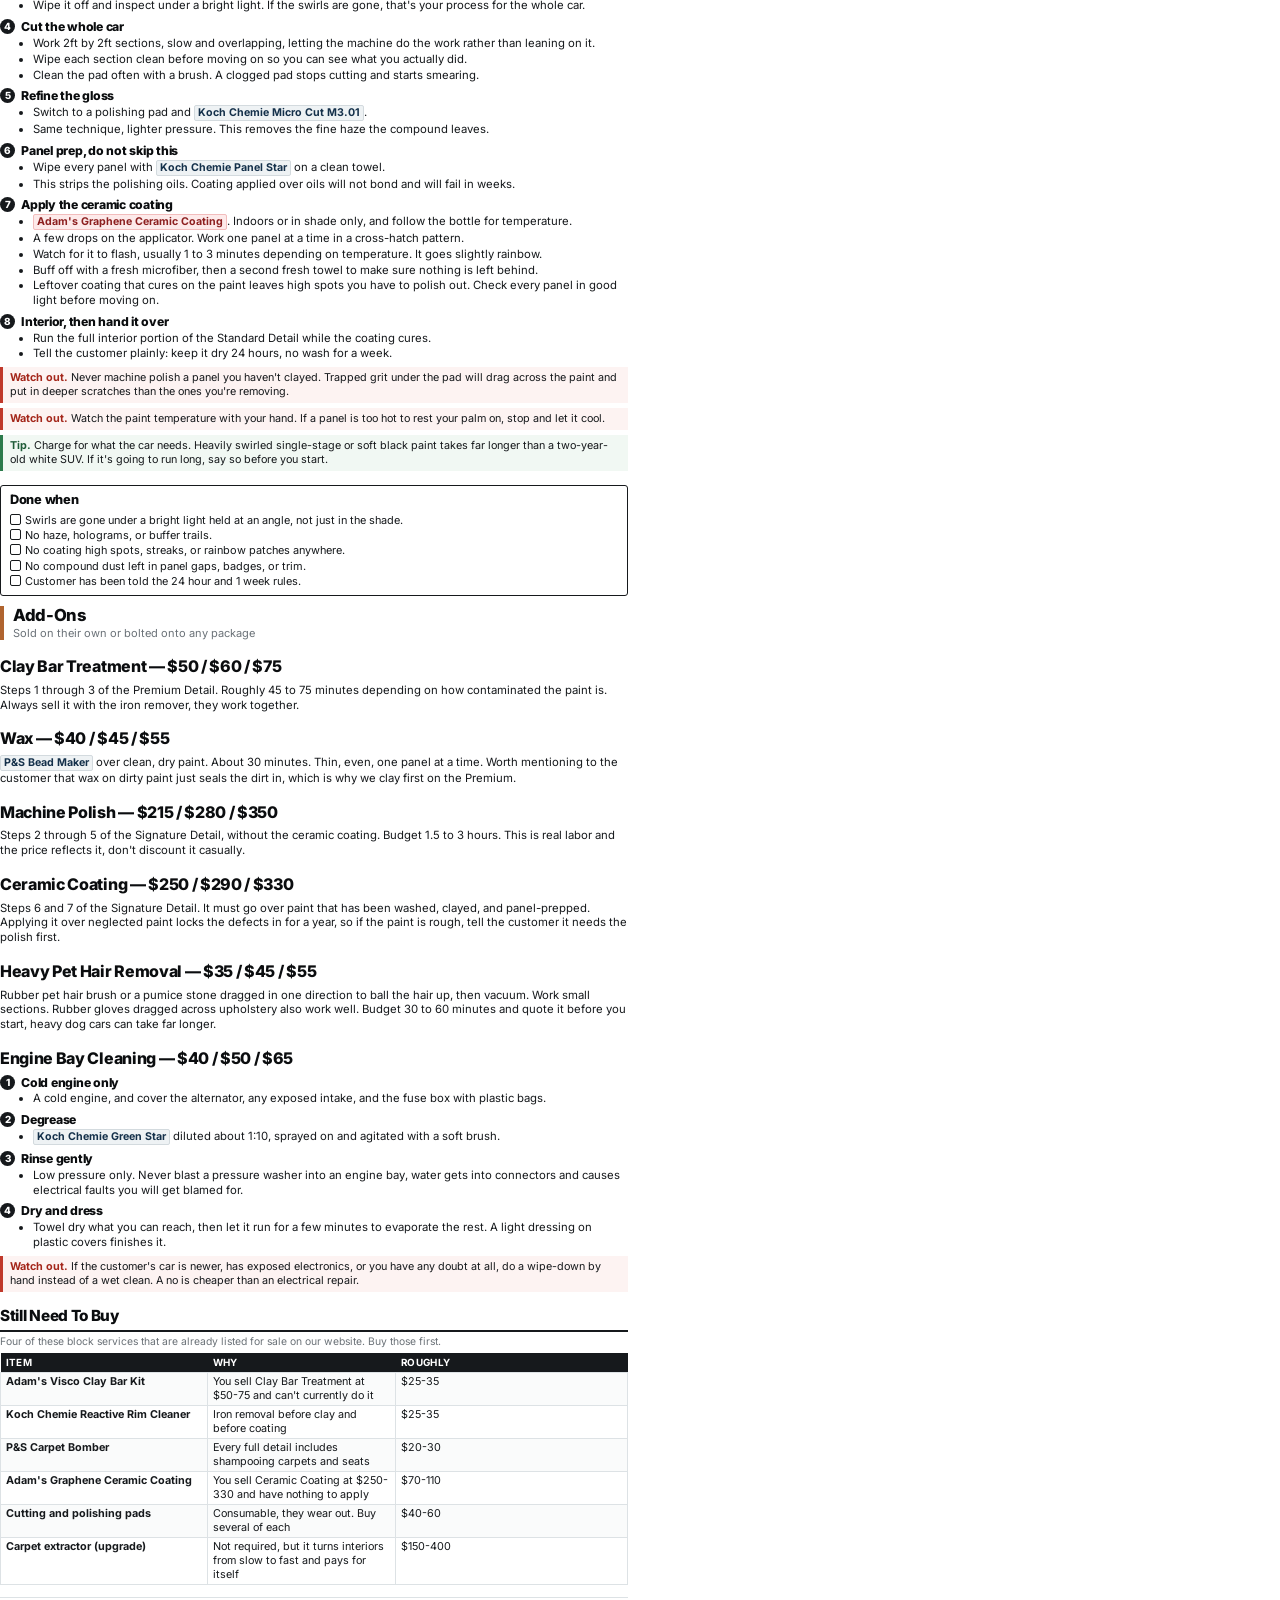
==== commit 01dc93aa: "Reprice Machine Polish and Ceramic Coating, cascade into Signature Detail Checked real Seattle-marke" ====
--- a/guides/auto-detailing-guide.html
+++ b/guides/auto-detailing-guide.html
@@ -105,18 +105,18 @@
 
 <h2 class="sec">The Kit</h2>
 <div class="secsub">Exact products. Anything in <span class="prod buy">red</span> is not on the shelf yet, see Still Need To Buy below.</div>
-<table><tr><th style="width:31%">Product</th><th style="width:26%">What it is</th><th>What it's for</th></tr><tr><td><b>Koch Chemie Gentle Snow Foam</b></td><td>pH-neutral foam soap</td><td>First layer of foam on the whole car. Safe on wax and coatings.</td></tr><tr><td><b>Koch Chemie Nano Magic Shampoo</b></td><td>Wash soap</td><td>The two-bucket contact wash.</td></tr><tr><td><b>P&amp;S Brake Buster</b></td><td>Wheel cleaner, non-acid</td><td>Wheels, barrels, and lug areas.</td></tr><tr><td><b>Koch Chemie Reactive Rim Cleaner</b></td><td>Iron / fallout remover</td><td>Dissolves brake dust and iron specks. Turns purple as it works.</td></tr><tr><td><b>Adam's Visco Clay Bar Kit</b></td><td>Clay bar + lube</td><td>Pulls out bonded grit the wash leaves behind.</td></tr><tr><td><b>Koch Chemie Heavy Cut H9.01</b></td><td>Cutting compound</td><td>Removes swirls and light scratches.</td></tr><tr><td><b>Koch Chemie Micro Cut M3.01</b></td><td>Finishing polish</td><td>Brings the gloss back after cutting.</td></tr><tr><td><b>Koch Chemie Panel Star</b></td><td>Panel prep / degreaser</td><td>Wipes off polish oils so wax or coating actually sticks.</td></tr><tr><td><b>P&amp;S Bead Maker</b></td><td>Spray sealant</td><td>The Wax add-on. Fast, glossy, lasts a few months.</td></tr><tr><td><b>Adam's Graphene Ceramic Coating</b></td><td>Ceramic coating</td><td>The $225 add-on. Roughly a year of protection.</td></tr><tr><td><b>Koch Chemie Green Star</b></td><td>All-purpose cleaner</td><td>Dilute it. Door jambs, engine bay, dirty plastics.</td></tr><tr><td><b>P&amp;S Xpress Interior Cleaner</b></td><td>Interior cleaner</td><td>Dash, console, panels, leather, vinyl.</td></tr><tr><td><b>P&amp;S Carpet Bomber</b></td><td>Carpet &amp; upholstery cleaner</td><td>Shampooing floors and seats.</td></tr><tr><td><b>Adam's Glass Cleaner</b></td><td>Glass cleaner</td><td>Inside and outside of every window.</td></tr><tr><td><b>Adam's Tire Shine</b></td><td>Tire dressing</td><td>Final touch on the tires.</td></tr><tr><td><b>Steam cleaner</b></td><td>You already own this</td><td>Vents, seams, cup holders, and lifting stains.</td></tr></table>
+<table><tr><th style="width:31%">Product</th><th style="width:26%">What it is</th><th>What it's for</th></tr><tr><td><b>Koch Chemie Gentle Snow Foam</b></td><td>pH-neutral foam soap</td><td>First layer of foam on the whole car. Safe on wax and coatings.</td></tr><tr><td><b>Koch Chemie Nano Magic Shampoo</b></td><td>Wash soap</td><td>The two-bucket contact wash.</td></tr><tr><td><b>P&amp;S Brake Buster</b></td><td>Wheel cleaner, non-acid</td><td>Wheels, barrels, and lug areas.</td></tr><tr><td><b>Koch Chemie Reactive Rim Cleaner</b></td><td>Iron / fallout remover</td><td>Dissolves brake dust and iron specks. Turns purple as it works.</td></tr><tr><td><b>Adam's Visco Clay Bar Kit</b></td><td>Clay bar + lube</td><td>Pulls out bonded grit the wash leaves behind.</td></tr><tr><td><b>Koch Chemie Heavy Cut H9.01</b></td><td>Cutting compound</td><td>Removes swirls and light scratches.</td></tr><tr><td><b>Koch Chemie Micro Cut M3.01</b></td><td>Finishing polish</td><td>Brings the gloss back after cutting.</td></tr><tr><td><b>Koch Chemie Panel Star</b></td><td>Panel prep / degreaser</td><td>Wipes off polish oils so wax or coating actually sticks.</td></tr><tr><td><b>P&amp;S Bead Maker</b></td><td>Spray sealant</td><td>The Wax add-on. Fast, glossy, lasts a few months.</td></tr><tr><td><b>Adam's Graphene Ceramic Coating</b></td><td>Ceramic coating</td><td>The $250/$290/$330 add-on. Roughly a year of protection.</td></tr><tr><td><b>Koch Chemie Green Star</b></td><td>All-purpose cleaner</td><td>Dilute it. Door jambs, engine bay, dirty plastics.</td></tr><tr><td><b>P&amp;S Xpress Interior Cleaner</b></td><td>Interior cleaner</td><td>Dash, console, panels, leather, vinyl.</td></tr><tr><td><b>P&amp;S Carpet Bomber</b></td><td>Carpet &amp; upholstery cleaner</td><td>Shampooing floors and seats.</td></tr><tr><td><b>Adam's Glass Cleaner</b></td><td>Glass cleaner</td><td>Inside and outside of every window.</td></tr><tr><td><b>Adam's Tire Shine</b></td><td>Tire dressing</td><td>Final touch on the tires.</td></tr><tr><td><b>Steam cleaner</b></td><td>You already own this</td><td>Vents, seams, cup holders, and lifting stains.</td></tr></table>
 
 <div class="cols">
 <h2 class="sec" style="margin-top:10px;">Rules That Don't Change</h2>
 <div class="secsub">These apply to every single job. Read them once, follow them always.</div>
 <ul class="rules"><li><b>Never work on hot paint or in direct sun.</b> Move the car into shade or wait. Product dries on the panel and stains it.</li><li><b>Top down, always.</b> Roof first, rockers and bumpers last. The lowest parts are the dirtiest and you don't want that grit going back up.</li><li><b>Two buckets, every wash.</b> One with soap, one with plain rinse water and a grit guard. Rinse the mitt in the plain bucket before it goes back into the soap. This is what prevents swirl marks.</li><li><b>Wheels come first, with their own bucket and brushes.</b> Brake dust in your paint mitt will scratch the car.</li><li><b>Never let anything dry on the paint.</b> Work one panel at a time and rinse it before it flashes.</li><li><b>Fresh towel, folded in fours.</b> When a side gets dirty, flip it. When all four are used, get a new towel. A dropped towel is done, it goes in the laundry bag, not back on the car.</li><li><b>Check with the customer before you touch aftermarket wraps, matte paint, or PPF.</b> Wax and some chemicals will ruin a matte finish.</li><li><b>Take before photos every job.</b> Existing dents, scratches, and cracked trim get photographed before you start. This protects you.</li></ul>
 
-<div class="svc"><div class="svc-head"><h2>Quick Wash</h2><div class="svc-meta"><b>$60</b> flat &middot; about <b>45 minutes</b> &middot; exterior only, no interior work</div></div><div class="svc-what">A proper outside wash and dry. More than a rinse, less than a detail. No clay, no wax, nothing touches the inside of the car.</div><div class="step"><div class="num">1</div><div class="step-body"><h4>Walk around the car with the customer</h4><ul><li>Point out any damage you see and photograph it.</li><li>Ask if there's anything specific bothering them.</li></ul></div></div><div class="step"><div class="num">2</div><div class="step-body"><h4>Wheels and tires first</h4><ul><li>Spray <span class="prod">P&amp;S Brake Buster</span> on one wheel at a time, cold wheel only.</li><li>Let it sit 1 to 2 minutes. Do not let it dry.</li><li>Agitate the face, the barrel, and behind the spokes with your wheel brushes.</li><li>Rinse completely before moving to the next wheel.</li></ul></div></div><div class="step"><div class="num">3</div><div class="step-body"><h4>Foam the whole car</h4><ul><li>Cover the car in <span class="prod">Koch Chemie Gentle Snow Foam</span> from the bottom up, so you can see where you've been.</li><li>Let it dwell 3 to 5 minutes. It's loosening dirt so your mitt doesn't have to drag it.</li><li>Rinse from the top down until the foam is gone.</li></ul></div></div><div class="step"><div class="num">4</div><div class="step-body"><h4>Two-bucket contact wash</h4><ul><li>Soap bucket gets <span class="prod">Koch Chemie Nano Magic Shampoo</span> per the bottle's dilution.</li><li>Wash top down, one panel at a time, straight lines not circles.</li><li>Rinse the mitt in the plain bucket between every panel.</li></ul></div></div><div class="step"><div class="num">5</div><div class="step-body"><h4>Final rinse</h4><ul><li>Pull the nozzle off and let water sheet off the panels. Much less to dry.</li><li>Open the doors and rinse the jambs and sills.</li></ul></div></div><div class="step"><div class="num">6</div><div class="step-body"><h4>Dry</h4><ul><li>Big plush drying towel, blot and drag, don't scrub.</li><li>Dry the jambs, mirrors, and around badges and handles, that's where drips show up later.</li></ul></div></div><div class="step"><div class="num">7</div><div class="step-body"><h4>Finish</h4><ul><li><span class="prod">Adam's Tire Shine</span> on the tires, applicator not spray, so it doesn't sling onto the paint.</li><li><span class="prod">Adam's Glass Cleaner</span> on the outside of all glass.</li></ul></div></div><div class="warn"><b>Watch out.</b> Cold wheels only. Wheel cleaner on a hot brake rotor flashes off instantly and can stain the finish.</div><div class="check" style="margin-top:14px;"><h3>Done when</h3><ul><li>No water spots or drips anywhere, including jambs and mirrors.</li><li>Wheel faces and barrels are clean, no brake dust left in the spokes.</li><li>Glass is clear from the outside with no streaks.</li><li>Tires are even, no sling on the paint.</li></ul></div></div><div class="svc"><div class="svc-head"><h2>Standard Detail</h2><div class="svc-meta"><b>$200 / $220 / $275</b> by size &middot; about <b>2 to 3 hours</b> &middot; the base every other package builds on</div></div><div class="svc-what">Full inside and out. Everything in the Quick Wash, plus a complete interior: vacuum, shampoo carpets and upholstery, stain removal, deodorize, all glass, and a full wipe-down.</div><h3 style="font-size:12pt;margin:16px 0 6px;">Exterior</h3><p style="margin-bottom:8px;">Run the entire Quick Wash first, steps 1 through 7. Then come inside.</p><h3 style="font-size:12pt;margin:16px 0 6px;">Interior</h3><div class="step"><div class="num">1</div><div class="step-body"><h4>Empty it out</h4><ul><li>Every floor mat comes out. All trash out. Personal belongings into a bag, hand them to the customer, never throw anything away that isn't obviously trash.</li><li>Check under seats, in seat back pockets, and in the spare tire well.</li></ul></div></div><div class="step"><div class="num">2</div><div class="step-body"><h4>Dry brush and vacuum</h4><ul><li>Brush the carpets and seats first to lift dirt out of the fibers, then vacuum.</li><li>Vacuum top down: headliner area, seats, seat rails, console, then floors last.</li><li>Use the crevice tool along seat rails and between the seat and console. That's where the crumbs are.</li></ul></div></div><div class="step"><div class="num">3</div><div class="step-body"><h4>Shampoo carpets and cloth seats</h4><ul><li>Spray <span class="prod buy">P&amp;S Carpet Bomber</span> onto the carpet, not soaking it, just damp.</li><li>Agitate with a stiff drill brush or hand brush until it foams up.</li><li>Blot hard with a dry microfiber to pull the dirt out. Fold to a clean side and repeat.</li><li>Repeat on any spot that's still dark. Patience beats more chemical.</li></ul></div></div><div class="step"><div class="num">4</div><div class="step-body"><h4>Steam the tight spots</h4><ul><li>Steam the vents, seams, cup holders, shifter surround, and door pockets.</li><li>Wipe immediately behind the steam with a clean microfiber, before it dries.</li><li>Steam also kills odor at the source, which is better than covering it with fragrance.</li></ul></div></div><div class="step"><div class="num">5</div><div class="step-body"><h4>Leather and hard surfaces</h4><ul><li><span class="prod">P&amp;S Xpress Interior Cleaner</span> sprayed onto your towel, never directly onto a screen or gauge cluster.</li><li>Dash, console, door cards, handles, steering wheel, shifter, all plastics.</li><li>Leather seats: light mist, gentle brush, wipe dry. Don't soak perforated leather, product gets in the holes.</li></ul></div></div><div class="step"><div class="num">6</div><div class="step-body"><h4>Glass, inside</h4><ul><li><span class="prod">Adam's Glass Cleaner</span> with two towels: one to clean, one dry to buff.</li><li>Do the inside of the windshield last and lower the windows an inch to get the top edge.</li></ul></div></div><div class="step"><div class="num">7</div><div class="step-body"><h4>Mats back in, final look</h4><ul><li>Mats must be fully dry before they go back in or they'll smell.</li><li>Sit in the driver's seat and look around. That's the customer's view and it's where you'll spot what you missed.</li></ul></div></div><div class="warn"><b>Watch out.</b> Never spray any cleaner directly onto a touchscreen, gauge cluster, or headliner. Spray the towel instead. Headliners sag permanently if you soak the adhesive.</div><div class="tip"><b>Tip.</b> Sell the pet hair add-on before you start, not after. Once you're an hour into fighting hair for free, you've lost the money.</div><div class="check" style="margin-top:14px;"><h3>Done when</h3><ul><li>Carpets are uniformly clean, not just the visible middle part.</li><li>No dust on the dash, in the vents, or around the shifter.</li><li>Glass is clear from the driver's seat with no haze.</li><li>It smells clean, not perfumed.</li><li>All the customer's belongings are back or handed over.</li></ul></div></div><div class="svc"><div class="svc-head"><h2>Premium Detail</h2><div class="svc-meta"><b>$260 / $290 / $365</b> by size &middot; about <b>3 to 4 hours</b> &middot; most popular package</div></div><div class="svc-what">Everything in the Standard Detail, plus a clay bar treatment and a hand-applied wax. This is the package for a car that looks clean but feels rough to the touch.</div><p style="margin-bottom:8px;">Do the full Standard Detail first. The clay and wax happen after the wash and before you go inside, because the car needs to be wet and clean for claying.</p><div class="step"><div class="num">1</div><div class="step-body"><h4>Iron remover, after the wash</h4><ul><li>With the car washed and still wet, spray <span class="prod buy">Koch Chemie Reactive Rim Cleaner</span> over the paint and wheels.</li><li>It will bleed purple where it's dissolving iron. That's it working, not blood.</li><li>Let it dwell 3 to 5 minutes, never let it dry, then rinse thoroughly.</li></ul></div></div><div class="step"><div class="num">2</div><div class="step-body"><h4>Clay the paint</h4><ul><li>Keep the panel soaked with <span class="prod buy">Adam's Visco Clay Bar Kit</span> lube. Clay must never touch dry paint.</li><li>Work a 2ft by 2ft area at a time in straight overlapping lines, light pressure.</li><li>You'll feel it grab at first and then go silent. Silent means that section is done.</li><li>Fold the clay to a clean face often. If you drop it on the ground, throw it away, no exceptions.</li><li>Wipe the panel with a clean towel and move on.</li></ul></div></div><div class="step"><div class="num">3</div><div class="step-body"><h4>Feel-test the paint</h4><ul><li>Put your hand in a thin plastic bag and run it over the paint.</li><li>It should feel like glass. Any roughness means that section needs more clay.</li></ul></div></div><div class="step"><div class="num">4</div><div class="step-body"><h4>Wax</h4><ul><li><span class="prod">P&amp;S Bead Maker</span> is the fastest route: mist onto a damp or dry panel, spread with one towel, buff with a second.</li><li>Work one panel at a time. Thin coats. More product does not mean more protection.</li><li>Keep it off textured black trim, it can leave white residue.</li></ul></div></div><div class="step"><div class="num">5</div><div class="step-body"><h4>Then do the interior</h4><ul><li>Now run the full interior portion of the Standard Detail.</li></ul></div></div><div class="warn"><b>Watch out.</b> Clay only removes what's stuck on the surface. It does not remove swirls or scratches. If the customer wants swirls gone, that's Machine Polish or the Signature Detail, quote it separately.</div><div class="check" style="margin-top:14px;"><h3>Done when</h3><ul><li>Paint feels glass-smooth through a plastic bag on every panel.</li><li>Water beads tight and rolls off.</li><li>No wax residue in panel gaps, badges, or trim.</li><li>Everything in the Standard Detail checklist also passes.</li></ul></div></div><div class="svc"><div class="svc-head"><h2>Signature Detail</h2><div class="svc-meta"><b>$530 / $595 / $690</b> by size &middot; about <b>6 to 8 hours, often two days</b> &middot; the top package</div></div><div class="svc-what">Everything in the Standard Detail, plus clay bar, a full machine polish, and ceramic coating. This is the one that actually removes swirl marks and then locks the finish in for about a year.</div><p style="margin-bottom:8px;">Order matters here and it cannot be shuffled: wash, iron remove, clay, polish, panel prep, coat. Every step exists to make the next one work.</p><div class="step"><div class="num">1</div><div class="step-body"><h4>Wash, iron remove, clay</h4><ul><li>Same as the Premium Detail, steps 1 through 3. The paint has to be perfectly clean before a machine touches it.</li></ul></div></div><div class="step"><div class="num">2</div><div class="step-body"><h4>Tape off the edges</h4><ul><li>Painter's tape over plastic trim, badges, rubber seals, and panel edges.</li><li>A polisher burns through paint on a sharp edge in seconds. Tape is cheap.</li></ul></div></div><div class="step"><div class="num">3</div><div class="step-body"><h4>Test spot first</h4><ul><li>Pick one bad panel. <span class="prod">Koch Chemie Heavy Cut H9.01</span> on a cutting pad with the dual-action polisher.</li><li>4 or 5 pea-sized drops, spread at speed 1, then work at speed 4 to 5 with slow overlapping passes.</li><li>Wipe it off and inspect under a bright light. If the swirls are gone, that's your process for the whole car.</li></ul></div></div><div class="step"><div class="num">4</div><div class="step-body"><h4>Cut the whole car</h4><ul><li>Work 2ft by 2ft sections, slow and overlapping, letting the machine do the work rather than leaning on it.</li><li>Wipe each section clean before moving on so you can see what you actually did.</li><li>Clean the pad often with a brush. A clogged pad stops cutting and starts smearing.</li></ul></div></div><div class="step"><div class="num">5</div><div class="step-body"><h4>Refine the gloss</h4><ul><li>Switch to a polishing pad and <span class="prod">Koch Chemie Micro Cut M3.01</span>.</li><li>Same technique, lighter pressure. This removes the fine haze the compound leaves.</li></ul></div></div><div class="step"><div class="num">6</div><div class="step-body"><h4>Panel prep, do not skip this</h4><ul><li>Wipe every panel with <span class="prod">Koch Chemie Panel Star</span> on a clean towel.</li><li>This strips the polishing oils. Coating applied over oils will not bond and will fail in weeks.</li></ul></div></div><div class="step"><div class="num">7</div><div class="step-body"><h4>Apply the ceramic coating</h4><ul><li><span class="prod buy">Adam's Graphene Ceramic Coating</span>. Indoors or in shade only, and follow the bottle for temperature.</li><li>A few drops on the applicator. Work one panel at a time in a cross-hatch pattern.</li><li>Watch for it to flash, usually 1 to 3 minutes depending on temperature. It goes slightly rainbow.</li><li>Buff off with a fresh microfiber, then a second fresh towel to make sure nothing is left behind.</li><li>Leftover coating that cures on the paint leaves high spots you have to polish out. Check every panel in good light before moving on.</li></ul></div></div><div class="step"><div class="num">8</div><div class="step-body"><h4>Interior, then hand it over</h4><ul><li>Run the full interior portion of the Standard Detail while the coating cures.</li><li>Tell the customer plainly: keep it dry 24 hours, no wash for a week.</li></ul></div></div><div class="warn"><b>Watch out.</b> Never machine polish a panel you haven't clayed. Trapped grit under the pad will drag across the paint and put in deeper scratches than the ones you're removing.</div><div class="warn"><b>Watch out.</b> Watch the paint temperature with your hand. If a panel is too hot to rest your palm on, stop and let it cool.</div><div class="tip"><b>Tip.</b> Charge for what the car needs. Heavily swirled single-stage or soft black paint takes far longer than a two-year-old white SUV. If it's going to run long, say so before you start.</div><div class="check" style="margin-top:14px;"><h3>Done when</h3><ul><li>Swirls are gone under a bright light held at an angle, not just in the shade.</li><li>No haze, holograms, or buffer trails.</li><li>No coating high spots, streaks, or rainbow patches anywhere.</li><li>No compound dust left in panel gaps, badges, or trim.</li><li>Customer has been told the 24 hour and 1 week rules.</li></ul></div></div><div class="svc"><div class="svc-head"><h2>Add-Ons</h2><div class="svc-meta">Sold on their own or bolted onto any package</div></div><h3 style="font-size:12pt;margin:16px 0 6px;">Clay Bar Treatment &mdash; $50 / $60 / $75</h3><p style="margin-bottom:8px;">Steps 1 through 3 of the Premium Detail. Roughly 45 to 75 minutes depending on how contaminated the paint is. Always sell it with the iron remover, they work together.</p><h3 style="font-size:12pt;margin:16px 0 6px;">Wax &mdash; $40 / $45 / $55</h3><p style="margin-bottom:8px;"><span class="prod">P&amp;S Bead Maker</span> over clean, dry paint. About 30 minutes. Thin, even, one panel at a time. Worth mentioning to the customer that wax on dirty paint just seals the dirt in, which is why we clay first on the Premium.</p><h3 style="font-size:12pt;margin:16px 0 6px;">Machine Polish &mdash; $150 / $195 / $240</h3><p style="margin-bottom:8px;">Steps 2 through 5 of the Signature Detail, without the ceramic coating. Budget 1.5 to 3 hours. This is real labor and the price reflects it, don't discount it casually.</p><h3 style="font-size:12pt;margin:16px 0 6px;">Ceramic Coating &mdash; $225</h3><p style="margin-bottom:8px;">Steps 6 and 7 of the Signature Detail. It must go over paint that has been washed, clayed, and panel-prepped. Applying it over neglected paint locks the defects in for a year, so if the paint is rough, tell the customer it needs the polish first.</p><h3 style="font-size:12pt;margin:16px 0 6px;">Heavy Pet Hair Removal &mdash; $35 / $45 / $55</h3><p style="margin-bottom:8px;">Rubber pet hair brush or a pumice stone dragged in one direction to ball the hair up, then vacuum. Work small sections. Rubber gloves dragged across upholstery also work well. Budget 30 to 60 minutes and quote it before you start, heavy dog cars can take far longer.</p><h3 style="font-size:12pt;margin:16px 0 6px;">Engine Bay Cleaning &mdash; $40 / $50 / $65</h3><div class="step"><div class="num">1</div><div class="step-body"><h4>Cold engine only</h4><ul><li>A cold engine, and cover the alternator, any exposed intake, and the fuse box with plastic bags.</li></ul></div></div><div class="step"><div class="num">2</div><div class="step-body"><h4>Degrease</h4><ul><li><span class="prod">Koch Chemie Green Star</span> diluted about 1:10, sprayed on and agitated with a soft brush.</li></ul></div></div><div class="step"><div class="num">3</div><div class="step-body"><h4>Rinse gently</h4><ul><li>Low pressure only. Never blast a pressure washer into an engine bay, water gets into connectors and causes electrical faults you will get blamed for.</li></ul></div></div><div class="step"><div class="num">4</div><div class="step-body"><h4>Dry and dress</h4><ul><li>Towel dry what you can reach, then let it run for a few minutes to evaporate the rest. A light dressing on plastic covers finishes it.</li></ul></div></div><div class="warn"><b>Watch out.</b> If the customer's car is newer, has exposed electronics, or you have any doubt at all, do a wipe-down by hand instead of a wet clean. A no is cheaper than an electrical repair.</div></div>
+<div class="svc"><div class="svc-head"><h2>Quick Wash</h2><div class="svc-meta"><b>$60</b> flat &middot; about <b>45 minutes</b> &middot; exterior only, no interior work</div></div><div class="svc-what">A proper outside wash and dry. More than a rinse, less than a detail. No clay, no wax, nothing touches the inside of the car.</div><div class="step"><div class="num">1</div><div class="step-body"><h4>Walk around the car with the customer</h4><ul><li>Point out any damage you see and photograph it.</li><li>Ask if there's anything specific bothering them.</li></ul></div></div><div class="step"><div class="num">2</div><div class="step-body"><h4>Wheels and tires first</h4><ul><li>Spray <span class="prod">P&amp;S Brake Buster</span> on one wheel at a time, cold wheel only.</li><li>Let it sit 1 to 2 minutes. Do not let it dry.</li><li>Agitate the face, the barrel, and behind the spokes with your wheel brushes.</li><li>Rinse completely before moving to the next wheel.</li></ul></div></div><div class="step"><div class="num">3</div><div class="step-body"><h4>Foam the whole car</h4><ul><li>Cover the car in <span class="prod">Koch Chemie Gentle Snow Foam</span> from the bottom up, so you can see where you've been.</li><li>Let it dwell 3 to 5 minutes. It's loosening dirt so your mitt doesn't have to drag it.</li><li>Rinse from the top down until the foam is gone.</li></ul></div></div><div class="step"><div class="num">4</div><div class="step-body"><h4>Two-bucket contact wash</h4><ul><li>Soap bucket gets <span class="prod">Koch Chemie Nano Magic Shampoo</span> per the bottle's dilution.</li><li>Wash top down, one panel at a time, straight lines not circles.</li><li>Rinse the mitt in the plain bucket between every panel.</li></ul></div></div><div class="step"><div class="num">5</div><div class="step-body"><h4>Final rinse</h4><ul><li>Pull the nozzle off and let water sheet off the panels. Much less to dry.</li><li>Open the doors and rinse the jambs and sills.</li></ul></div></div><div class="step"><div class="num">6</div><div class="step-body"><h4>Dry</h4><ul><li>Big plush drying towel, blot and drag, don't scrub.</li><li>Dry the jambs, mirrors, and around badges and handles, that's where drips show up later.</li></ul></div></div><div class="step"><div class="num">7</div><div class="step-body"><h4>Finish</h4><ul><li><span class="prod">Adam's Tire Shine</span> on the tires, applicator not spray, so it doesn't sling onto the paint.</li><li><span class="prod">Adam's Glass Cleaner</span> on the outside of all glass.</li></ul></div></div><div class="warn"><b>Watch out.</b> Cold wheels only. Wheel cleaner on a hot brake rotor flashes off instantly and can stain the finish.</div><div class="check" style="margin-top:14px;"><h3>Done when</h3><ul><li>No water spots or drips anywhere, including jambs and mirrors.</li><li>Wheel faces and barrels are clean, no brake dust left in the spokes.</li><li>Glass is clear from the outside with no streaks.</li><li>Tires are even, no sling on the paint.</li></ul></div></div><div class="svc"><div class="svc-head"><h2>Standard Detail</h2><div class="svc-meta"><b>$200 / $220 / $275</b> by size &middot; about <b>2 to 3 hours</b> &middot; the base every other package builds on</div></div><div class="svc-what">Full inside and out. Everything in the Quick Wash, plus a complete interior: vacuum, shampoo carpets and upholstery, stain removal, deodorize, all glass, and a full wipe-down.</div><h3 style="font-size:12pt;margin:16px 0 6px;">Exterior</h3><p style="margin-bottom:8px;">Run the entire Quick Wash first, steps 1 through 7. Then come inside.</p><h3 style="font-size:12pt;margin:16px 0 6px;">Interior</h3><div class="step"><div class="num">1</div><div class="step-body"><h4>Empty it out</h4><ul><li>Every floor mat comes out. All trash out. Personal belongings into a bag, hand them to the customer, never throw anything away that isn't obviously trash.</li><li>Check under seats, in seat back pockets, and in the spare tire well.</li></ul></div></div><div class="step"><div class="num">2</div><div class="step-body"><h4>Dry brush and vacuum</h4><ul><li>Brush the carpets and seats first to lift dirt out of the fibers, then vacuum.</li><li>Vacuum top down: headliner area, seats, seat rails, console, then floors last.</li><li>Use the crevice tool along seat rails and between the seat and console. That's where the crumbs are.</li></ul></div></div><div class="step"><div class="num">3</div><div class="step-body"><h4>Shampoo carpets and cloth seats</h4><ul><li>Spray <span class="prod buy">P&amp;S Carpet Bomber</span> onto the carpet, not soaking it, just damp.</li><li>Agitate with a stiff drill brush or hand brush until it foams up.</li><li>Blot hard with a dry microfiber to pull the dirt out. Fold to a clean side and repeat.</li><li>Repeat on any spot that's still dark. Patience beats more chemical.</li></ul></div></div><div class="step"><div class="num">4</div><div class="step-body"><h4>Steam the tight spots</h4><ul><li>Steam the vents, seams, cup holders, shifter surround, and door pockets.</li><li>Wipe immediately behind the steam with a clean microfiber, before it dries.</li><li>Steam also kills odor at the source, which is better than covering it with fragrance.</li></ul></div></div><div class="step"><div class="num">5</div><div class="step-body"><h4>Leather and hard surfaces</h4><ul><li><span class="prod">P&amp;S Xpress Interior Cleaner</span> sprayed onto your towel, never directly onto a screen or gauge cluster.</li><li>Dash, console, door cards, handles, steering wheel, shifter, all plastics.</li><li>Leather seats: light mist, gentle brush, wipe dry. Don't soak perforated leather, product gets in the holes.</li></ul></div></div><div class="step"><div class="num">6</div><div class="step-body"><h4>Glass, inside</h4><ul><li><span class="prod">Adam's Glass Cleaner</span> with two towels: one to clean, one dry to buff.</li><li>Do the inside of the windshield last and lower the windows an inch to get the top edge.</li></ul></div></div><div class="step"><div class="num">7</div><div class="step-body"><h4>Mats back in, final look</h4><ul><li>Mats must be fully dry before they go back in or they'll smell.</li><li>Sit in the driver's seat and look around. That's the customer's view and it's where you'll spot what you missed.</li></ul></div></div><div class="warn"><b>Watch out.</b> Never spray any cleaner directly onto a touchscreen, gauge cluster, or headliner. Spray the towel instead. Headliners sag permanently if you soak the adhesive.</div><div class="tip"><b>Tip.</b> Sell the pet hair add-on before you start, not after. Once you're an hour into fighting hair for free, you've lost the money.</div><div class="check" style="margin-top:14px;"><h3>Done when</h3><ul><li>Carpets are uniformly clean, not just the visible middle part.</li><li>No dust on the dash, in the vents, or around the shifter.</li><li>Glass is clear from the driver's seat with no haze.</li><li>It smells clean, not perfumed.</li><li>All the customer's belongings are back or handed over.</li></ul></div></div><div class="svc"><div class="svc-head"><h2>Premium Detail</h2><div class="svc-meta"><b>$260 / $290 / $365</b> by size &middot; about <b>3 to 4 hours</b> &middot; most popular package</div></div><div class="svc-what">Everything in the Standard Detail, plus a clay bar treatment and a hand-applied wax. This is the package for a car that looks clean but feels rough to the touch.</div><p style="margin-bottom:8px;">Do the full Standard Detail first. The clay and wax happen after the wash and before you go inside, because the car needs to be wet and clean for claying.</p><div class="step"><div class="num">1</div><div class="step-body"><h4>Iron remover, after the wash</h4><ul><li>With the car washed and still wet, spray <span class="prod buy">Koch Chemie Reactive Rim Cleaner</span> over the paint and wheels.</li><li>It will bleed purple where it's dissolving iron. That's it working, not blood.</li><li>Let it dwell 3 to 5 minutes, never let it dry, then rinse thoroughly.</li></ul></div></div><div class="step"><div class="num">2</div><div class="step-body"><h4>Clay the paint</h4><ul><li>Keep the panel soaked with <span class="prod buy">Adam's Visco Clay Bar Kit</span> lube. Clay must never touch dry paint.</li><li>Work a 2ft by 2ft area at a time in straight overlapping lines, light pressure.</li><li>You'll feel it grab at first and then go silent. Silent means that section is done.</li><li>Fold the clay to a clean face often. If you drop it on the ground, throw it away, no exceptions.</li><li>Wipe the panel with a clean towel and move on.</li></ul></div></div><div class="step"><div class="num">3</div><div class="step-body"><h4>Feel-test the paint</h4><ul><li>Put your hand in a thin plastic bag and run it over the paint.</li><li>It should feel like glass. Any roughness means that section needs more clay.</li></ul></div></div><div class="step"><div class="num">4</div><div class="step-body"><h4>Wax</h4><ul><li><span class="prod">P&amp;S Bead Maker</span> is the fastest route: mist onto a damp or dry panel, spread with one towel, buff with a second.</li><li>Work one panel at a time. Thin coats. More product does not mean more protection.</li><li>Keep it off textured black trim, it can leave white residue.</li></ul></div></div><div class="step"><div class="num">5</div><div class="step-body"><h4>Then do the interior</h4><ul><li>Now run the full interior portion of the Standard Detail.</li></ul></div></div><div class="warn"><b>Watch out.</b> Clay only removes what's stuck on the surface. It does not remove swirls or scratches. If the customer wants swirls gone, that's Machine Polish or the Signature Detail, quote it separately.</div><div class="check" style="margin-top:14px;"><h3>Done when</h3><ul><li>Paint feels glass-smooth through a plastic bag on every panel.</li><li>Water beads tight and rolls off.</li><li>No wax residue in panel gaps, badges, or trim.</li><li>Everything in the Standard Detail checklist also passes.</li></ul></div></div><div class="svc"><div class="svc-head"><h2>Signature Detail</h2><div class="svc-meta"><b>$610 / $725 / $875</b> by size &middot; about <b>6 to 8 hours, often two days</b> &middot; the top package</div></div><div class="svc-what">Everything in the Standard Detail, plus clay bar, a full machine polish, and ceramic coating. This is the one that actually removes swirl marks and then locks the finish in for about a year.</div><p style="margin-bottom:8px;">Order matters here and it cannot be shuffled: wash, iron remove, clay, polish, panel prep, coat. Every step exists to make the next one work.</p><div class="step"><div class="num">1</div><div class="step-body"><h4>Wash, iron remove, clay</h4><ul><li>Same as the Premium Detail, steps 1 through 3. The paint has to be perfectly clean before a machine touches it.</li></ul></div></div><div class="step"><div class="num">2</div><div class="step-body"><h4>Tape off the edges</h4><ul><li>Painter's tape over plastic trim, badges, rubber seals, and panel edges.</li><li>A polisher burns through paint on a sharp edge in seconds. Tape is cheap.</li></ul></div></div><div class="step"><div class="num">3</div><div class="step-body"><h4>Test spot first</h4><ul><li>Pick one bad panel. <span class="prod">Koch Chemie Heavy Cut H9.01</span> on a cutting pad with the dual-action polisher.</li><li>4 or 5 pea-sized drops, spread at speed 1, then work at speed 4 to 5 with slow overlapping passes.</li><li>Wipe it off and inspect under a bright light. If the swirls are gone, that's your process for the whole car.</li></ul></div></div><div class="step"><div class="num">4</div><div class="step-body"><h4>Cut the whole car</h4><ul><li>Work 2ft by 2ft sections, slow and overlapping, letting the machine do the work rather than leaning on it.</li><li>Wipe each section clean before moving on so you can see what you actually did.</li><li>Clean the pad often with a brush. A clogged pad stops cutting and starts smearing.</li></ul></div></div><div class="step"><div class="num">5</div><div class="step-body"><h4>Refine the gloss</h4><ul><li>Switch to a polishing pad and <span class="prod">Koch Chemie Micro Cut M3.01</span>.</li><li>Same technique, lighter pressure. This removes the fine haze the compound leaves.</li></ul></div></div><div class="step"><div class="num">6</div><div class="step-body"><h4>Panel prep, do not skip this</h4><ul><li>Wipe every panel with <span class="prod">Koch Chemie Panel Star</span> on a clean towel.</li><li>This strips the polishing oils. Coating applied over oils will not bond and will fail in weeks.</li></ul></div></div><div class="step"><div class="num">7</div><div class="step-body"><h4>Apply the ceramic coating</h4><ul><li><span class="prod buy">Adam's Graphene Ceramic Coating</span>. Indoors or in shade only, and follow the bottle for temperature.</li><li>A few drops on the applicator. Work one panel at a time in a cross-hatch pattern.</li><li>Watch for it to flash, usually 1 to 3 minutes depending on temperature. It goes slightly rainbow.</li><li>Buff off with a fresh microfiber, then a second fresh towel to make sure nothing is left behind.</li><li>Leftover coating that cures on the paint leaves high spots you have to polish out. Check every panel in good light before moving on.</li></ul></div></div><div class="step"><div class="num">8</div><div class="step-body"><h4>Interior, then hand it over</h4><ul><li>Run the full interior portion of the Standard Detail while the coating cures.</li><li>Tell the customer plainly: keep it dry 24 hours, no wash for a week.</li></ul></div></div><div class="warn"><b>Watch out.</b> Never machine polish a panel you haven't clayed. Trapped grit under the pad will drag across the paint and put in deeper scratches than the ones you're removing.</div><div class="warn"><b>Watch out.</b> Watch the paint temperature with your hand. If a panel is too hot to rest your palm on, stop and let it cool.</div><div class="tip"><b>Tip.</b> Charge for what the car needs. Heavily swirled single-stage or soft black paint takes far longer than a two-year-old white SUV. If it's going to run long, say so before you start.</div><div class="check" style="margin-top:14px;"><h3>Done when</h3><ul><li>Swirls are gone under a bright light held at an angle, not just in the shade.</li><li>No haze, holograms, or buffer trails.</li><li>No coating high spots, streaks, or rainbow patches anywhere.</li><li>No compound dust left in panel gaps, badges, or trim.</li><li>Customer has been told the 24 hour and 1 week rules.</li></ul></div></div><div class="svc"><div class="svc-head"><h2>Add-Ons</h2><div class="svc-meta">Sold on their own or bolted onto any package</div></div><h3 style="font-size:12pt;margin:16px 0 6px;">Clay Bar Treatment &mdash; $50 / $60 / $75</h3><p style="margin-bottom:8px;">Steps 1 through 3 of the Premium Detail. Roughly 45 to 75 minutes depending on how contaminated the paint is. Always sell it with the iron remover, they work together.</p><h3 style="font-size:12pt;margin:16px 0 6px;">Wax &mdash; $40 / $45 / $55</h3><p style="margin-bottom:8px;"><span class="prod">P&amp;S Bead Maker</span> over clean, dry paint. About 30 minutes. Thin, even, one panel at a time. Worth mentioning to the customer that wax on dirty paint just seals the dirt in, which is why we clay first on the Premium.</p><h3 style="font-size:12pt;margin:16px 0 6px;">Machine Polish &mdash; $215 / $280 / $350</h3><p style="margin-bottom:8px;">Steps 2 through 5 of the Signature Detail, without the ceramic coating. Budget 1.5 to 3 hours. This is real labor and the price reflects it, don't discount it casually.</p><h3 style="font-size:12pt;margin:16px 0 6px;">Ceramic Coating &mdash; $250 / $290 / $330</h3><p style="margin-bottom:8px;">Steps 6 and 7 of the Signature Detail. It must go over paint that has been washed, clayed, and panel-prepped. Applying it over neglected paint locks the defects in for a year, so if the paint is rough, tell the customer it needs the polish first.</p><h3 style="font-size:12pt;margin:16px 0 6px;">Heavy Pet Hair Removal &mdash; $35 / $45 / $55</h3><p style="margin-bottom:8px;">Rubber pet hair brush or a pumice stone dragged in one direction to ball the hair up, then vacuum. Work small sections. Rubber gloves dragged across upholstery also work well. Budget 30 to 60 minutes and quote it before you start, heavy dog cars can take far longer.</p><h3 style="font-size:12pt;margin:16px 0 6px;">Engine Bay Cleaning &mdash; $40 / $50 / $65</h3><div class="step"><div class="num">1</div><div class="step-body"><h4>Cold engine only</h4><ul><li>A cold engine, and cover the alternator, any exposed intake, and the fuse box with plastic bags.</li></ul></div></div><div class="step"><div class="num">2</div><div class="step-body"><h4>Degrease</h4><ul><li><span class="prod">Koch Chemie Green Star</span> diluted about 1:10, sprayed on and agitated with a soft brush.</li></ul></div></div><div class="step"><div class="num">3</div><div class="step-body"><h4>Rinse gently</h4><ul><li>Low pressure only. Never blast a pressure washer into an engine bay, water gets into connectors and causes electrical faults you will get blamed for.</li></ul></div></div><div class="step"><div class="num">4</div><div class="step-body"><h4>Dry and dress</h4><ul><li>Towel dry what you can reach, then let it run for a few minutes to evaporate the rest. A light dressing on plastic covers finishes it.</li></ul></div></div><div class="warn"><b>Watch out.</b> If the customer's car is newer, has exposed electronics, or you have any doubt at all, do a wipe-down by hand instead of a wet clean. A no is cheaper than an electrical repair.</div></div>
 
 <h2 class="sec" style="margin-top:14px;">Still Need To Buy</h2>
 <div class="secsub">Four of these block services that are already listed for sale on our website. Buy those first.</div>
-<table><tr><th style="width:33%">Item</th><th style="width:30%">Why</th><th>Roughly</th></tr><tr><td><b>Adam's Visco Clay Bar Kit</b></td><td>You sell Clay Bar Treatment at $50-75 and can't currently do it</td><td>$25-35</td></tr><tr><td><b>Koch Chemie Reactive Rim Cleaner</b></td><td>Iron removal before clay and before coating</td><td>$25-35</td></tr><tr><td><b>P&amp;S Carpet Bomber</b></td><td>Every full detail includes shampooing carpets and seats</td><td>$20-30</td></tr><tr><td><b>Adam's Graphene Ceramic Coating</b></td><td>You sell Ceramic Coating at $225 and have nothing to apply</td><td>$70-110</td></tr><tr><td><b>Cutting and polishing pads</b></td><td>Consumable, they wear out. Buy several of each</td><td>$40-60</td></tr><tr><td><b>Carpet extractor (upgrade)</b></td><td>Not required, but it turns interiors from slow to fast and pays for itself</td><td>$150-400</td></tr></table>
+<table><tr><th style="width:33%">Item</th><th style="width:30%">Why</th><th>Roughly</th></tr><tr><td><b>Adam's Visco Clay Bar Kit</b></td><td>You sell Clay Bar Treatment at $50-75 and can't currently do it</td><td>$25-35</td></tr><tr><td><b>Koch Chemie Reactive Rim Cleaner</b></td><td>Iron removal before clay and before coating</td><td>$25-35</td></tr><tr><td><b>P&amp;S Carpet Bomber</b></td><td>Every full detail includes shampooing carpets and seats</td><td>$20-30</td></tr><tr><td><b>Adam's Graphene Ceramic Coating</b></td><td>You sell Ceramic Coating at $250-330 and have nothing to apply</td><td>$70-110</td></tr><tr><td><b>Cutting and polishing pads</b></td><td>Consumable, they wear out. Buy several of each</td><td>$40-60</td></tr><tr><td><b>Carpet extractor (upgrade)</b></td><td>Not required, but it turns interiors from slow to fast and pays for itself</td><td>$150-400</td></tr></table>
 <div class="pfoot">Olga Detailing Services &middot; internal training guide &middot; keep with the kit</div>
 </div>
 
